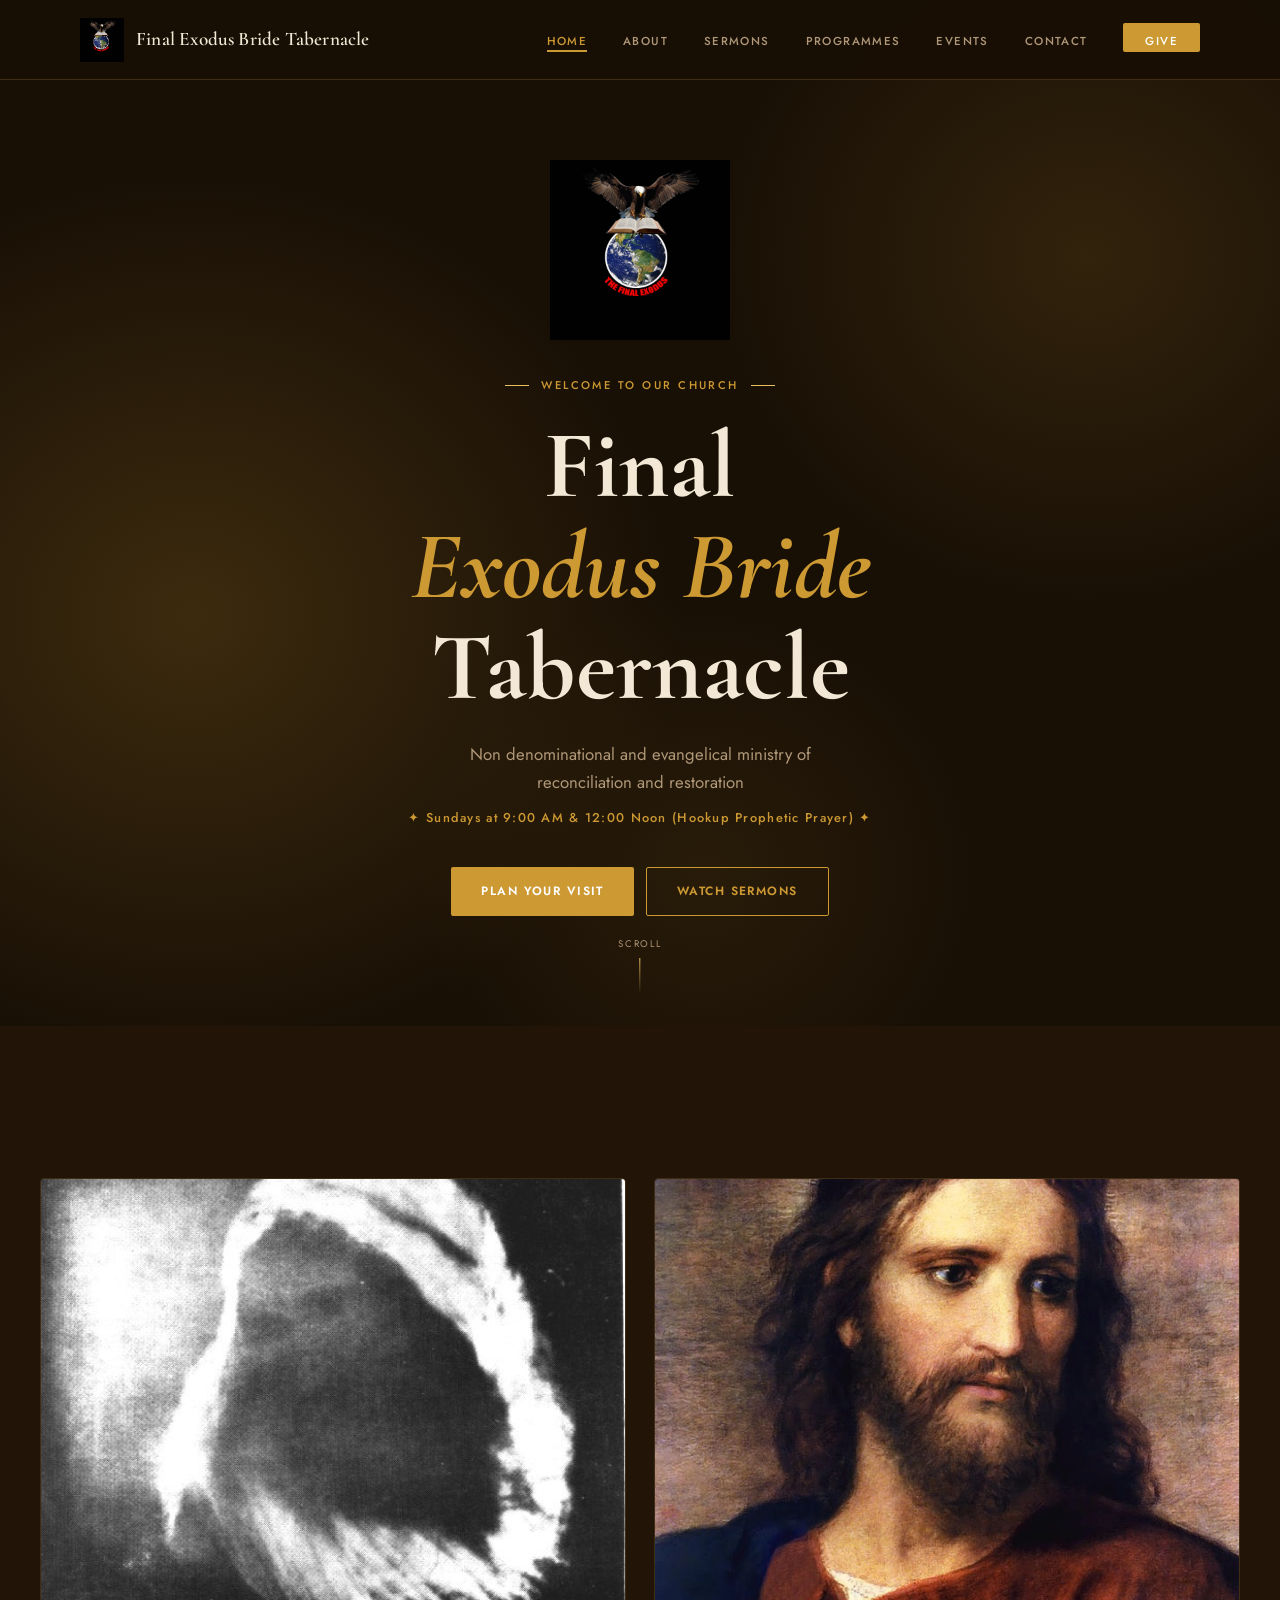
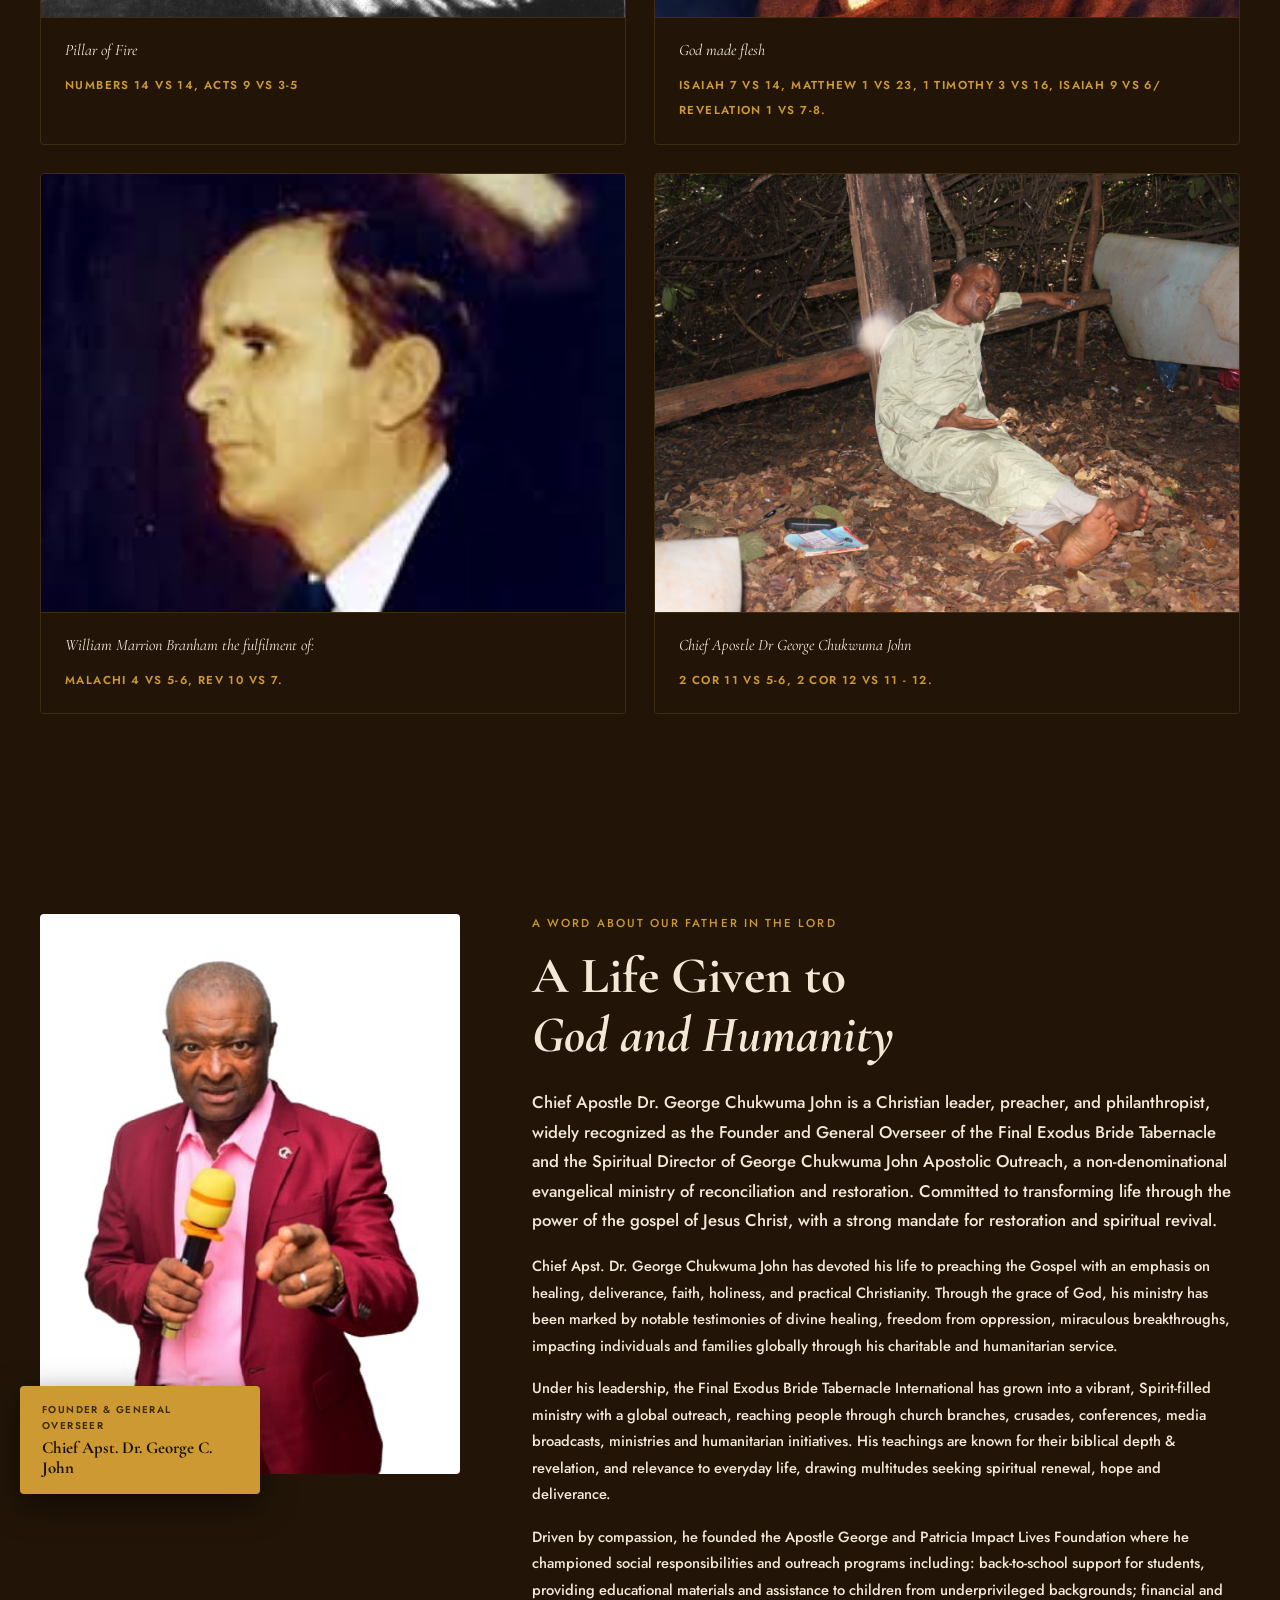
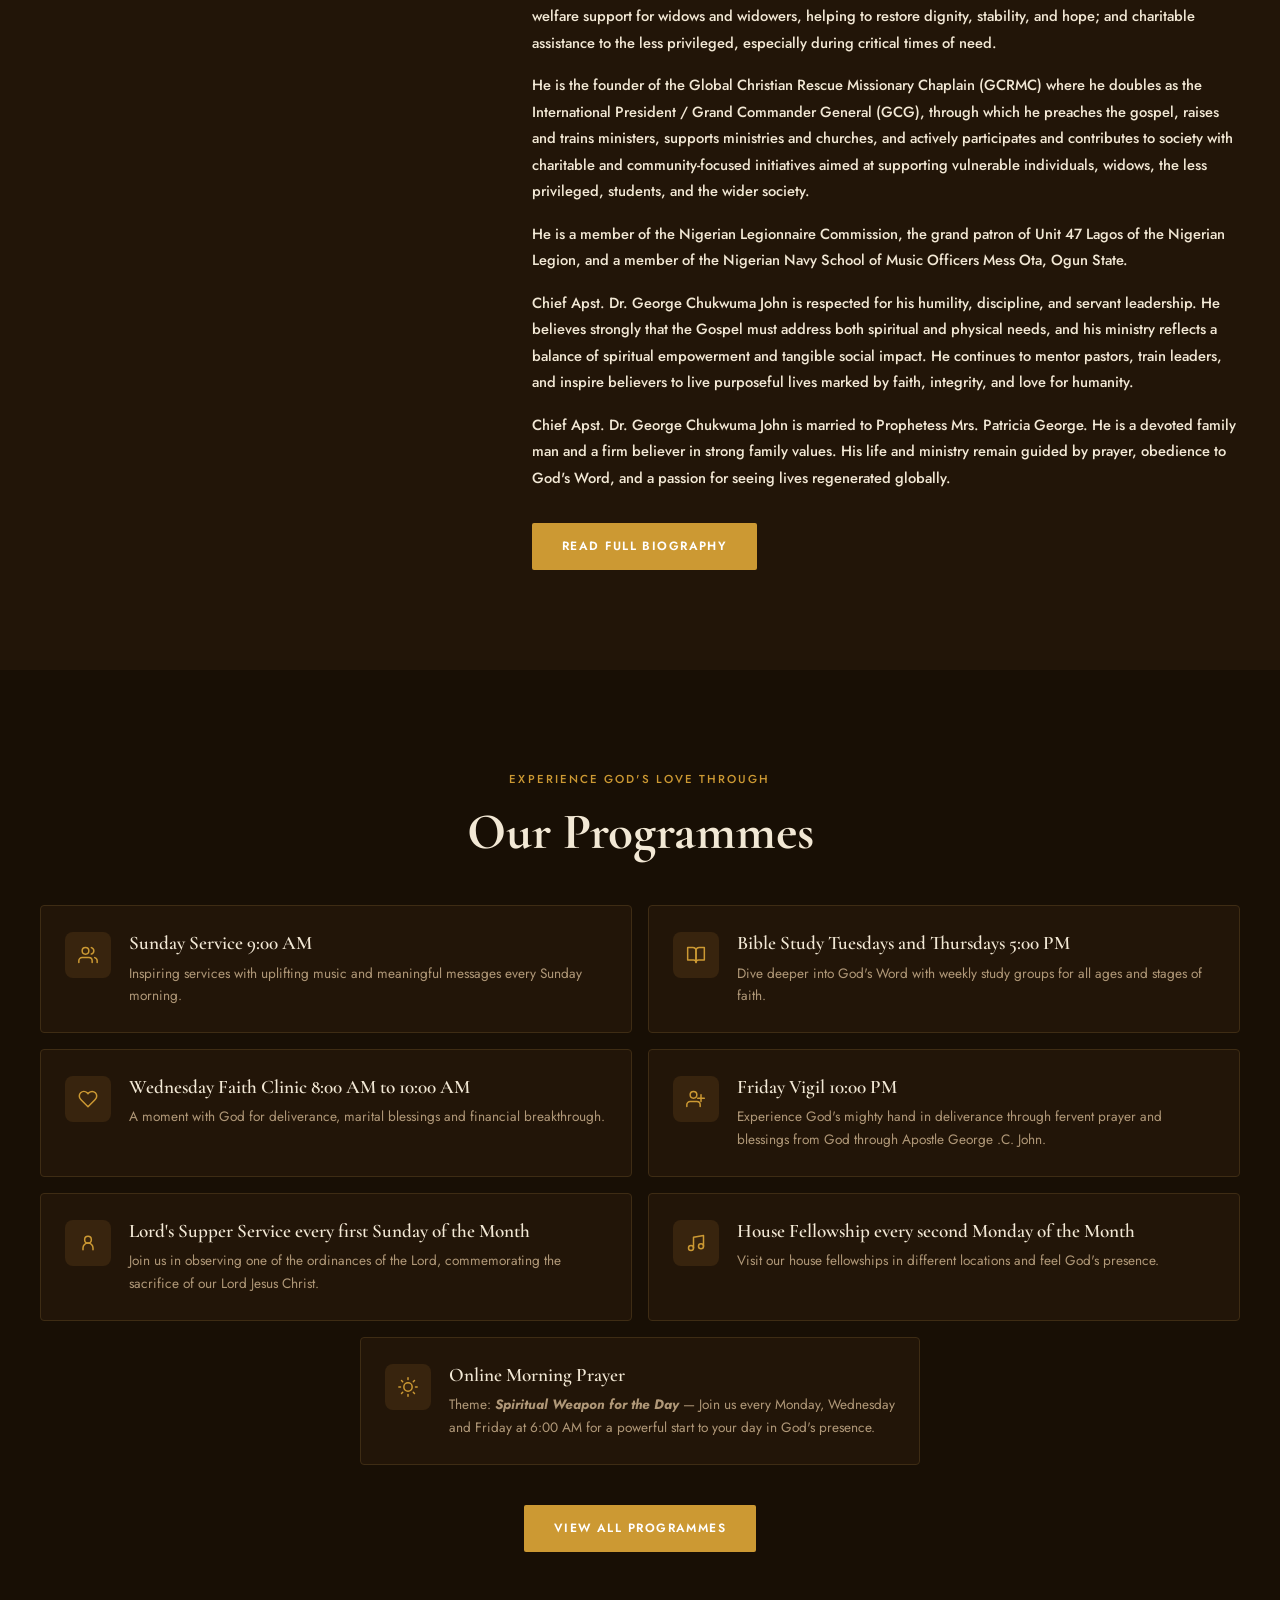
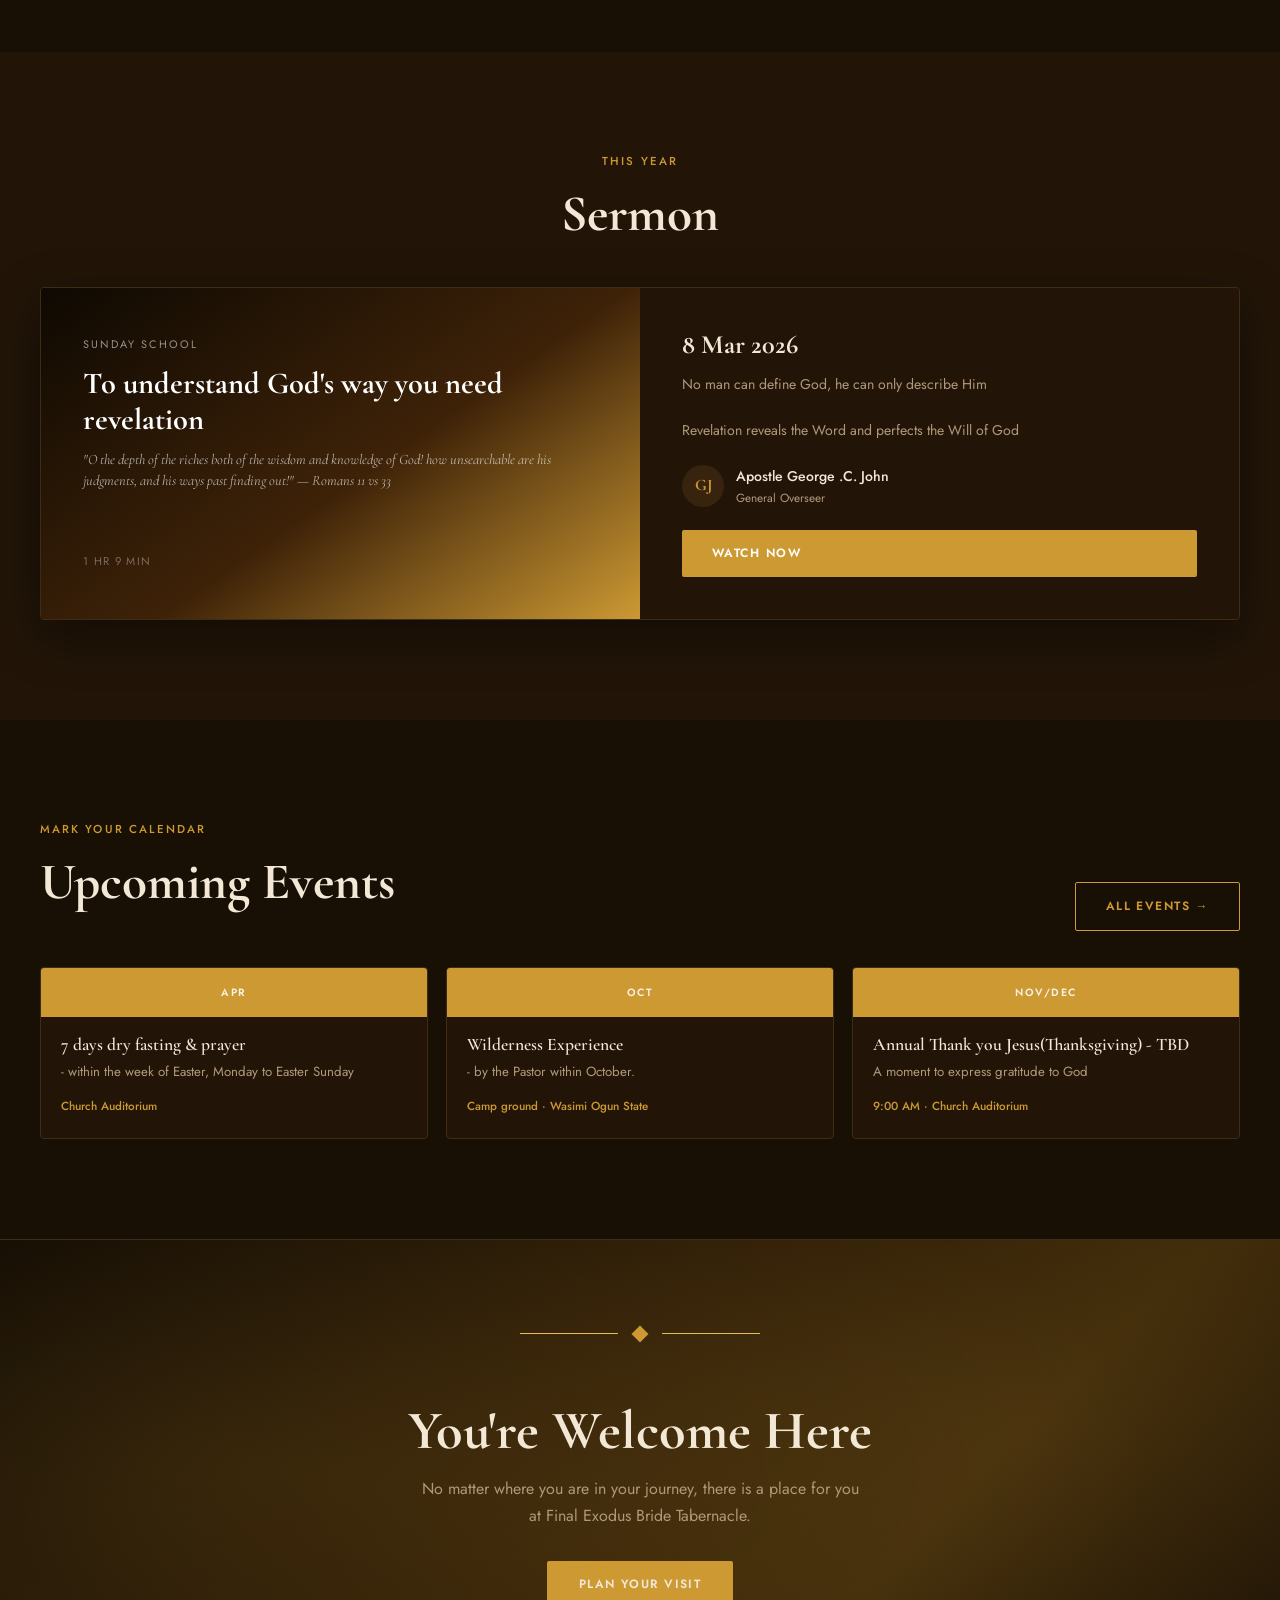
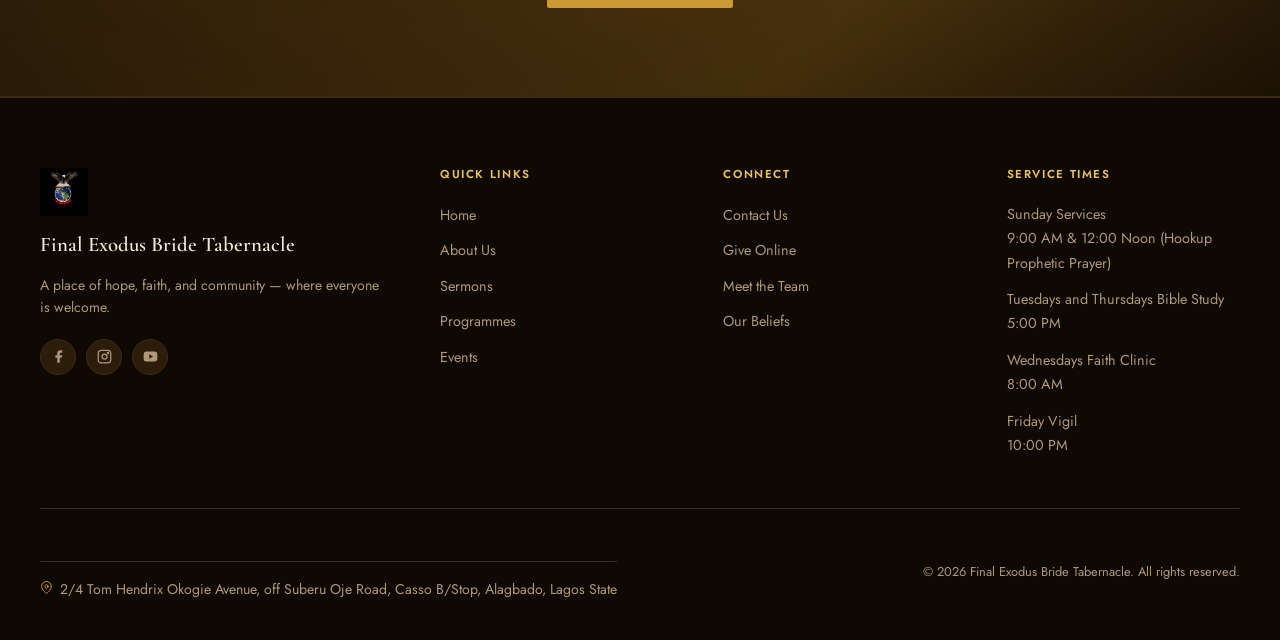
==== index.html @ 24d0efed "updates & fixes" ====
<!DOCTYPE html>
<html lang="en">
<head>
  <meta charset="UTF-8">
  <meta name="viewport" content="width=device-width, initial-scale=1.0">
  <title>Final Exodus Bride Tabernacle — Home</title>
  <link rel="preconnect" href="https://fonts.googleapis.com">
  <link rel="preconnect" href="https://fonts.gstatic.com" crossorigin>
  <link href="https://fonts.googleapis.com/css2?family=Cormorant+Garamond:ital,wght@0,400;0,500;0,600;0,700;1,400;1,600&family=Jost:wght@300;400;500;600&display=swap" rel="stylesheet">
  <link rel="icon" href="images/Logo.jpeg" type="image/jpeg">
  <link rel="stylesheet" href="assets/shared.css">
</head>
<body>

  <!-- ── NAVBAR ─────────────────────────────────────────── -->
  <nav id="navbar">
    <div class="nav-inner">
      <a href="index.html" class="nav-brand">
        <div class="nav-cross">
          <img src="images/Logo.jpeg" alt="Church Logo" class="nav-logo">
        </div>
        <span class="nav-brand-name">Final Exodus Bride Tabernacle</span>
      </a>
      <ul class="nav-links">
        <li><a href="index.html">Home</a></li>
        <li><a href="about.html">About</a></li>
        <li><a href="sermons.html">Sermons</a></li>
        <li><a href="programmes.html">Programmes</a></li>
        <li><a href="events.html">Events</a></li>
        <li><a href="contact.html">Contact</a></li>
        <li><a href="give.html" class="nav-give-btn">Give</a></li>
      </ul>
      <button class="hamburger" id="hamburger" aria-label="Toggle menu" aria-expanded="false">
        <span></span>
        <span></span>
        <span></span>
      </button>
    </div>
  </nav>

  <!-- ── MOBILE MENU ────────────────────────────────────── -->
  <div class="mobile-menu" id="mobile-menu">
    <a href="index.html">Home</a>
    <a href="about.html">About</a>
    <a href="sermons.html">Sermons</a>
    <a href="programmes.html">Programmes</a>
    <a href="events.html">Events</a>
    <a href="contact.html">Contact</a>
    <a href="give.html" class="mobile-give">Give</a>
  </div>

  <!-- ── HERO ───────────────────────────────────────────── -->
  <section class="hero">
    <div class="hero-content">
      <div class="hero-logo reveal">
        <img src="images/Logo.jpeg" alt="Final Exodus Bride Tabernacle Logo" class="hero-logo-img">
      </div>
      <p class="hero-eyebrow">Welcome to our Church</p>
      <h1 class="hero-title">Final<br><em>Exodus Bride</em><br>Tabernacle</h1>
      <p class="hero-sub">Non denominational and evangelical ministry of reconciliation and restoration</p>
      <p class="hero-times">✦ Sundays at 9:00 AM &amp; 12:00 Noon (Hookup  Prophetic Prayer) ✦</p>
      <div class="hero-ctas">
        <a href="about.html" class="btn btn-primary">Plan Your Visit</a>
        <a href="sermons.html" class="btn btn-outline">Watch Sermons</a>
      </div>
    </div>
    <div class="hero-scroll">
      <span>Scroll</span>
      <div class="scroll-line"></div>
    </div>
  </section>


 <!-- ── ABOUT TEASER ───────────────────────────────────── -->
<section class="section section-white">

    <div class="about-photo-grid">

      <div class="about-photo-tile reveal">
        <div class="about-photo-tile-img-wrap">
          <img src="images/Pillar of fire.jpeg" alt="Congregation in worship" class="about-photo-tile-img">
        </div>
        <div class="about-photo-tile-caption">
          <p class="caption-verse">Pillar of Fire</p>
          <span class="caption-ref">Numbers 14 vs 14, Acts 9 vs 3-5</span>
        </div>
      </div>

      <div class="about-photo-tile reveal">
        <div class="about-photo-tile-img-wrap">
          <img src="images/Hoffman pic of Jesus.jpeg" alt="Church community" class="about-photo-tile-img">
        </div>
        <div class="about-photo-tile-caption">
          <p class="caption-verse">God made flesh</p>
          <span class="caption-ref">Isaiah 7 vs 14, Matthew 1 vs 23, 1 Timothy 3 vs 16, Isaiah 9 vs 6/ Revelation 1 vs 7-8.</span>
        </div>
      </div>

      <div class="about-photo-tile reveal">
        <div class="about-photo-tile-img-wrap">
          <img src="images/WMB.jpeg" alt="Fellowship and community" class="about-photo-tile-img">
        </div>
        <div class="about-photo-tile-caption">
          <p class="caption-verse">William Marrion Branham the fulfilment of:</p>
          <span class="caption-ref">Malachi 4 vs 5-6, Rev 10 vs 7.</span>
        </div>
      </div>

      <div class="about-photo-tile reveal">
        <div class="about-photo-tile-img-wrap">
          <img src="images/Wilderness pic.jpeg" alt="Ministry in action" class="about-photo-tile-img">
        </div>
        <div class="about-photo-tile-caption">
          <p class="caption-verse">Chief Apostle Dr George Chukwuma John</p>
          <span class="caption-ref">2 cor 11 vs 5-6, 2 Cor 12 vs 11 - 12.</span>
        </div>
      </div>

    </div>
</section>

<!-- ── PASTOR INTRO ───────────────────────────────────── -->
<section class="section section-white">
  <div class="container">

    <div class="pastor-intro-grid">

      <!-- Image side -->
      <div class="pastor-intro-visual reveal">
        <div class="pastor-intro-img-wrap">
          <img src="images/Daddy Red suit.jpeg" alt="Chief Apostle Dr. George Chukwuma John" class="pastor-intro-img">
        </div>
        <div class="pastor-intro-badge">
          <span class="pib-role">Founder &amp; General Overseer</span>
          <span class="pib-name">Chief Apst. Dr. George C. John</span>
        </div>
      </div>

<!-- Text side -->
<div class="pastor-intro-body">

  <div class="reveal">
    <p class="section-label">A Word About Our Father in the Lord</p>
    <h2 class="section-title">A Life Given to<br><em>God and Humanity</em></h2>
  </div>

  <p class="pastor-intro-lead reveal">Chief Apostle Dr. George Chukwuma John is a Christian leader, preacher, and philanthropist, widely recognized as the Founder and General Overseer of the Final Exodus Bride Tabernacle and the Spiritual Director of George Chukwuma John Apostolic Outreach, a non-denominational evangelical ministry of reconciliation and restoration. Committed to transforming life through the power of the gospel of Jesus Christ, with a strong mandate for restoration and spiritual revival.</p>

  <p class="pastor-intro-text reveal">Chief Apst. Dr. George Chukwuma John has devoted his life to preaching the Gospel with an emphasis on healing, deliverance, faith, holiness, and practical Christianity. Through the grace of God, his ministry has been marked by notable testimonies of divine healing, freedom from oppression, miraculous breakthroughs, impacting individuals and families globally through his charitable and humanitarian service.</p>

  <p class="pastor-intro-text reveal">Under his leadership, the Final Exodus Bride Tabernacle International has grown into a vibrant, Spirit-filled ministry with a global outreach, reaching people through church branches, crusades, conferences, media broadcasts, ministries and humanitarian initiatives. His teachings are known for their biblical depth &amp; revelation, and relevance to everyday life, drawing multitudes seeking spiritual renewal, hope and deliverance.</p>

  <p class="pastor-intro-text reveal">Driven by compassion, he founded the Apostle George and Patricia Impact Lives Foundation where he championed social responsibilities and outreach programs including: back-to-school support for students, providing educational materials and assistance to children from underprivileged backgrounds; financial and welfare support for widows and widowers, helping to restore dignity, stability, and hope; and charitable assistance to the less privileged, especially during critical times of need.</p>

  <p class="pastor-intro-text reveal">He is the founder of the Global Christian Rescue Missionary Chaplain (GCRMC) where he doubles as the International President / Grand Commander General (GCG), through which he preaches the gospel, raises and trains ministers, supports ministries and churches, and actively participates and contributes to society with charitable and community-focused initiatives aimed at supporting vulnerable individuals, widows, the less privileged, students, and the wider society.</p>

  <p class="pastor-intro-text reveal">He is a member of the Nigerian Legionnaire Commission, the grand patron of Unit 47 Lagos of the Nigerian Legion, and a member of the Nigerian Navy School of Music Officers Mess Ota, Ogun State.</p>

  <p class="pastor-intro-text reveal">Chief Apst. Dr. George Chukwuma John is respected for his humility, discipline, and servant leadership. He believes strongly that the Gospel must address both spiritual and physical needs, and his ministry reflects a balance of spiritual empowerment and tangible social impact. He continues to mentor pastors, train leaders, and inspire believers to live purposeful lives marked by faith, integrity, and love for humanity.</p>

  <p class="pastor-intro-text reveal">Chief Apst. Dr. George Chukwuma John is married to Prophetess Mrs. Patricia George. He is a devoted family man and a firm believer in strong family values. His life and ministry remain guided by prayer, obedience to God's Word, and a passion for seeing lives regenerated globally.</p>

  <div class="reveal" style="margin-top: 32px;">
    <a href="about.html" class="btn btn-primary">Read Full Biography</a>
  </div>

</div>
    </div>

  </div>
</section>



  <!-- ── MINISTRIES ─────────────────────────────────────── -->
  <section class="section section-bg">
    <div class="container">

      <div class="section-header reveal">
        <p class="section-label">Experience God's Love through</p>
        <h2 class="section-title">Our Programmes</h2>
      </div>

      <div class="ministries-grid">

        <div class="ministry-card reveal">
          <div class="ministry-icon">
            <svg viewBox="0 0 24 24" fill="none" stroke="currentColor" stroke-width="1.8" stroke-linecap="round" stroke-linejoin="round" width="20" height="20">
              <path d="M17 21v-2a4 4 0 0 0-4-4H5a4 4 0 0 0-4 4v2"/>
              <circle cx="9" cy="7" r="4"/>
              <path d="M23 21v-2a4 4 0 0 0-3-3.87"/>
              <path d="M16 3.13a4 4 0 0 1 0 7.75"/>
            </svg>
          </div>
          <div class="ministry-text">
            <h3>Sunday Service 9:00 AM</h3>
            <p>Inspiring services with uplifting music and meaningful messages every Sunday morning.</p>
          </div>
        </div>

        <div class="ministry-card reveal">
          <div class="ministry-icon">
            <svg viewBox="0 0 24 24" fill="none" stroke="currentColor" stroke-width="1.8" stroke-linecap="round" stroke-linejoin="round" width="20" height="20">
              <path d="M2 3h6a4 4 0 0 1 4 4v14a3 3 0 0 0-3-3H2z"/>
              <path d="M22 3h-6a4 4 0 0 0-4 4v14a3 3 0 0 1 3-3h7z"/>
            </svg>
          </div>
          <div class="ministry-text">
            <h3>Bible Study Tuesdays and Thursdays 5:00 PM</h3>
            <p>Dive deeper into God's Word with weekly study groups for all ages and stages of faith.</p>
          </div>
        </div>

        <div class="ministry-card reveal">
          <div class="ministry-icon">
            <svg viewBox="0 0 24 24" fill="none" stroke="currentColor" stroke-width="1.8" stroke-linecap="round" stroke-linejoin="round" width="20" height="20">
              <path d="M20.84 4.61a5.5 5.5 0 0 0-7.78 0L12 5.67l-1.06-1.06a5.5 5.5 0 0 0-7.78 7.78l1.06 1.06L12 21.23l7.78-7.78 1.06-1.06a5.5 5.5 0 0 0 0-7.78z"/>
            </svg>
          </div>
          <div class="ministry-text">
            <h3>Wednesday Faith Clinic 8:00 AM to 10:00 AM</h3>
            <p>A moment with God for deliverance, marital blessings and financial breakthrough.</p>
          </div>
        </div>

        <div class="ministry-card reveal">
          <div class="ministry-icon">
            <svg viewBox="0 0 24 24" fill="none" stroke="currentColor" stroke-width="1.8" stroke-linecap="round" stroke-linejoin="round" width="20" height="20">
              <path d="M17 21v-2a4 4 0 0 0-4-4H5a4 4 0 0 0-4 4v2"/>
              <circle cx="9" cy="7" r="4"/>
              <line x1="14" y1="11" x2="22" y2="11"/>
              <line x1="18" y1="7"  x2="18" y2="15"/>
            </svg>
          </div>
          <div class="ministry-text">
            <h3>Friday Vigil 10:00 PM</h3>
            <p>Experience God's mighty hand in deliverance through fervent prayer and blessings from God through Apostle George .C. John.</p>
          </div>
        </div>

        <div class="ministry-card reveal">
          <div class="ministry-icon">
            <svg viewBox="0 0 24 24" fill="none" stroke="currentColor" stroke-width="1.8" stroke-linecap="round" stroke-linejoin="round" width="20" height="20">
              <circle cx="12" cy="8" r="4"/>
              <path d="M6 20v-2a6 6 0 0 1 12 0v2"/>
            </svg>
          </div>
          <div class="ministry-text">
            <h3>Lord's Supper Service every first Sunday of the Month</h3>
            <p>Join us in observing one of the ordinances of the Lord, commemorating the sacrifice of our Lord Jesus Christ.</p>
          </div>
        </div>

        <div class="ministry-card reveal">
          <div class="ministry-icon">
            <svg viewBox="0 0 24 24" fill="none" stroke="currentColor" stroke-width="1.8" stroke-linecap="round" stroke-linejoin="round" width="20" height="20">
              <path d="M9 18V5l12-2v13"/>
              <circle cx="6"  cy="18" r="3"/>
              <circle cx="18" cy="16" r="3"/>
            </svg>
          </div>
          <div class="ministry-text">
            <h3>House Fellowship every second Monday of the Month</h3>
            <p>Visit our house fellowships in different locations and feel God's presence.</p>
          </div>
        </div>

        <div class="ministry-card reveal ministry-card-center">
          <div class="ministry-icon">
            <svg viewBox="0 0 24 24" fill="none" stroke="currentColor" stroke-width="1.8" stroke-linecap="round" stroke-linejoin="round" width="20" height="20">
              <path d="M12 1v2M12 21v2M4.22 4.22l1.42 1.42M18.36 18.36l1.42 1.42M1 12h2M21 12h2M4.22 19.78l1.42-1.42M18.36 5.64l1.42-1.42"/>
              <circle cx="12" cy="12" r="5"/>
            </svg>
          </div>
          <div class="ministry-text">
            <h3>Online Morning Prayer</h3>
            <p>Theme: <em><b>Spiritual Weapon for the Day</b></em> — Join us every Monday, Wednesday and Friday at 6:00 AM for a powerful start to your day in God's presence.</p>
          </div>
        </div>

      </div>

      <div class="section-footer reveal">
        <a href="ministries.html" class="btn btn-primary">View All Programmes</a>
      </div>

    </div>
  </section>

  <!-- ── LATEST SERMON ──────────────────────────────────── -->
  <section class="section section-white">
    <div class="container">

      <div class="section-header reveal">
        <p class="section-label">This Year</p>
        <h2 class="section-title">Sermon</h2>
      </div>

      <div class="sermon-teaser reveal">
        <div class="sermon-visual">
          <div>
            <p class="series-label">Sunday School</p>
            <h3>To understand God's way you need revelation</h3>
            <p class="verse">"O the depth of the riches both of the wisdom and knowledge of God! how unsearchable are his judgments, and his ways past finding out!" — Romans 11 vs 33</p>
          </div>
          <p class="sermon-week">1 hr 9 min</p>
        </div>
        <div class="sermon-info">
          <h4>8 Mar 2026</h4>
          <p>No man can define God, he can only describe Him</p>
          <p>Revelation reveals the Word and perfects the Will of God</p>
          <div class="sermon-speaker">
            <div class="speaker-avatar">GJ</div>
            <div>
              <p class="speaker-name">Apostle George .C. John</p>
              <p class="speaker-role">General Overseer</p>
            </div>
          </div>
          <a href="sermons.html" class="btn btn-primary">Watch Now</a>
        </div>
      </div>

    </div>
  </section>

  <!-- ── EVENTS TEASER ──────────────────────────────────── -->
  <section class="section section-bg">
    <div class="container">

      <div class="events-header">
        <div class="reveal">
          <p class="section-label">Mark Your Calendar</p>
          <h2 class="section-title">Upcoming Events</h2>
        </div>
        <a href="events.html" class="btn btn-outline reveal">All Events →</a>
      </div>

      <div class="events-row">

        <div class="card clip event-card reveal">
          <div class="event-date-badge">
            <span class="day"></span>
            <span class="month">Apr</span>
          </div>
          <div class="event-body">
            <h3>7 days dry fasting & prayer</h3>
            <p>- within the week of Easter, Monday to Easter Sunday</p>
            <span class="event-meta">Church Auditorium</span>
          </div>
        </div>

        <div class="card clip event-card reveal">
          <div class="event-date-badge">
            <span class="day"></span>
            <span class="month">Oct</span>
          </div>
          <div class="event-body">
            <h3>Wilderness Experience</h3>
            <p>- by the Pastor within October.</p>
            <span class="event-meta">Camp ground · Wasimi Ogun State</span>
          </div>
        </div>

        <div class="card clip event-card reveal">
          <div class="event-date-badge">
            <span class="day"></span>
            <span class="month">Nov/Dec</span>
          </div>
          <div class="event-body">
            <h3>Annual Thank you Jesus(Thanksgiving) - TBD</h3>
            <p>A moment to express gratitude to God</p>
            <span class="event-meta">9:00 AM · Church Auditorium</span>
          </div>
        </div>

      </div>
    </div>
  </section>

  <!-- ── CTA BANNER ─────────────────────────────────────── -->
  <div class="cta-banner">
    <div class="ornament"><div class="ornament-cross"></div></div>
    <h2 class="reveal">You're Welcome Here</h2>
    <p class="reveal">No matter where you are in your journey, there is a place for you at Final Exodus Bride Tabernacle.</p>
    <a href="contact.html" class="btn-light reveal">Plan Your Visit</a>
  </div>

 <!-- ── FOOTER ──────────────────────────────────────────── -->
  <footer>
    <div class="footer-inner">
      <div class="footer-grid">

        <div class="footer-brand">
          <div class="nav-cross">
          <img src="images/Logo.jpeg" alt="Church Logo" class="nav-logo">
        </div>
          <p class="footer-brand-name">Final Exodus Bride Tabernacle</p>
          <p class="footer-tagline">A place of hope, faith, and community — where everyone is welcome.</p>
          <div class="footer-socials">

            <!-- PASTE FACEBOOK LINK BELOW -->
            <a href="https://www.facebook.com/share/1DDiYf6oc4/" target="_blank" rel="noopener" class="footer-social" aria-label="Facebook">
              <svg viewBox="0 0 24 24" fill="currentColor" width="15" height="15">
                <path d="M18 2h-3a5 5 0 0 0-5 5v3H7v4h3v8h4v-8h3l1-4h-4V7a1 1 0 0 1 1-1h3z"/>
              </svg>
            </a>

            <!-- PASTE INSTAGRAM LINK BELOW -->
            <a href="YOUR_INSTAGRAM_LINK_HERE" target="_blank" rel="noopener" class="footer-social" aria-label="Instagram">
              <svg viewBox="0 0 24 24" fill="none" stroke="currentColor" stroke-width="2" width="15" height="15">
                <rect x="2" y="2" width="20" height="20" rx="5"/>
                <circle cx="12" cy="12" r="4"/>
                <circle cx="17.5" cy="6.5" r="1" fill="currentColor"/>
              </svg>
            </a>

            <!-- PASTE YOUTUBE LINK BELOW -->
            <a href="http://www.youtube.com/@thefinalexodusbridetv6931" target="_blank" rel="noopener" class="footer-social" aria-label="YouTube">
              <svg viewBox="0 0 24 24" fill="currentColor" width="15" height="15">
                <path d="M22.54 6.42a2.78 2.78 0 0 0-1.95-1.96C18.88 4 12 4 12 4s-6.88 0-8.59.46A2.78 2.78 0 0 0 1.46 6.42 29 29 0 0 0 1 12a29 29 0 0 0 .46 5.58 2.78 2.78 0 0 0 1.95 1.95C5.12 20 12 20 12 20s6.88 0 8.59-.47a2.78 2.78 0 0 0 1.95-1.95A29 29 0 0 0 23 12a29 29 0 0 0-.46-5.58zM10 15.5v-7l6 3.5-6 3.5z"/>
              </svg>
            </a>

          </div>
        </div>

        <div class="footer-col">
          <h4>Quick Links</h4>
          <ul>
            <li><a href="index.html">Home</a></li>
            <li><a href="about.html">About Us</a></li>
            <li><a href="sermons.html">Sermons</a></li>
            <li><a href="ministries.html">Programmes</a></li>
            <li><a href="events.html">Events</a></li>
          </ul>
        </div>

        <div class="footer-col">
          <h4>Connect</h4>
          <ul>
            <li><a href="contact.html">Contact Us</a></li>
            <li><a href="give.html">Give Online</a></li>
            <li><a href="about.html#team">Meet the Team</a></li>
            <li><a href="about.html#beliefs">Our Beliefs</a></li>
          </ul>
        </div>

        <div class="footer-col">
          <h4>Service Times</h4>
          <p>Sunday Services<br>9:00 AM &amp; 12:00 Noon (Hookup Prophetic Prayer)</p>
          <p>Tuesdays and Thursdays Bible Study<br>5:00 PM</p>
          <p>Wednesdays Faith Clinic<br>8:00 AM</p>
          <p>Friday Vigil<br>10:00 PM</p>
        </div>

      </div>

      <div class="footer-bottom">
        <p class="footer-address">
          <svg viewBox="0 0 24 24" fill="none" stroke="currentColor" stroke-width="1.8" stroke-linecap="round" stroke-linejoin="round" width="13" height="13"><path d="M21 10c0 7-9 13-9 13s-9-6-9-13a9 9 0 0 1 18 0z"/><circle cx="12" cy="10" r="3"/></svg>
          2/4 Tom Hendrix Okogie Avenue, off Suberu Oje Road, Casso B/Stop, Alagbado, Lagos State
        </p>
        <span>© <span id="copyright-year"></span> Final Exodus Bride Tabernacle. All rights reserved.</span>
      </div>

    </div>
  </footer>

  <script src="assets/shared.js"></script>

</body>
</html>
---- assets/shared.css ----
@import url('https://fonts.googleapis.com/css2?family=Cormorant+Garamond:ital,wght@0,400;0,500;0,600;0,700;1,400;1,600&family=Jost:wght@300;400;500;600&display=swap');

:root {
  /* ── Backgrounds ──────────────────────────────── */
  --bg:         #180F05;   /* page background — deep espresso brown  */
  --surface:    #221508;   /* card / panel surface                   */
  --surface-2:  #2C1C0A;   /* nested panels, inputs                  */
  --overlay:    #38240E;   /* hover tints                            */

  /* ── Text ─────────────────────────────────────── */
  --text:       #F2E8D5;   /* warm cream — high contrast on dark     */
  --text-muted: #B09878;   /* warm taupe for secondary text          */
  --text-faint: #6E5438;   /* very muted, hints only                 */

  /* ── Gold accent ──────────────────────────────── */
  --gold:       #CC9933;   /* rich warm gold — pops on dark          */
  --gold-light: #E8C060;   /* bright gold for hovers / highlights    */
  --gold-pale:  #38240E;   /* dark amber tint for subtle backgrounds */
  --gold-glow:  rgba(204,153,51,.22);

  /* ── Borders ──────────────────────────────────── */
  --border:     #3E2C14;   /* dark brown border                      */
  --border-lit: #5C4020;   /* brighter border on hover               */

  --nav-h: 80px;
}

*, *::before, *::after { box-sizing: border-box; margin: 0; padding: 0; }

html { scroll-behavior: smooth; font-size: 16px; }

body {
  font-family: 'Jost', sans-serif;
  background-color: var(--bg);
  color: var(--text);
  line-height: 1.6;
}

h1, h2, h3, h4 {
  font-family: 'Cormorant Garamond', serif;
  line-height: 1.15;
}

a { text-decoration: none; color: inherit; }
img { max-width: 100%; display: block; }

/* ── NAVBAR ─────────────────────────────────────────── */
#navbar {
  position: fixed;
  top: 0; left: 0; right: 0;
  z-index: 1000;
  height: var(--nav-h);
  background: rgba(24,15,5,0.97);
  backdrop-filter: blur(12px);
  border-bottom: 1px solid var(--border);
  transition: box-shadow 0.3s;
}
#navbar.scrolled { box-shadow: 0 4px 30px rgba(0,0,0,0.35); }

.nav-inner {
  max-width: 1200px;
  margin: 0 auto;
  padding: 0 40px;
  height: 100%;
  display: flex;
  align-items: center;
  justify-content: space-between;
}

.nav-brand {
  display: flex;
  align-items: center;
  gap: 12px;
}

.nav-cross {
  display: flex;
  align-items: center;
  flex-shrink: 0;
}
.nav-logo {
  width: 44px;
  height: 44px;
  object-fit: contain;
  display: block;
  flex-shrink: 0;
}

.nav-brand-name {
  font-family: 'Cormorant Garamond', serif;
  font-size: 1.2rem;
  font-weight: 600;
  color: var(--text);
  letter-spacing: 0.01em;
}

.nav-links {
  display: flex;
  align-items: center;
  gap: 36px;
  list-style: none;
}

.nav-links a {
  font-size: 0.72rem;
  font-weight: 500;
  letter-spacing: 0.12em;
  text-transform: uppercase;
  color: var(--text-muted);
  position: relative;
  padding-bottom: 3px;
  transition: color 0.25s;
}
.nav-links a::after {
  content: '';
  position: absolute;
  bottom: 0; left: 0;
  width: 0; height: 1.5px;
  background: var(--gold);
  transition: width 0.3s ease;
}
.nav-links a:hover,
.nav-links a.active { color: var(--gold); }
.nav-links a:hover::after,
.nav-links a.active::after { width: 100%; }

.nav-give-btn {
  font-size: 0.72rem;
  font-weight: 600;
  letter-spacing: 0.12em;
  text-transform: uppercase;
  padding: 10px 22px;
  background: var(--gold);
  color: white !important;
  border-radius: 2px;
  transition: background 0.25s, transform 0.2s !important;
}
.nav-give-btn:hover { background: var(--gold-light) !important; transform: translateY(-1px); }
.nav-give-btn::after { display: none !important; }

.hamburger {
  display: none;
  flex-direction: column;
  gap: 5px;
  cursor: pointer;
  background: none;
  border: none;
  padding: 10px;
  margin: -10px;
  min-width: 44px;
  min-height: 44px;
  align-items: center;
  justify-content: center;
  -webkit-tap-highlight-color: transparent;
}
.hamburger span {
  display: block;
  width: 24px; height: 2px;
  background: var(--text);
  transition: 0.3s;
  pointer-events: none;
}

.mobile-menu {
  display: none;
  position: fixed;
  top: var(--nav-h); left: 0; right: 0;
  background: var(--bg);
  border-bottom: 1px solid var(--border);
  padding: 20px 40px 30px;
  z-index: 999;
  flex-direction: column;
  gap: 18px;
  box-shadow: 0 8px 32px rgba(0,0,0,0.5);
}
.mobile-menu a {
  font-size: 0.9rem;
  font-weight: 500;
  letter-spacing: 0.1em;
  text-transform: uppercase;
  color: var(--text-muted);
  transition: color 0.2s;
  padding: 8px 0;
  border-bottom: 1px solid var(--border);
  display: block;
}
.mobile-menu a:last-child { border-bottom: none; }
.mobile-menu a:hover,
.mobile-menu a.active { color: var(--gold); }
.mobile-menu.open { display: flex; }

/* ── PAGE HEADER BANNER ──────────────────────────────── */
.page-header {
  padding-top: calc(var(--nav-h) + 80px);
  padding-bottom: 80px;
  text-align: center;
  position: relative;
  overflow: hidden;
}
.page-header::before {
  content: '';
  position: absolute;
  inset: 0;
  background:
    radial-gradient(ellipse 60% 80% at 20% 50%, rgba(204,153,51,0.14), transparent),
    radial-gradient(ellipse 50% 70% at 80% 30%, rgba(204,153,51,0.09), transparent);
}
.page-header-label {
  font-size: 0.72rem;
  font-weight: 500;
  letter-spacing: 0.18em;
  text-transform: uppercase;
  color: var(--gold);
  margin-bottom: 14px;
}
.page-header h1 {
  font-size: clamp(2.8rem, 6vw, 5rem);
  font-weight: 700;
  color: var(--text);
  margin-bottom: 18px;
}
.page-header p {
  font-size: 1.1rem;
  color: var(--text-muted);
  max-width: 520px;
  margin: 0 auto;
}

/* ── DIVIDER ─────────────────────────────────────────── */
.ornament {
  display: flex;
  align-items: center;
  gap: 16px;
  margin: 0 auto 60px;
  max-width: 240px;
}
.ornament::before, .ornament::after {
  content: '';
  flex: 1;
  height: 1px;
  background: var(--gold-light);
}
.ornament-cross {
  width: 12px; height: 12px;
  background: var(--gold);
  transform: rotate(45deg);
  flex-shrink: 0;
}

/* ── SECTION ─────────────────────────────────────────── */
.section { padding: 100px 40px; }
.section-white { background: var(--surface); }
.section-tinted { background: var(--gold-pale); }

.container { max-width: 1200px; margin: 0 auto; }

.section-label {
  font-size: 0.72rem;
  font-weight: 500;
  letter-spacing: 0.18em;
  text-transform: uppercase;
  color: var(--gold);
  margin-bottom: 14px;
}
.section-title {
  font-size: clamp(2rem, 4vw, 3.2rem);
  font-weight: 700;
  color: var(--text);
  margin-bottom: 20px;
}
.section-body {
  font-size: 1.05rem;
  color: var(--text-muted);
  line-height: 1.75;
  max-width: 580px;
}
.section-header .section-body {
  text-align: center;
  margin: 0 auto;
}

/* ── BUTTONS ─────────────────────────────────────────── */
.btn {
  display: inline-flex;
  align-items: center;
  gap: 8px;
  font-family: 'Jost', sans-serif;
  font-size: 0.75rem;
  font-weight: 600;
  letter-spacing: 0.12em;
  text-transform: uppercase;
  padding: 14px 30px;
  border-radius: 2px;
  transition: all 0.25s;
  cursor: pointer;
  border: none;
}
.btn-primary {
  background: var(--gold);
  color: white;
}
.btn-primary:hover { background: var(--gold-light); transform: translateY(-2px); box-shadow: 0 8px 24px var(--gold-glow); }

.btn-outline {
  background: transparent;
  color: var(--gold);
  border: 1.5px solid var(--gold);
}
.btn-outline:hover { background: var(--gold); color: white; transform: translateY(-2px); }

/* ── CARD ────────────────────────────────────────────── */
.card {
  background: var(--surface);
  border: 1px solid var(--border);
  border-radius: 4px;
  overflow: visible; /* don't clip icon backgrounds */
  transition: transform 0.3s, box-shadow 0.3s;
}
.card:hover { transform: translateY(-6px); box-shadow: 0 20px 50px rgba(0,0,0,0.5); }
/* Cards that need clipping (event cards with date badge flush to edge) */
.card.clip { overflow: hidden; }

/* ── FOOTER ──────────────────────────────────────────── */
footer {
  background: #0E0902;
  color: var(--text);
  padding: 70px 40px 40px;
  border-top: 1px solid var(--border);
}
.footer-bottom {
  display: flex;
  align-items: center;
  justify-content: space-between;
  flex-wrap: wrap;
  gap: 12px;
  font-size: 0.8rem;
  color: var(--text-muted);
  border-top: none;
}

.footer-bottom span,
.footer-bottom .footer-address {
  color: var(--text-muted);
}
.footer-inner {
  max-width: 1200px;
  margin: 0 auto;
}
.footer-grid {
  display: grid;
  grid-template-columns: 1.5fr 1fr 1fr 1fr;
  gap: 50px;
  padding-bottom: 50px;
  border-bottom: 1px solid var(--border);
  margin-bottom: 36px;
}
.footer-brand-name {
  font-family: 'Cormorant Garamond', serif;
  font-size: 1.3rem;
  font-weight: 600;
  margin: 16px 0 12px;
}
.footer-tagline {
  font-size: 0.88rem;
  color: var(--text-muted);
  line-height: 1.6;
  margin-bottom: 20px;
}
.footer-socials { display: flex; gap: 10px; }
.footer-social {
  width: 36px; height: 36px;
  border-radius: 50%;
  background: var(--surface-2);
  border: 1px solid var(--border);
  display: flex; align-items: center; justify-content: center;
  transition: background 0.2s, border-color 0.2s;
  cursor: pointer;
}
.footer-social:hover { background: var(--gold); border-color: var(--gold); }
.footer-social svg { width: 15px; height: 15px; color: var(--text-muted); }
.footer-social:hover svg { color: white; }

.footer-col h4 {
  font-family: 'Jost', sans-serif;
  font-size: 0.72rem;
  font-weight: 600;
  letter-spacing: 0.14em;
  text-transform: uppercase;
  color: var(--gold-light);
  margin-bottom: 20px;
}
.footer-col ul { list-style: none; }
.footer-col ul li { margin-bottom: 10px; }
.footer-col ul li a {
  font-size: 0.9rem;
  color: var(--text-muted);
  transition: color 0.2s;
}
.footer-col ul li a:hover { color: var(--gold-light); }
.footer-col p {
  font-size: 0.9rem;
  color: var(--text-muted);
  line-height: 1.7;
}
.footer-address {
  display: flex;
  align-items: flex-start;
  gap: 7px;
  margin-top: 16px;
  padding-top: 16px;
  border-top: 1px solid var(--border);
  font-size: 0.88rem;
  color: var(--text-muted);
  line-height: 1.6;
}
.footer-address svg {
  stroke: var(--gold);
  flex-shrink: 0;
  margin-top: 3px;
}


/* ── FADE IN ─────────────────────────────────────────── */
.reveal {
  opacity: 0;
  transform: translateY(24px);
  transition: opacity 0.7s ease, transform 0.7s ease;
}
.reveal.visible { opacity: 1; transform: none; }

/* ── RESPONSIVE ──────────────────────────────────────── */
@media (max-width: 900px) {
  .nav-links { display: none; }
  .hamburger { display: flex; }
  .footer-grid { grid-template-columns: 1fr 1fr; }
}
@media (max-width: 600px) {
  .section { padding: 70px 24px; }
  .nav-inner { padding: 0 24px; }
  .footer-grid { grid-template-columns: 1fr; }
  .mobile-menu { padding: 20px 24px 30px; }
  .page-header { padding: calc(var(--nav-h) + 50px) 24px 60px; }
}

/* ════════════════════════════════════════════════════════════
   HOME PAGE  (index.html)
   ════════════════════════════════════════════════════════════ */

/* ── Utility classes ─────────────────────────────────────── */
.section-bg     { background: var(--bg); }
.section-header { text-align: center; margin-bottom: 44px; }
.section-header .section-title { margin-bottom: 0; }
.section-footer { text-align: center; margin-top: 40px; }
.about-ctas     { display: flex; gap: 12px; flex-wrap: wrap; margin-top: 30px; }
.mobile-give    { color: var(--gold) !important; font-weight: 600; }
.footer-brand .footer-brand-name { margin-top: 12px; }
.footer-brand .nav-logo { width: 48px; height: 48px; }
.footer-col p   { margin-bottom: 12px; }
.footer-col p:last-child { margin-bottom: 0; }

/* ── Global resets ───────────────────────────────────────── */
a            { color: inherit; text-decoration: none; }
button       { font-family: 'Jost', sans-serif; cursor: pointer; border: none; background: none; }
svg          { display: block; overflow: visible; }
:focus       { outline: 2px solid var(--gold); outline-offset: 3px; }

/* ── Hero ────────────────────────────────────────────────── */
.hero {
  min-height: 100vh;
  display: flex;
  align-items: center;
  justify-content: center;
  text-align: center;
  padding: calc(var(--nav-h) + 80px) 24px 110px;
  position: relative;
  overflow: hidden;
  background-color: var(--bg);
}
.hero::before {
  content: '';
  position: absolute;
  inset: 0;
  pointer-events: none;
  background:
    radial-gradient(ellipse 70% 80% at 15% 60%, rgba(204,153,51,.20), transparent 55%),
    radial-gradient(ellipse 60% 70% at 85% 25%, rgba(204,153,51,.14), transparent 50%),
    radial-gradient(ellipse 50% 60% at 55% 85%, rgba(204,153,51,.09), transparent 45%);
}
.hero-content { position: relative; max-width: 700px; margin: 0 auto; width: 100%; }

.hero-logo {
  margin-bottom: 28px;
  opacity: 0;
  animation: fadeUp .9s .05s ease forwards;
}
.hero-logo-img {
  width: 180px;
  height: 180px;
  object-fit: contain;
  border-radius: 0;
  margin: 0 auto;
  display: block;
}

.hero-eyebrow {
  display: inline-flex;
  align-items: center;
  gap: 12px;
  font-size: .7rem;
  font-weight: 500;
  letter-spacing: .22em;
  text-transform: uppercase;
  color: var(--gold);
  margin-bottom: 22px;
  opacity: 0;
  animation: fadeUp .9s .2s ease forwards;
}
.hero-eyebrow::before,
.hero-eyebrow::after {
  content: '';
  width: 24px; height: 1px;
  background: var(--gold-light);
  flex-shrink: 0;
}
.hero-title {
  font-family: 'Cormorant Garamond', serif;
  font-size: clamp(2.8rem, 9vw, 6rem);
  font-weight: 700;
  color: var(--text);
  line-height: 1.05;
  margin-bottom: 22px;
  opacity: 0;
  animation: fadeUp .9s .35s ease forwards;
}
.hero-title em { font-style: italic; color: var(--gold); }

.hero-sub {
  font-size: 1.05rem;
  color: var(--text-muted);
  max-width: 420px;
  margin: 0 auto 12px;
  line-height: 1.65;
  opacity: 0;
  animation: fadeUp .9s .5s ease forwards;
}
.hero-times {
  font-size: .8rem;
  font-weight: 500;
  letter-spacing: .1em;
  color: var(--gold);
  margin-bottom: 38px;
  opacity: 0;
  animation: fadeUp .9s .62s ease forwards;
}
.hero-ctas {
  display: flex;
  gap: 12px;
  justify-content: center;
  flex-wrap: wrap;
  opacity: 0;
  animation: fadeUp .9s .76s ease forwards;
}
.hero-scroll {
  position: absolute;
  bottom: 32px;
  left: 50%;
  transform: translateX(-50%);
  display: flex;
  flex-direction: column;
  align-items: center;
  gap: 6px;
  opacity: 0;
  animation: fadeIn 1s 1.3s ease forwards;
}
.hero-scroll span {
  font-size: .6rem;
  letter-spacing: .18em;
  text-transform: uppercase;
  color: var(--text-muted);
}
.scroll-line {
  width: 1px; height: 36px;
  background: linear-gradient(to bottom, var(--gold-light), transparent);
  animation: scrollPulse 2s infinite;
}
@keyframes fadeUp        { from { opacity:0; transform:translateY(18px); } to { opacity:1; transform:none; } }
@keyframes fadeIn        { to   { opacity:1; } }
@keyframes scrollPulse   { 0%,100% { opacity:.3; } 50% { opacity:1; } }

/* ── Welcome strip ───────────────────────────────────────── */
.welcome-strip {
  background: var(--gold);
  padding: 16px 24px;
  text-align: center;
}
.welcome-strip p {
  font-size: .78rem;
  font-weight: 500;
  letter-spacing: .12em;
  text-transform: uppercase;
  color: #fff;
  margin: 0;
}
.welcome-strip a { color: #fff; text-decoration: underline; text-underline-offset: 3px; }

/* ── About teaser ────────────────────────────────────────── */
.about-grid {
  display: grid;
  grid-template-columns: 1fr 1fr;
  gap: 70px;
  align-items: center;
}
.about-visual {
  position: relative;
  aspect-ratio: 4/5;
}
.about-visual-main {
  width: 100%;
  height: 100%;
  border-radius: 4px;
  overflow: hidden;
}
.about-img {
  width: 100%;
  height: 100%;
  object-fit: cover;
  object-position: center top;
  display: block;
}
.about-stat {
  position: absolute;
  bottom: -22px; right: -22px;
  background: var(--surface);
  border: 1px solid var(--border);
  padding: 20px 26px;
  border-radius: 4px;
  box-shadow: 0 12px 40px rgba(0,0,0,0.6);
  max-width: 220px;
}
.about-stat-num {
  font-family: 'Cormorant Garamond', serif;
  font-size: 2.8rem; font-weight: 700;
  color: var(--gold); line-height: 1;
}
.about-stat-label {
  font-size: .72rem;
  color: var(--text-muted);
  margin-top: 6px;
  line-height: 1.4;
  text-transform: uppercase;
  letter-spacing: .05em;
}
/* ── About photo grid (home page 2×2) ───────────────────────── */
.about-photo-grid {
  display: grid;
  grid-template-columns: 1fr 1fr;
  gap: 28px;
  margin-top: 52px;
}

.about-photo-tile {
  display: flex;
  flex-direction: column;
  background: var(--surface);
  border: 1px solid var(--border);
  border-radius: 4px;
  overflow: hidden;
  transition: transform 0.3s, box-shadow 0.3s;
}
.about-photo-tile:hover {
  transform: translateY(-5px);
  box-shadow: 0 20px 50px rgba(0,0,0,0.45);
}

.about-photo-tile-img-wrap {
  width: 100%;
  aspect-ratio: 4/3;
  overflow: hidden;
}
.about-photo-tile-img {
  width: 100%;
  height: 100%;
  object-fit: cover;
  object-position: center;
  display: block;
  transition: transform 0.5s ease;
}
.about-photo-tile:hover .about-photo-tile-img {
  transform: scale(1.04);
}

.about-photo-tile-caption {
  padding: 20px 24px 22px;
  border-top: 1px solid var(--border);
}
.caption-verse {
  font-family: 'Cormorant Garamond', serif;
  font-style: italic;
  font-size: 1rem;
  color: var(--text);
  line-height: 1.55;
  margin-bottom: 8px;
}
.caption-ref {
  font-size: 0.72rem;
  font-weight: 600;
  letter-spacing: 0.12em;
  text-transform: uppercase;
  color: var(--gold);
}

/* Responsive */
@media (max-width: 640px) {
  .about-photo-grid {
    grid-template-columns: 1fr;
    gap: 20px;
  }
}

/* ── Pastor Intro Section (home page) ───────────────────────── */
.pastor-intro-grid {
  display: grid;
  grid-template-columns: 420px 1fr;
  gap: 72px;
  align-items: start;
}

.pastor-intro-visual {
  position: relative;
}
.pastor-intro-img-wrap {
  border-radius: 4px;
  overflow: hidden;
  aspect-ratio: 3/4;
}
.pastor-intro-img {
  width: 100%;
  height: 100%;
  object-fit: cover;
  object-position: center top;
  display: block;
  transition: transform 0.5s ease;
}
.pastor-intro-visual:hover .pastor-intro-img {
  transform: scale(1.03);
}

.pastor-intro-badge {
  position: absolute;
  bottom: -20px;
  left: -20px;
  background: var(--gold);
  color: #180F05;
  padding: 16px 22px;
  border-radius: 4px;
  box-shadow: 0 10px 32px rgba(0,0,0,0.55);
  display: flex;
  flex-direction: column;
  gap: 4px;
  max-width: 240px;
}
.pib-role {
  font-family: 'Jost', sans-serif;
  font-size: 0.62rem;
  font-weight: 600;
  letter-spacing: 0.14em;
  text-transform: uppercase;
  opacity: 0.8;
}
.pib-name {
  font-family: 'Cormorant Garamond', serif;
  font-size: 1.05rem;
  font-weight: 700;
  line-height: 1.2;
}

.pastor-intro-lead {
  font-size: 1.05rem;
  color: var(--text);
  font-weight: 500;
  line-height: 1.75;
  margin-bottom: 18px;
  margin-top: 24px;
}

.pastor-intro-text {
  font-size: 0.92rem;
  color: var(--text);
  font-weight: 500;
  line-height: 1.8;
  margin-bottom: 16px;
}

/* Highlight items */
.pastor-highlights {
  display: flex;
  flex-direction: column;
  gap: 20px;
  margin: 30px 0 28px;
}
.pastor-highlight-item {
  display: flex;
  align-items: flex-start;
  gap: 16px;
}
.phi-icon {
  width: 42px;
  height: 42px;
  min-width: 42px;
  background: var(--gold-pale);
  border-radius: 8px;
  display: flex;
  align-items: center;
  justify-content: center;
}
.phi-icon svg {
  stroke: var(--gold);
}
.pastor-highlight-item h4 {
  font-family: 'Cormorant Garamond', serif;
  font-size: 1.1rem;
  font-weight: 600;
  color: var(--text);
  margin-bottom: 5px;
  line-height: 1.2;
}
.pastor-highlight-item p {
  font-size: 0.85rem;
  color: var(--text-muted);
  line-height: 1.65;
  margin: 0;
}

/* Pull quote */
.pastor-intro-quote {
  background: var(--gold-pale);
  border-left: 3px solid var(--gold);
  border-radius: 2px;
  padding: 22px 26px;
  margin: 0;
}
.pastor-intro-quote p {
  font-family: 'Cormorant Garamond', serif;
  font-style: italic;
  font-size: 1.15rem;
  color: var(--text);
  line-height: 1.55;
  margin-bottom: 10px;
}
.pastor-intro-quote cite {
  font-size: 0.72rem;
  font-weight: 600;
  letter-spacing: 0.12em;
  text-transform: uppercase;
  color: var(--gold);
  font-style: normal;
}

/* Responsive */
@media (max-width: 960px) {
  .pastor-intro-grid {
    grid-template-columns: 1fr;
    gap: 60px;
  }
  .pastor-intro-img-wrap {
    aspect-ratio: 4/3;
    max-width: 480px;
  }
  .pastor-intro-badge {
    bottom: -16px;
    left: 16px;
  }
}
@media (max-width: 480px) {
  .pastor-intro-badge {
    padding: 12px 16px;
    max-width: 200px;
  }
  .pib-name { font-size: 0.9rem; }
  .pastor-intro-lead { font-size: 0.97rem; }
}

.values-list { list-style: none; margin-top: 26px; display: flex; flex-direction: column; gap: 11px; }
.values-list li {
  display: flex; align-items: flex-start; gap: 11px;
  font-size: .92rem; color: var(--text-muted); line-height: 1.5;
}
.val-dot {
  width: 7px; height: 7px;
  background: var(--gold); border-radius: 50%;
  flex-shrink: 0; margin-top: 6px;
}

/* ── Ministry cards (horizontal: icon left, text right) ─── */
.ministries-grid {
  display: grid;
  grid-template-columns: repeat(2, 1fr);
  gap: 16px;
}
.ministry-card-center {
  grid-column: 1 / -1;
  max-width: 560px;
  margin: 0 auto;
  width: 100%;
}
.ministry-card {
  display: flex;
  align-items: flex-start;
  gap: 18px;
  padding: 26px 24px;
  background: var(--surface);
  border: 1px solid var(--border);
  border-radius: 4px;
  transition: transform .3s, box-shadow .3s;
}
.ministry-card:hover { transform: translateY(-5px); box-shadow: 0 16px 40px rgba(0,0,0,0.35); }
.ministry-icon {
  width: 46px; height: 46px;
  min-width: 46px;
  background: var(--gold-pale);
  border-radius: 8px;
  display: flex; align-items: center; justify-content: center;
}
.ministry-icon svg {
  width: 20px; height: 20px;
  stroke: var(--gold);
  fill: none;
  color: var(--gold);
  flex-shrink: 0;
}
.ministry-text { flex: 1; min-width: 0; }
.ministry-text h3 {
  font-family: 'Cormorant Garamond', serif;
  font-size: 1.2rem; font-weight: 600;
  color: var(--text); margin-bottom: 6px; line-height: 1.2;
}
.ministry-text p {
  font-size: .85rem; color: var(--text-muted);
  line-height: 1.65; margin: 0;
}

/* ── Sermon teaser ───────────────────────────────────────── */
.sermon-teaser {
  display: grid;
  grid-template-columns: 1fr 1fr;
  border-radius: 4px;
  overflow: hidden;
  box-shadow: 0 16px 50px rgba(0,0,0,0.45);
  border: 1px solid var(--border);
}
.sermon-visual {
  background: linear-gradient(145deg, #0E0902 0%, #3E2208 55%, var(--gold) 100%);
  padding: 48px 42px;
  display: flex; flex-direction: column; justify-content: space-between;
  min-height: 300px;
}
.series-label {
  font-size: .68rem; letter-spacing: .2em; text-transform: uppercase;
  color: rgba(255,255,255,.55); margin-bottom: 12px;
}
.sermon-visual h3 {
  font-family: 'Cormorant Garamond', serif;
  font-size: 1.9rem; font-weight: 700;
  color: #fff; line-height: 1.2; margin-bottom: 10px;
}
.sermon-visual .verse {
  font-family: 'Cormorant Garamond', serif;
  font-style: italic; font-size: .9rem;
  color: rgba(255,255,255,.65); line-height: 1.5;
}
.sermon-week {
  font-size: .7rem; letter-spacing: .12em; text-transform: uppercase;
  color: rgba(255,255,255,.35);
}
.sermon-info {
  background: var(--surface);
  padding: 42px;
  display: flex; flex-direction: column; justify-content: center;
}
.sermon-info h4 {
  font-family: 'Cormorant Garamond', serif;
  font-size: 1.65rem; font-weight: 700;
  color: var(--text); margin-bottom: 10px; line-height: 1.2;
}
.sermon-info > p {
  font-size: .88rem; color: var(--text-muted);
  line-height: 1.72; margin-bottom: 22px;
}
.sermon-speaker { display: flex; align-items: center; gap: 12px; margin-bottom: 22px; }
.speaker-avatar {
  width: 42px; height: 42px; border-radius: 50%;
  background: var(--gold-pale);
  display: flex; align-items: center; justify-content: center;
  font-family: 'Cormorant Garamond', serif;
  font-size: 1rem; font-weight: 700; color: var(--gold);
  flex-shrink: 0;
}
.speaker-name { font-size: .88rem; font-weight: 500; color: var(--text); }
.speaker-role { font-size: .74rem; color: var(--text-muted); margin-top: 2px; }
/* ── Stream & Social Section ─────────────────────────────── */
.stream-grid {
  display: grid;
  grid-template-columns: 1fr 1fr;
  gap: 28px;
  margin-top: 52px;
}

.stream-card {
  background: var(--surface);
  border: 1px solid var(--border);
  border-radius: 4px;
  overflow: hidden;
  transition: transform 0.3s, box-shadow 0.3s;
}
.stream-card:hover {
  transform: translateY(-5px);
  box-shadow: 0 20px 50px rgba(0,0,0,0.45);
}

.stream-card-top {
  padding: 36px 32px;
  display: flex;
  flex-direction: column;
  align-items: center;
  gap: 14px;
}
.stream-facebook {
  background: linear-gradient(135deg, #1a1a2e 0%, #1877F2 100%);
}
.stream-youtube {
  background: linear-gradient(135deg, #1a0a0a 0%, #FF0000 100%);
}
.stream-card-top svg {
  color: white;
  opacity: 0.95;
}
.stream-platform-name {
  font-family: 'Cormorant Garamond', serif;
  font-size: 1.6rem;
  font-weight: 700;
  color: white;
  letter-spacing: 0.02em;
}

.stream-card-body {
  padding: 28px 32px 32px;
}
.stream-card-body h3 {
  font-family: 'Cormorant Garamond', serif;
  font-size: 1.4rem;
  font-weight: 600;
  color: var(--text);
  margin-bottom: 10px;
}
.stream-card-body p {
  font-size: 0.88rem;
  color: var(--text-muted);
  line-height: 1.7;
  margin-bottom: 22px;
}

.stream-note {
  display: flex;
  align-items: flex-start;
  gap: 10px;
  margin-top: 32px;
  padding: 18px 24px;
  background: var(--gold-pale);
  border: 1px solid var(--border-lit);
  border-radius: 4px;
}
.stream-note svg {
  stroke: var(--gold);
  flex-shrink: 0;
  margin-top: 2px;
}
.stream-note p {
  font-size: 0.85rem;
  color: var(--text-muted);
  line-height: 1.65;
  margin: 0;
}

@media (max-width: 640px) {
  .stream-grid { grid-template-columns: 1fr; }
}

/* ── Events teaser ───────────────────────────────────────── */
.events-header {
  display: flex; align-items: flex-end;
  justify-content: space-between;
  margin-bottom: 36px; flex-wrap: wrap; gap: 14px;
}
.events-row { display: grid; grid-template-columns: repeat(3, 1fr); gap: 18px; }
.event-card { padding: 0; overflow: hidden; border-radius: 4px; }
.event-date-badge {
  background: var(--gold); color: #fff;
  padding: 15px 20px;
  display: flex; flex-direction: column; align-items: center;
}
.event-date-badge .day {
  font-family: 'Cormorant Garamond', serif;
  font-size: 2.1rem; font-weight: 700; line-height: 1; color: #fff;
}
.event-date-badge .month {
  font-size: .66rem; font-weight: 600;
  letter-spacing: .14em; text-transform: uppercase;
  color: rgba(255,255,255,.85); margin-top: 2px;
}
.event-body { padding: 18px 20px 20px; }
.event-body h3 {
  font-family: 'Cormorant Garamond', serif;
  font-size: 1.1rem; font-weight: 600; color: var(--text); margin-bottom: 6px;
}
.event-body p { font-size: .83rem; color: var(--text-muted); margin-bottom: 10px; line-height: 1.55; }
.event-meta   { font-size: .73rem; font-weight: 500; color: var(--gold); }

/* ── CTA banner ──────────────────────────────────────────── */
.cta-banner {
  background:
    linear-gradient(135deg, #0E0902 0%, #2A1A06 40%, #3E2A0A 70%, #1A1005 100%);
  border-top: 1px solid var(--border);
  border-bottom: 1px solid var(--border);
  text-align: center;
  padding: 88px 24px;
  position: relative;
  overflow: hidden;
}
.cta-banner::before {
  content: '';
  position: absolute;
  inset: 0;
  background:
    radial-gradient(ellipse 70% 80% at 20% 50%, rgba(204,153,51,.14), transparent),
    radial-gradient(ellipse 60% 70% at 80% 40%, rgba(204,153,51,.08), transparent);
  pointer-events: none;
}
.cta-banner h2 {
  font-family: 'Cormorant Garamond', serif;
  font-size: clamp(2rem, 5vw, 3.4rem); font-weight: 700;
  color: var(--text); margin-bottom: 14px;
  position: relative;
}
.cta-banner > p {
  font-size: 1rem; color: var(--text-muted);
  max-width: 450px; margin: 0 auto 32px; line-height: 1.65;
  position: relative;
}
.btn-light {
  display: inline-block;
  background: var(--gold); color: #F2E8D5;
  font-size: .75rem; font-weight: 600;
  letter-spacing: .12em; text-transform: uppercase;
  padding: 14px 32px; border-radius: 2px;
  transition: all .25s;
  position: relative;
}
.btn-light:hover {
  background: var(--gold-light);
  color: #180F05;
  transform: translateY(-2px);
  box-shadow: 0 8px 28px rgba(204,153,51,.35);
}

/* ── Home page responsive ────────────────────────────────── */
@media (max-width: 960px) {
  .about-grid     { grid-template-columns: 1fr; }
  .about-visual   { max-width: 480px; margin: 0 auto 40px; }
  .sermon-teaser  { grid-template-columns: 1fr; }
  .sermon-visual  { min-height: 220px; padding: 32px 28px; }
  .sermon-info    { padding: 32px 28px; }
  .events-row     { grid-template-columns: repeat(2, 1fr); }
}
@media (max-width: 640px) {
  .hero           { padding-top: calc(var(--nav-h) + 44px); padding-bottom: 90px; }
  .hero-logo-img  { width: 130px; height: 130px; }
  .hero-title     { font-size: clamp(2.4rem, 12vw, 3.6rem); }
  .hero-ctas      { flex-direction: column; align-items: center; }
  .hero-ctas .btn { width: 100%; max-width: 260px; justify-content: center; }
  .ministries-grid { grid-template-columns: 1fr; }
  .events-row     { grid-template-columns: 1fr; }
  .events-header  { flex-direction: column; align-items: flex-start; }
  .sermon-visual  { padding: 26px 22px; }
  .sermon-visual h3 { font-size: 1.55rem; }
  .sermon-info    { padding: 26px 22px; }
  .cta-banner     { padding: 68px 22px; }
}
@media (max-width: 380px) {
  .hero-title     { font-size: 2.2rem; }
  .ministry-card  { padding: 20px 18px; gap: 14px; }
}


/* ════════════════════════════════════════════════════════════
   ABOUT PAGE  (about.html)
   ════════════════════════════════════════════════════════════ */

.mission-grid {
  display: grid;
  grid-template-columns: 1fr 1fr;
  gap: 60px;
  align-items: start;
}
.scripture-block {
  background: var(--gold-pale);
  border-radius: 4px;
  padding: 40px;
  border-left: 4px solid var(--gold);
  margin-bottom: 24px;
}
.scripture-block blockquote {
  font-family: 'Cormorant Garamond', serif;
  font-size: 1.5rem;
  font-style: italic;
  color: var(--text);
  line-height: 1.5;
  margin-bottom: 16px;
}
.scripture-block cite {
  font-size: .8rem;
  font-weight: 600;
  letter-spacing: .1em;
  text-transform: uppercase;
  color: var(--gold);
  font-style: normal;
}
.scripture-intro {
  font-family: 'Jost', sans-serif;
  font-size: 0.88rem;
  font-weight: 500;
  color: var(--gold);
  letter-spacing: 0.04em;
  line-height: 1.6;
  margin-bottom: 14px;
  font-style: normal;
}
.stats-row {
  display: grid;
  grid-template-columns: repeat(4, 1fr);
  gap: 1px;
  background: var(--border);
  border: 1px solid var(--border);
  border-radius: 4px;
  overflow: hidden;
  margin-top: 24px;
}
.stat-cell {
  background: var(--surface);
  padding: 40px 30px;
  text-align: center;
}
.stat-cell .num {
  font-family: 'Cormorant Garamond', serif;
  font-size: 3.2rem;
  font-weight: 700;
  color: var(--gold);
  line-height: 1;
}
.stat-cell .label {
  font-size: .8rem;
  color: var(--text-muted);
  margin-top: 8px;
  letter-spacing: .05em;
}

/* About page photo pair */
.about-photo-pair {
  display: grid;
  grid-template-columns: 1fr 1fr;
  gap: 28px;
  max-width: 1200px;
  margin: 0 auto;
}
.about-photo-item {
  overflow: hidden;
  aspect-ratio: 4/3;
  border-radius: 4px;
  transition: transform 0.3s, box-shadow 0.3s;
}
.about-photo-item:hover {
  transform: translateY(-5px);
  box-shadow: 0 20px 50px rgba(0,0,0,0.45);
}
.about-photo-img {
  width: 100%;
  height: 100%;
  object-fit: cover;
  object-position: center;
  display: block;
  transition: transform .5s ease;
}
.about-photo-item:hover .about-photo-img {
  transform: scale(1.03);
}
@media (max-width: 600px) {
  .about-photo-pair { grid-template-columns: 1fr; }
}

/* Pastor biography */
.pastor-grid {
  display: grid;
  grid-template-columns: 380px 1fr;
  gap: 70px;
  align-items: start;
}
.pastor-img-wrap {
  position: relative;
  flex-shrink: 0;
}
.pastor-img {
  width: 100%;
  aspect-ratio: 3/4;
  object-fit: cover;
  object-position: center top;
  border-radius: 4px;
  display: block;
}
.pastor-img-badge {
  position: absolute;
  bottom: -18px; left: -18px;
  background: var(--gold);
  color: #180F05;
  padding: 14px 20px;
  border-radius: 4px;
  font-family: 'Cormorant Garamond', serif;
  font-size: 1rem;
  font-weight: 700;
  line-height: 1.2;
  box-shadow: 0 8px 28px rgba(0,0,0,0.5);
}
.pastor-img-badge span {
  display: block;
  font-family: 'Jost', sans-serif;
  font-size: .65rem;
  font-weight: 500;
  letter-spacing: .1em;
  text-transform: uppercase;
  margin-top: 3px;
  opacity: .8;
}
.pastor-bio h3 {
  font-family: 'Cormorant Garamond', serif;
  font-size: 2rem;
  font-weight: 700;
  color: var(--text);
  margin-bottom: 6px;
  line-height: 1.15;
}
.pastor-title {
  font-size: .72rem;
  font-weight: 600;
  letter-spacing: .16em;
  text-transform: uppercase;
  color: var(--gold);
  margin-bottom: 28px;
}
.pastor-bio p {
  font-size: .92rem;
  color: var(--text-muted);
  line-height: 1.8;
  margin-bottom: 16px;
}
.pastor-bio p:last-of-type { margin-bottom: 0; }
.pastor-divider {
  width: 48px; height: 2px;
  background: var(--gold);
  border-radius: 2px;
  margin: 24px 0;
}

@media (max-width: 900px) {
  .pastor-grid { grid-template-columns: 1fr; }
  .pastor-img  { aspect-ratio: 4/3; }
  .pastor-img-badge { bottom: -14px; left: 14px; }
}
.tl-item { position: relative; margin-bottom: 40px; }
.tl-dot {
  position: absolute;
  left: -38px; top: 4px;
  width: 14px; height: 14px;
  border-radius: 50%;
  background: var(--gold);
  border: 3px solid var(--bg);
  box-shadow: 0 0 0 2px var(--gold);
}
.tl-year {
  font-size: .72rem;
  font-weight: 600;
  letter-spacing: .14em;
  color: var(--gold);
  text-transform: uppercase;
  margin-bottom: 6px;
}
.tl-item h4 { font-size: 1.15rem; margin-bottom: 6px; }
.tl-item p  { font-size: .9rem; color: var(--text-muted); }

/* Core beliefs */
.belief-grid {
  display: grid;
  grid-template-columns: 1fr 1fr;
  gap: 20px;
  margin-top: 40px;
}
.belief-item {
  padding: 28px 30px;
  background: var(--surface);
  border: 1px solid var(--border);
  border-left: 3px solid var(--gold);
  border-radius: 2px;
}
.belief-item h4 { font-size: 1.1rem; margin-bottom: 8px; }
.belief-item p  { font-size: .88rem; color: var(--text-muted); line-height: 1.65; }

/* Team */
.team-grid {
  display: grid;
  grid-template-columns: repeat(3, 1fr);
  gap: 30px;
  margin-top: 50px;
}
.team-card { text-align: center; padding: 40px 24px 32px; }
.team-avatar {
  width: 80px; height: 80px;
  border-radius: 50%;
  margin: 0 auto 18px;
  background: var(--gold-pale);
  display: flex; align-items: center; justify-content: center;
  font-family: 'Cormorant Garamond', serif;
  font-size: 2rem;
  font-weight: 700;
  color: var(--gold);
}
.team-card h3 { font-size: 1.3rem; margin-bottom: 6px; }
.team-role {
  font-size: .75rem;
  font-weight: 500;
  letter-spacing: .12em;
  text-transform: uppercase;
  color: var(--gold);
  margin-bottom: 14px;
}
.team-card p { font-size: .88rem; color: var(--text-muted); line-height: 1.65; }

/* Visit CTA banner (gold) */
.cta-gold {
  background: var(--gold);
  padding: 80px 40px;
  text-align: center;
}
.cta-gold h2 {
  font-family: 'Cormorant Garamond', serif;
  font-size: clamp(2rem, 4vw, 3rem);
  color: white;
  margin-bottom: 16px;
}
.cta-gold p {
  color: rgba(242,232,213,.9);
  max-width: 440px;
  margin: 0 auto 32px;
  font-size: .95rem;
}
.btn-white {
  display: inline-block;
  background: var(--gold-light);
  color: #180F05;
  font-size: .75rem;
  font-weight: 600;
  letter-spacing: .12em;
  text-transform: uppercase;
  padding: 14px 32px;
  border-radius: 2px;
  transition: all .25s;
}
.btn-white:hover { background: var(--overlay); transform: translateY(-2px); }

/* About responsive */
@media (max-width: 900px) {
  .mission-grid  { grid-template-columns: 1fr; }
  .history-grid  { grid-template-columns: 1fr; gap: 0; }
  .team-grid     { grid-template-columns: 1fr 1fr; }
  .stats-row     { grid-template-columns: 1fr 1fr; }
  .belief-grid   { grid-template-columns: 1fr; }
  .cta-gold      { padding: 60px 24px; }
}
@media (max-width: 600px) {
  .team-grid     { grid-template-columns: 1fr; }
}


/* ════════════════════════════════════════════════════════════
   SERMONS PAGE  (sermons.html)
   ════════════════════════════════════════════════════════════ */

.filter-bar {
  display: flex;
  gap: 10px;
  flex-wrap: wrap;
  justify-content: center;
  margin-bottom: 60px;
}
.filter-btn {
  font-family: 'Jost', sans-serif;
  font-size: .72rem;
  font-weight: 500;
  letter-spacing: .1em;
  text-transform: uppercase;
  padding: 9px 20px;
  border-radius: 2px;
  border: 1.5px solid var(--border);
  background: transparent;
  color: var(--text-muted);
  cursor: pointer;
  transition: all .2s;
}
.filter-btn:hover,
.filter-btn.active {
  border-color: var(--gold);
  background: var(--gold);
  color: white;
}

.featured-sermon {
  display: grid;
  grid-template-columns: 1fr 1fr;
  border-radius: 4px;
  overflow: hidden;
  border: 1px solid var(--border);
  margin-bottom: 70px;
}
.featured-left {
  background: linear-gradient(140deg, #0E0902 0%, #3E2208 60%, var(--gold) 100%);
  padding: 60px 50px;
  display: flex;
  flex-direction: column;
  justify-content: space-between;
  min-height: 380px;
}
.featured-tag {
  display: inline-block;
  font-size: .68rem;
  font-weight: 600;
  letter-spacing: .16em;
  text-transform: uppercase;
  color: var(--gold-light);
  border: 1px solid rgba(204,153,51,.4);
  padding: 5px 12px;
  border-radius: 2px;
  width: fit-content;
  margin-bottom: 24px;
}
.featured-left h2 {
  font-family: 'Cormorant Garamond', serif;
  font-size: 2.4rem;
  color: white;
  line-height: 1.2;
  margin-bottom: 14px;
}
.featured-left .verse {
  font-family: 'Cormorant Garamond', serif;
  font-style: italic;
  color: rgba(255,255,255,.65);
  font-size: .95rem;
}
.featured-meta {
  display: flex;
  align-items: center;
  gap: 12px;
  flex-wrap: wrap;
  margin-top: 28px;
}
.featured-meta span {
  font-size: .8rem;
  color: rgba(255,255,255,.55);
}
.featured-right {
  background: var(--surface);
  padding: 50px;
  display: flex;
  flex-direction: column;
  justify-content: center;
}
.featured-right > p {
  font-size: .95rem;
  color: var(--text-muted);
  line-height: 1.75;
  margin-bottom: 28px;
}
.sermon-speaker-row {
  display: flex;
  align-items: center;
  gap: 14px;
  margin-bottom: 28px;
}
.speaker-av {
  width: 46px; height: 46px;
  border-radius: 50%;
  background: var(--gold-pale);
  display: flex; align-items: center; justify-content: center;
  font-family: 'Cormorant Garamond', serif;
  font-size: 1.1rem;
  font-weight: 700;
  color: var(--gold);
  flex-shrink: 0;
}
.featured-ctas { display: flex; gap: 12px; flex-wrap: wrap; }

.sermons-grid {
  display: grid;
  grid-template-columns: repeat(3, 1fr);
  gap: 24px;
}
.sermon-card { overflow: hidden; }
.sermon-thumb {
  height: 160px;
  display: flex; align-items: center; justify-content: center;
  position: relative;
}
.play-btn {
  width: 50px; height: 50px;
  border-radius: 50%;
  background: rgba(204,153,51,.2);
  border: 2px solid rgba(204,153,51,.5);
  display: flex; align-items: center; justify-content: center;
  transition: all .25s;
  cursor: pointer;
}
.sermon-card:hover .play-btn {
  background: white;
  border-color: white;
  transform: scale(1.1);
}
.play-btn svg { width: 18px; height: 18px; color: white; margin-left: 3px; }
.sermon-card:hover .play-btn svg { color: var(--gold); }

.sermon-card-body { padding: 24px; }
.sermon-series-tag {
  font-size: .68rem;
  font-weight: 600;
  letter-spacing: .12em;
  text-transform: uppercase;
  color: var(--gold);
  margin-bottom: 8px;
}
.sermon-card-body h3 { font-size: 1.2rem; margin-bottom: 8px; color: var(--text); }
.s-meta { font-size: .8rem; color: var(--text-muted); margin-bottom: 14px; }
.s-actions { display: flex; gap: 10px; }
.s-btn {
  font-family: 'Jost', sans-serif;
  font-size: .7rem;
  font-weight: 600;
  letter-spacing: .1em;
  text-transform: uppercase;
  padding: 7px 14px;
  border-radius: 2px;
  cursor: pointer;
  transition: all .2s;
  border: 1.5px solid var(--border);
  background: transparent;
  color: var(--text-muted);
  display: inline-flex;
  align-items: center;
  text-decoration: none;
}
.s-btn.primary {
  background: var(--gold);
  color: white;
  border-color: var(--gold);
}
.s-btn:hover             { border-color: var(--gold); color: var(--gold); }
.s-btn.primary:hover     { background: var(--gold-light); color: white; }

.load-more-row { text-align: center; margin-top: 44px; }

.series-grid {
  display: grid;
  grid-template-columns: 1fr 1fr;
  gap: 20px;
}
.series-item {
  display: flex;
  gap: 20px;
  align-items: center;
  padding: 24px;
  background: var(--surface);
  border: 1px solid var(--border);
  border-radius: 4px;
  transition: all .25s;
  cursor: pointer;
}
.series-item:hover { border-color: var(--gold); transform: translateY(-3px); box-shadow: 0 10px 30px rgba(0,0,0,0.35); }
.series-badge {
  width: 56px; height: 56px;
  border-radius: 4px;
  flex-shrink: 0;
  display: flex; align-items: center; justify-content: center;
  font-family: 'Cormorant Garamond', serif;
  font-size: 1.5rem;
  font-weight: 700;
  color: white;
}
.series-item h4 { font-size: 1.05rem; margin-bottom: 4px; }
.series-item p  { font-size: .8rem; color: var(--text-muted); }

/* Gradient helpers used across sermons & series */
.g1 { background: linear-gradient(135deg, #0E0902, var(--gold)); }
.g2 { background: linear-gradient(135deg, #0A1A18, #1E5048); }
.g3 { background: linear-gradient(135deg, #150A18, #4A2050); }
.g4 { background: linear-gradient(135deg, #180F05, #52361A); }

/* Sermons responsive */
@media (max-width: 900px) {
  .featured-sermon  { grid-template-columns: 1fr; }
  .featured-left    { min-height: 260px; padding: 36px 32px; }
  .featured-right   { padding: 36px 32px; }
  .sermons-grid     { grid-template-columns: 1fr 1fr; }
  .series-grid      { grid-template-columns: 1fr; }
}
@media (max-width: 600px) {
  .sermons-grid     { grid-template-columns: 1fr; }
}


/* ════════════════════════════════════════════════════════════
   EVENTS PAGE  (events.html)
   ════════════════════════════════════════════════════════════ */

.events-layout {
  display: grid;
  grid-template-columns: 1fr 320px;
  gap: 50px;
  align-items: start;
}
.month-header {
  display: flex;
  align-items: center;
  gap: 16px;
  margin-bottom: 20px;
  margin-top: 40px;
}
.month-header:first-child { margin-top: 0; }
.month-header h3 {
  font-family: 'Cormorant Garamond', serif;
  font-size: 1.6rem;
  font-weight: 700;
  color: var(--text);
  white-space: nowrap;
}
.month-line { flex: 1; height: 1px; background: var(--border); }

.event-row {
  display: flex;
  gap: 24px;
  padding: 24px;
  background: var(--surface);
  border: 1px solid var(--border);
  border-radius: 4px;
  margin-bottom: 14px;
  transition: all .25s;
  align-items: flex-start;
}
.event-row:hover {
  border-color: var(--gold);
  box-shadow: 0 8px 28px rgba(0,0,0,0.35);
  transform: translateX(4px);
}
.event-date-col {
  flex-shrink: 0;
  width: 64px; height: 64px;
  background: var(--gold);
  border-radius: 4px;
  display: flex; flex-direction: column;
  align-items: center; justify-content: center;
  color: white;
}
.event-date-col .day {
  font-family: 'Cormorant Garamond', serif;
  font-size: 2rem;
  font-weight: 700;
  line-height: 1;
}
.event-date-col .dow {
  font-size: .65rem;
  font-weight: 600;
  letter-spacing: .1em;
  text-transform: uppercase;
  opacity: .8;
}
.event-main { flex: 1; }
.event-category {
  font-size: .68rem;
  font-weight: 600;
  letter-spacing: .12em;
  text-transform: uppercase;
  color: var(--gold);
  margin-bottom: 6px;
}
.event-main h3 { font-size: 1.2rem; margin-bottom: 8px; }
.event-main p  { font-size: .88rem; color: var(--text-muted); line-height: 1.6; margin-bottom: 12px; }
.event-details { display: flex; gap: 16px; flex-wrap: wrap; }
.event-detail  {
  display: flex;
  align-items: center;
  gap: 5px;
  font-size: .78rem;
  color: var(--text-muted);
}
.event-detail svg { width: 13px; height: 13px; color: var(--gold); flex-shrink: 0; }

/* Sidebar widgets */
.sidebar-widget {
  background: var(--surface);
  border: 1px solid var(--border);
  border-radius: 4px;
  padding: 28px;
  margin-bottom: 24px;
}
.sidebar-widget h4 {
  font-family: 'Jost', sans-serif;
  font-size: .72rem;
  font-weight: 600;
  letter-spacing: .14em;
  text-transform: uppercase;
  color: var(--gold);
  margin-bottom: 18px;
}
.sidebar-widget.tinted {
  background: var(--gold-pale);
  border-color: var(--gold-light);
}
.sidebar-widget p {
  font-size: .88rem;
  color: var(--text-muted);
  margin-bottom: 16px;
}

/* Mini calendar */
.mini-cal-grid {
  display: grid;
  grid-template-columns: repeat(7, 1fr);
  gap: 2px;
  text-align: center;
}
.cal-day-name {
  font-size: .65rem;
  font-weight: 600;
  letter-spacing: .08em;
  text-transform: uppercase;
  color: var(--text-muted);
  padding: 4px 0;
}
.cal-day {
  font-size: .82rem;
  padding: 6px 4px;
  border-radius: 2px;
  cursor: pointer;
  transition: background .15s;
}
.cal-day:hover     { background: var(--gold-pale); }
.cal-day.has-event { color: var(--gold); font-weight: 600; }
.cal-day.today     { background: var(--gold); color: white; }
.cal-day.other-month { color: var(--border); }

/* Service times */
.service-times-list { list-style: none; }
.service-times-list li {
  display: flex;
  justify-content: space-between;
  padding: 10px 0;
  border-bottom: 1px solid var(--border);
  font-size: .88rem;
}
.service-times-list li:last-child { border-bottom: none; }
.service-times-list .time { color: var(--gold); font-weight: 500; }

/* Events responsive */
@media (max-width: 960px) {
  .events-layout { grid-template-columns: 1fr; }
}


/* ════════════════════════════════════════════════════════════
   MINISTRIES PAGE  (ministries.html)
   ════════════════════════════════════════════════════════════ */

.ministry-feature {
  display: grid;
  grid-template-columns: 1fr 1fr;
  border-radius: 4px;
  overflow: hidden;
  border: 1px solid var(--border);
  margin-bottom: 24px;
}
.ministry-feature.reverse { direction: rtl; }
.ministry-feature.reverse > * { direction: ltr; }

.mf-visual {
  min-height: 360px;
  overflow: hidden;
  position: relative;
  align-self: stretch;   /* stretch to match mf-body height */
}
.mf-img {
  position: absolute;
  inset: 0;
  width: 100%;
  height: 100%;
  object-fit: cover;
  object-position: center top;
  display: block;
}
.mf-body {
  background: var(--surface);
  padding: 50px;
  display: flex;
  flex-direction: column;
  justify-content: center;
}
.mf-body h3 { font-size: 2rem; margin-bottom: 14px; }
.mf-body > p {
  font-size: .95rem;
  color: var(--text-muted);
  line-height: 1.75;
  margin-bottom: 20px;
}
.mf-detail {
  font-size: .8rem;
  color: var(--text-muted);
  margin-bottom: 6px;
  display: flex;
  align-items: center;
  gap: 8px;
}
.mf-detail::before {
  content: '';
  width: 6px; height: 6px;
  background: var(--gold);
  border-radius: 50%;
  flex-shrink: 0;
}
.mf-cta { margin-top: 20px; }

.get-involved-block {
  background: var(--gold-pale);
  border: 1px solid var(--gold-light);
  border-radius: 4px;
  padding: 50px;
  text-align: center;
  margin-top: 60px;
}
.get-involved-block h3 { font-size: 2rem; margin-bottom: 14px; }
.get-involved-block p  {
  font-size: .95rem;
  color: var(--text-muted);
  max-width: 480px;
  margin: 0 auto 28px;
}

/* Ministries responsive */
@media (max-width: 800px) {
  .ministry-feature         { grid-template-columns: 1fr; }
  .ministry-feature.reverse { direction: ltr; }
  .mf-visual                { min-height: 200px; }
  .mf-body                  { padding: 32px; }
}


/* ════════════════════════════════════════════════════════════
   CONTACT PAGE  (contact.html)
   ════════════════════════════════════════════════════════════ */

.contact-grid {
  display: grid;
  grid-template-columns: 1fr 1.3fr;
  gap: 70px;
  align-items: start;
}
.contact-info-item {
  display: flex;
  gap: 18px;
  align-items: flex-start;
  margin-bottom: 32px;
}
.ci-icon {
  width: 48px; height: 48px;
  background: var(--gold-pale);
  border-radius: 4px;
  display: flex; align-items: center; justify-content: center;
  flex-shrink: 0;
}
.ci-icon svg { width: 20px; height: 20px; color: var(--gold); }
.ci-label {
  font-size: .7rem;
  font-weight: 600;
  letter-spacing: .14em;
  text-transform: uppercase;
  color: var(--gold);
  margin-bottom: 6px;
}
.ci-value { font-size: .95rem; color: var(--text); line-height: 1.6; }
.ci-value a { color: var(--gold); }
.ci-value a:hover { text-decoration: underline; }

.map-placeholder {
  background: var(--gold-pale);
  border: 1px solid var(--gold-light);
  border-radius: 4px;
  height: 280px;
  display: flex;
  flex-direction: column;
  align-items: center;
  justify-content: center;
  gap: 12px;
  margin-top: 40px;
}
.map-placeholder svg { width: 40px; height: 40px; color: var(--gold); opacity: .6; }
.map-placeholder p   { font-size: .88rem; color: var(--text-muted); }
.map-placeholder a   { font-size: .8rem; color: var(--gold); text-decoration: underline; }

.contact-form-wrap {
  background: var(--surface);
  border: 1px solid var(--border);
  border-radius: 4px;
  padding: 50px;
}
.contact-form-wrap h3 { font-size: 1.8rem; margin-bottom: 28px; }
.form-row {
  display: grid;
  grid-template-columns: 1fr 1fr;
  gap: 16px;
}
.form-group { margin-bottom: 20px; }
.form-group label {
  display: block;
  font-size: .75rem;
  font-weight: 500;
  letter-spacing: .08em;
  text-transform: uppercase;
  color: var(--text-muted);
  margin-bottom: 8px;
}
.form-group input,
.form-group select,
.form-group textarea {
  width: 100%;
  padding: 12px 16px;
  background: var(--bg);
  border: 1.5px solid var(--border);
  border-radius: 2px;
  font-family: 'Jost', sans-serif;
  font-size: .92rem;
  color: var(--text);
  transition: border-color .2s;
  outline: none;
  appearance: none;
}
.form-group input:focus,
.form-group select:focus,
.form-group textarea:focus { border-color: var(--gold); }
.form-group textarea { resize: vertical; min-height: 120px; }
.btn-full { width: 100%; justify-content: center; }

.visit-cards {
  display: grid;
  grid-template-columns: 1fr 1fr;
  gap: 20px;
  margin-top: 60px;
}
.visit-card { padding: 30px; text-align: center; }
.visit-card .vc-emoji { font-size: 2rem; margin-bottom: 10px; }
.visit-card h4 { font-size: 1.2rem; margin-bottom: 10px; }
.visit-card p  { font-size: .88rem; color: var(--text-muted); line-height: 1.65; }

/* Contact responsive */
@media (max-width: 900px) {
  .contact-grid      { grid-template-columns: 1fr; }
  .visit-cards       { grid-template-columns: 1fr; }
  .form-row          { grid-template-columns: 1fr; }
  .contact-form-wrap { padding: 32px; }
}


/* ════════════════════════════════════════════════════════════
   GIVE PAGE  (give.html)
   ════════════════════════════════════════════════════════════ */

.scripture-strip {
  background: var(--gold-pale);
  border-top: 1px solid var(--gold-light);
  border-bottom: 1px solid var(--gold-light);
  padding: 30px 40px;
  text-align: center;
}
.scripture-strip blockquote {
  font-family: 'Cormorant Garamond', serif;
  font-size: 1.25rem;
  font-style: italic;
  color: var(--text);
  margin-bottom: 8px;
}
.scripture-strip cite {
  font-size: .78rem;
  font-weight: 600;
  letter-spacing: .12em;
  color: var(--gold);
  text-transform: uppercase;
  font-style: normal;
}

.give-grid {
  display: grid;
  grid-template-columns: 1.2fr 1fr;
  gap: 70px;
  align-items: start;
}
.give-form {
  background: var(--surface);
  border: 1px solid var(--border);
  border-radius: 4px;
  padding: 44px;
}
.give-form h3 { font-size: 1.8rem; margin-bottom: 24px; }

.freq-toggle {
  display: flex;
  background: var(--bg);
  border: 1px solid var(--border);
  border-radius: 2px;
  padding: 4px;
  margin-bottom: 28px;
}
.freq-btn {
  flex: 1;
  padding: 10px;
  text-align: center;
  font-family: 'Jost', sans-serif;
  font-size: .75rem;
  font-weight: 600;
  letter-spacing: .1em;
  text-transform: uppercase;
  border-radius: 1px;
  cursor: pointer;
  transition: all .2s;
  border: none;
  background: transparent;
  color: var(--text-muted);
}
.freq-btn.active { background: var(--gold); color: white; }

.amount-label {
  font-size: .72rem;
  font-weight: 500;
  letter-spacing: .1em;
  text-transform: uppercase;
  color: var(--text-muted);
  margin-bottom: 10px;
}
.amount-grid {
  display: grid;
  grid-template-columns: repeat(3, 1fr);
  gap: 10px;
  margin-bottom: 16px;
}
.amount-btn {
  padding: 14px;
  text-align: center;
  background: var(--bg);
  border: 1.5px solid var(--border);
  border-radius: 2px;
  font-family: 'Cormorant Garamond', serif;
  font-size: 1.3rem;
  font-weight: 600;
  color: var(--text);
  cursor: pointer;
  transition: all .2s;
}
.amount-btn:hover,
.amount-btn.selected {
  border-color: var(--gold);
  background: var(--gold-pale);
  color: var(--gold);
}

.custom-amount { position: relative; }
.custom-amount .currency {
  position: absolute;
  left: 14px; top: 50%;
  transform: translateY(-50%);
  color: var(--text-muted);
  font-size: 1rem;
  pointer-events: none;
}
.custom-amount input { padding-left: 28px; }

.secure-badge {
  display: flex;
  align-items: center;
  gap: 8px;
  justify-content: center;
  margin-top: 16px;
  font-size: .75rem;
  color: var(--text-muted);
}
.secure-badge svg { width: 14px; height: 14px; color: var(--gold); }

/* Why give sidebar */
.why-give-highlight {
  background: var(--gold-pale);
  border-left: 3px solid var(--gold);
  padding: 24px 28px;
  border-radius: 2px;
  margin-bottom: 24px;
}
.why-give-highlight p { font-size: .95rem; color: var(--text); line-height: 1.7; }

.give-section-sub {
  font-size: .72rem;
  font-weight: 600;
  letter-spacing: .14em;
  text-transform: uppercase;
  color: var(--gold);
  margin-bottom: 6px;
}
.give-org-name {
  font-family: 'Cormorant Garamond', serif;
  font-size: 1.2rem;
  font-weight: 700;
  color: var(--text);
  margin-bottom: 16px !important;
}
.bank-entries {
  display: flex;
  flex-direction: column;
  gap: 10px;
}
.bank-entry {
  display: flex;
  align-items: center;
  gap: 10px;
  padding: 10px 14px;
  background: var(--surface-2);
  border: 1px solid var(--border);
  border-radius: 3px;
}
.bank-name {
  font-size: .7rem;
  font-weight: 600;
  letter-spacing: .1em;
  text-transform: uppercase;
  color: var(--text-muted);
  min-width: 90px;
}
.bank-acct {
  font-family: 'Cormorant Garamond', serif;
  font-size: 1.3rem;
  font-weight: 700;
  color: var(--gold);
  letter-spacing: .04em;
  flex: 1;
}
.bank-currency {
  font-size: .8rem;
  font-weight: 600;
  color: var(--text-muted);
  background: var(--overlay);
  padding: 3px 8px;
  border-radius: 2px;
}
.give-tagline {
  font-family: 'Cormorant Garamond', serif;
  font-size: 1.05rem;
  color: var(--text-muted);
  line-height: 1.6;
  margin-top: 28px;
  text-align: center;
  display: block;
}

.other-ways-header { text-align: center; margin-bottom: 50px; margin-top: 90px; }
.other-ways {
  display: grid;
  grid-template-columns: repeat(3, 1fr);
  gap: 20px;
}
.way-card { padding: 28px 24px; text-align: center; }
.way-card .way-emoji { font-size: 2rem; margin-bottom: 12px; }
.way-card h4 { font-size: 1.1rem; margin-bottom: 10px; }
.way-card p  { font-size: .85rem; color: var(--text-muted); line-height: 1.65; }

/* Give responsive */
@media (max-width: 900px) {
  .give-grid    { grid-template-columns: 1fr; }
  .other-ways   { grid-template-columns: 1fr; }
}
@media (max-width: 600px) {
  .amount-grid  { grid-template-columns: 1fr 1fr; }
  .give-form    { padding: 28px; }
  .scripture-strip { padding: 24px 20px; }
}


/* ════════════════════════════════════════════════════════════
   GLOBAL RESPONSIVE — fills gaps across all pages
   ════════════════════════════════════════════════════════════ */

/* ── Tablet (≤ 768px) ──────────────────────────────────────── */
@media (max-width: 768px) {

  /* Nav */
  .nav-logo          { width: 36px; height: 36px; }
  .nav-brand-name    { font-size: 1rem; }

  /* Page headers */
  .page-header h1    { font-size: clamp(2rem, 8vw, 3.2rem); }
  .page-header p     { font-size: 1rem; padding: 0 16px; }

  /* Give page bank details */
  .bank-entry        { flex-wrap: wrap; gap: 6px; }
  .bank-name         { min-width: unset; width: 100%; }
  .bank-acct         { font-size: 1.1rem; }

  /* Contact */
  .contact-form-wrap { padding: 32px 24px; }

  /* Pastor bio */
  .pastor-bio h3     { font-size: 1.65rem; }
  .pastor-img-badge  { padding: 10px 14px; font-size: .9rem; }

  /* Ministry features */
  .mf-body           { padding: 36px 28px; }

  /* Footer */
  .footer-grid       { gap: 36px; }
}

/* ── Mobile (≤ 480px) ──────────────────────────────────────── */
@media (max-width: 480px) {

  /* Base */
  .section           { padding: 60px 18px; }
  .container         { padding: 0 4px; }

  /* Nav */
  .nav-inner         { padding: 0 18px; }
  .nav-brand-name    { font-size: .9rem; }
  .nav-logo          { width: 32px; height: 32px; }

  /* Buttons */
  .btn               { padding: 12px 22px; font-size: .7rem; }
  .about-ctas        { flex-direction: column; }
  .about-ctas .btn   { width: 100%; text-align: center; justify-content: center; }

  /* Hero */
  .hero-sub          { font-size: .95rem; padding: 0 8px; }

  /* Give form */
  .give-form         { padding: 24px 18px; }
  .freq-toggle       { flex-wrap: wrap; }
  .freq-btn          { flex: 1; min-width: 80px; }
  .amount-grid       { grid-template-columns: repeat(3, 1fr); }

  /* Bank details */
  .bank-entries      { gap: 8px; }
  .bank-entry        { padding: 10px 12px; }
  .bank-acct         { font-size: 1rem; letter-spacing: .01em; }
  .give-section-sub  { font-size: .68rem; }
  .give-org-name     { font-size: 1rem; }

  /* Ministry features */
  .ministry-feature  { grid-template-columns: 1fr; }
  .ministry-feature.reverse { direction: ltr; }
  .mf-visual         { min-height: 240px; }
  .mf-body           { padding: 28px 20px; }
  .mf-body h3        { font-size: 1.5rem; }

  /* Sermon cards */
  .sermon-card-body  { padding: 18px; }
  .s-actions         { flex-wrap: wrap; gap: 8px; }

  /* Events */
  .event-row         { flex-direction: column; gap: 12px; }
  .event-date-col    { flex-direction: row; align-items: center; gap: 12px; }

  /* Contact */
  .contact-form-wrap { padding: 24px 16px; }
  .ci-icon           { width: 40px; height: 40px; }

  /* About stat card */
  .about-stat        { right: -10px; bottom: -10px; padding: 14px 18px; }
  .about-stat-num    { font-size: 2.2rem; }

  /* Footer */
  .footer-socials    { gap: 8px; }
  .footer-social     { width: 32px; height: 32px; }
  .footer-bottom     { flex-direction: column; gap: 8px; text-align: center; }
}

/* ── Very small (≤ 360px) ──────────────────────────────────── */
@media (max-width: 360px) {
  .nav-brand-name    { display: none; }  /* logo only on tiny screens */
  .amount-grid       { grid-template-columns: 1fr 1fr; }
  .bank-acct         { font-size: .9rem; }
  .hero-title        { font-size: 2rem; }
}
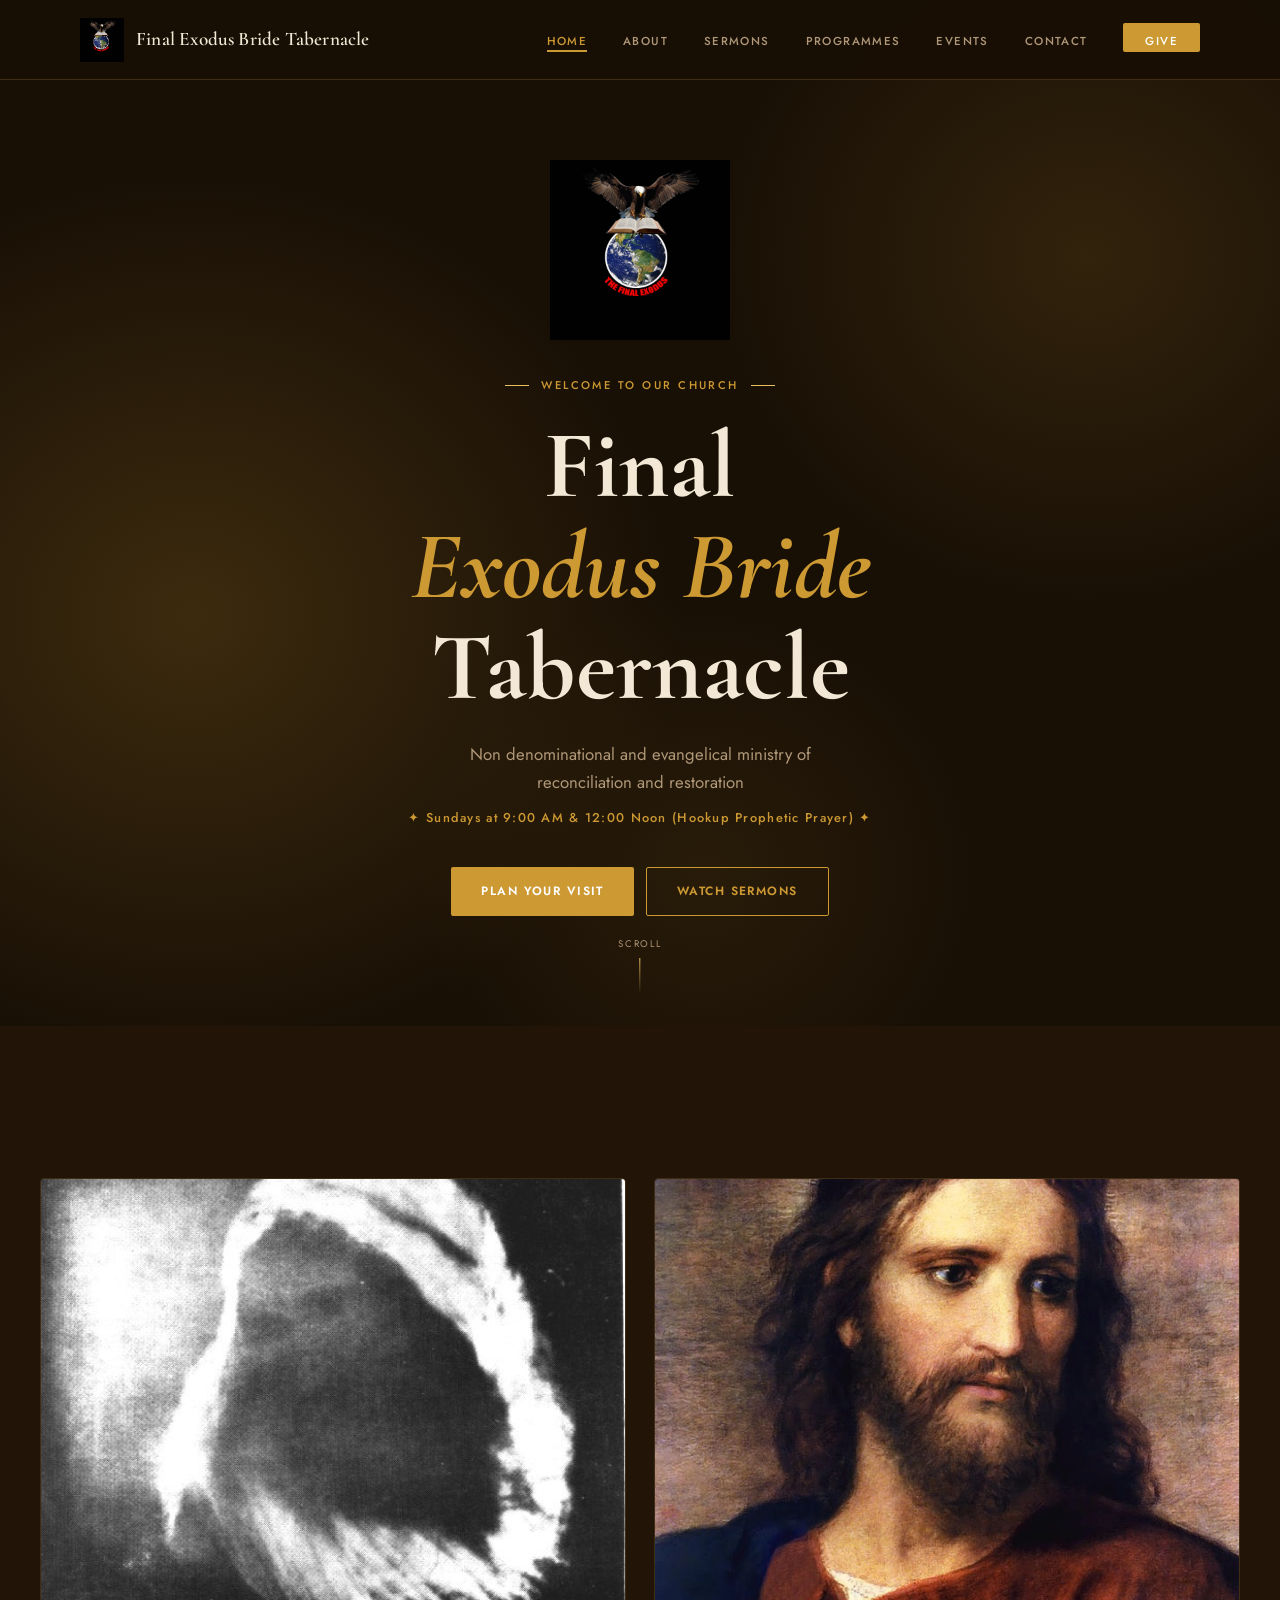
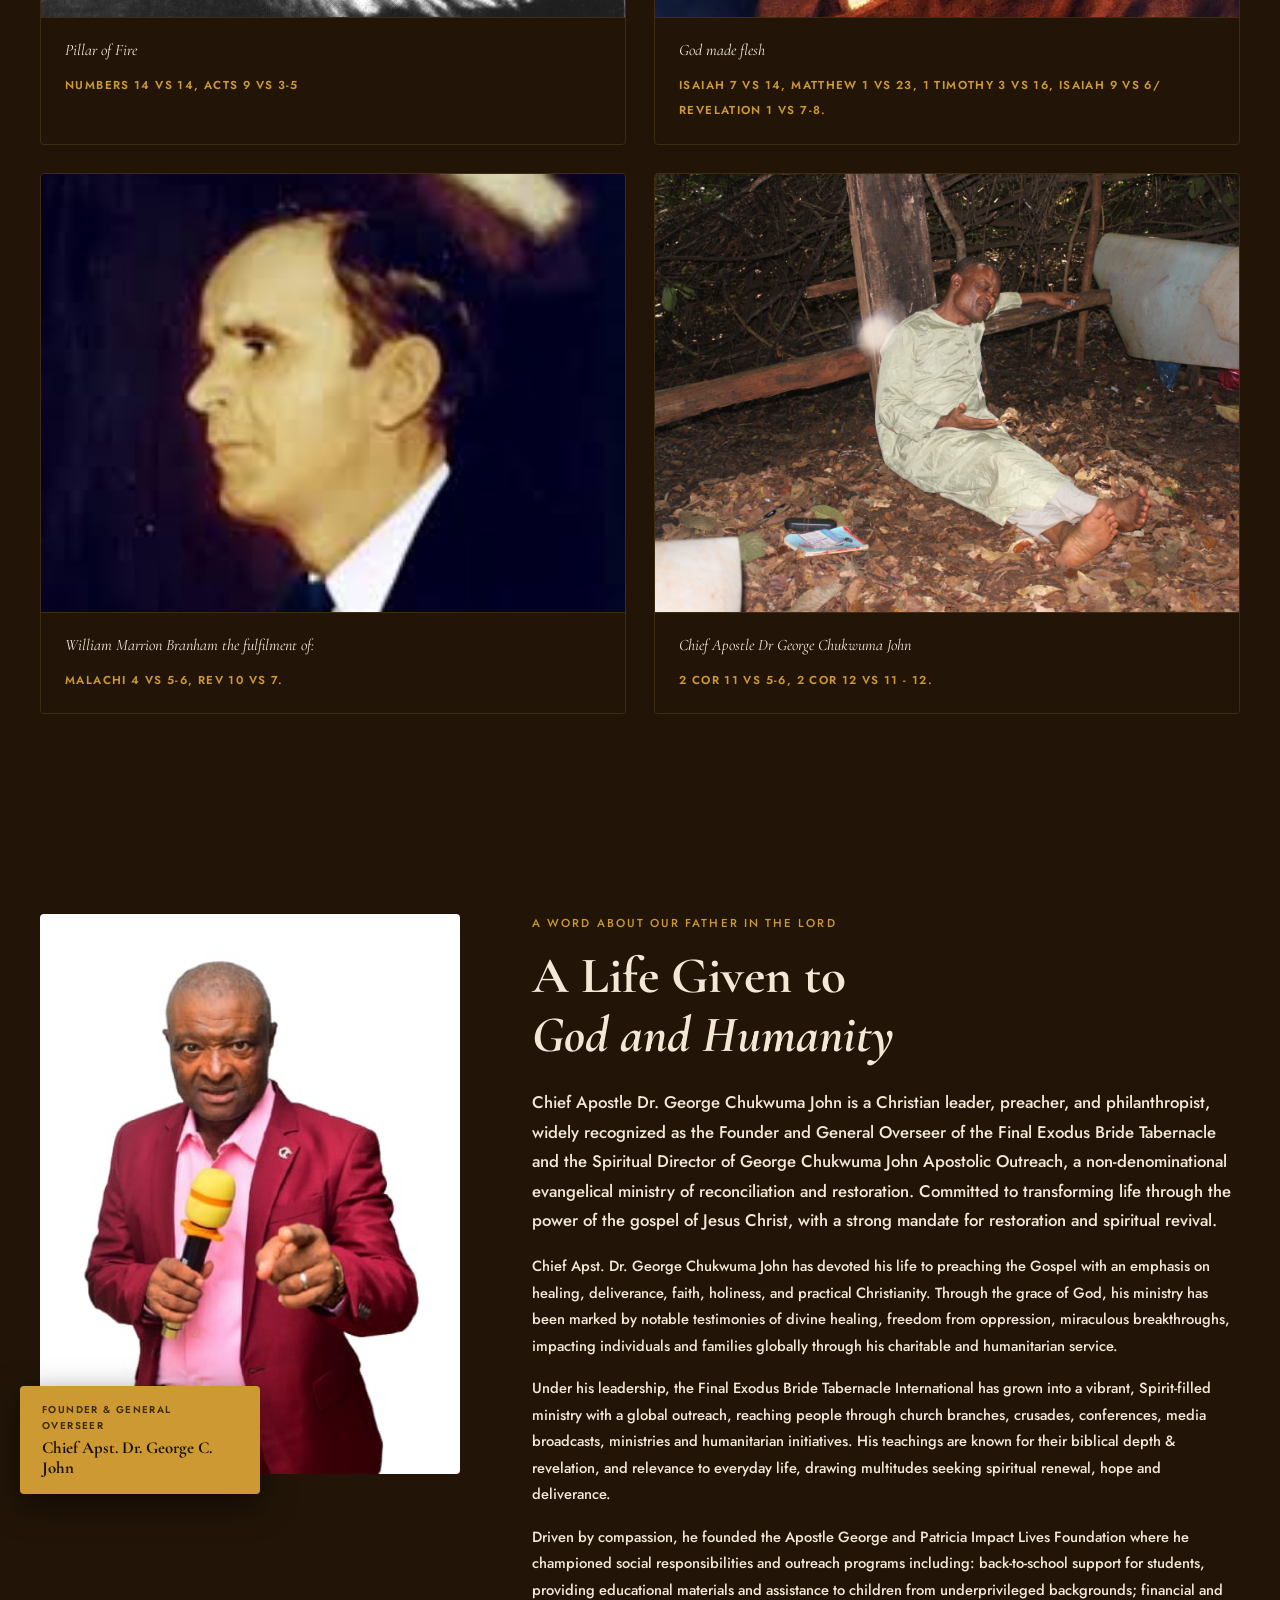
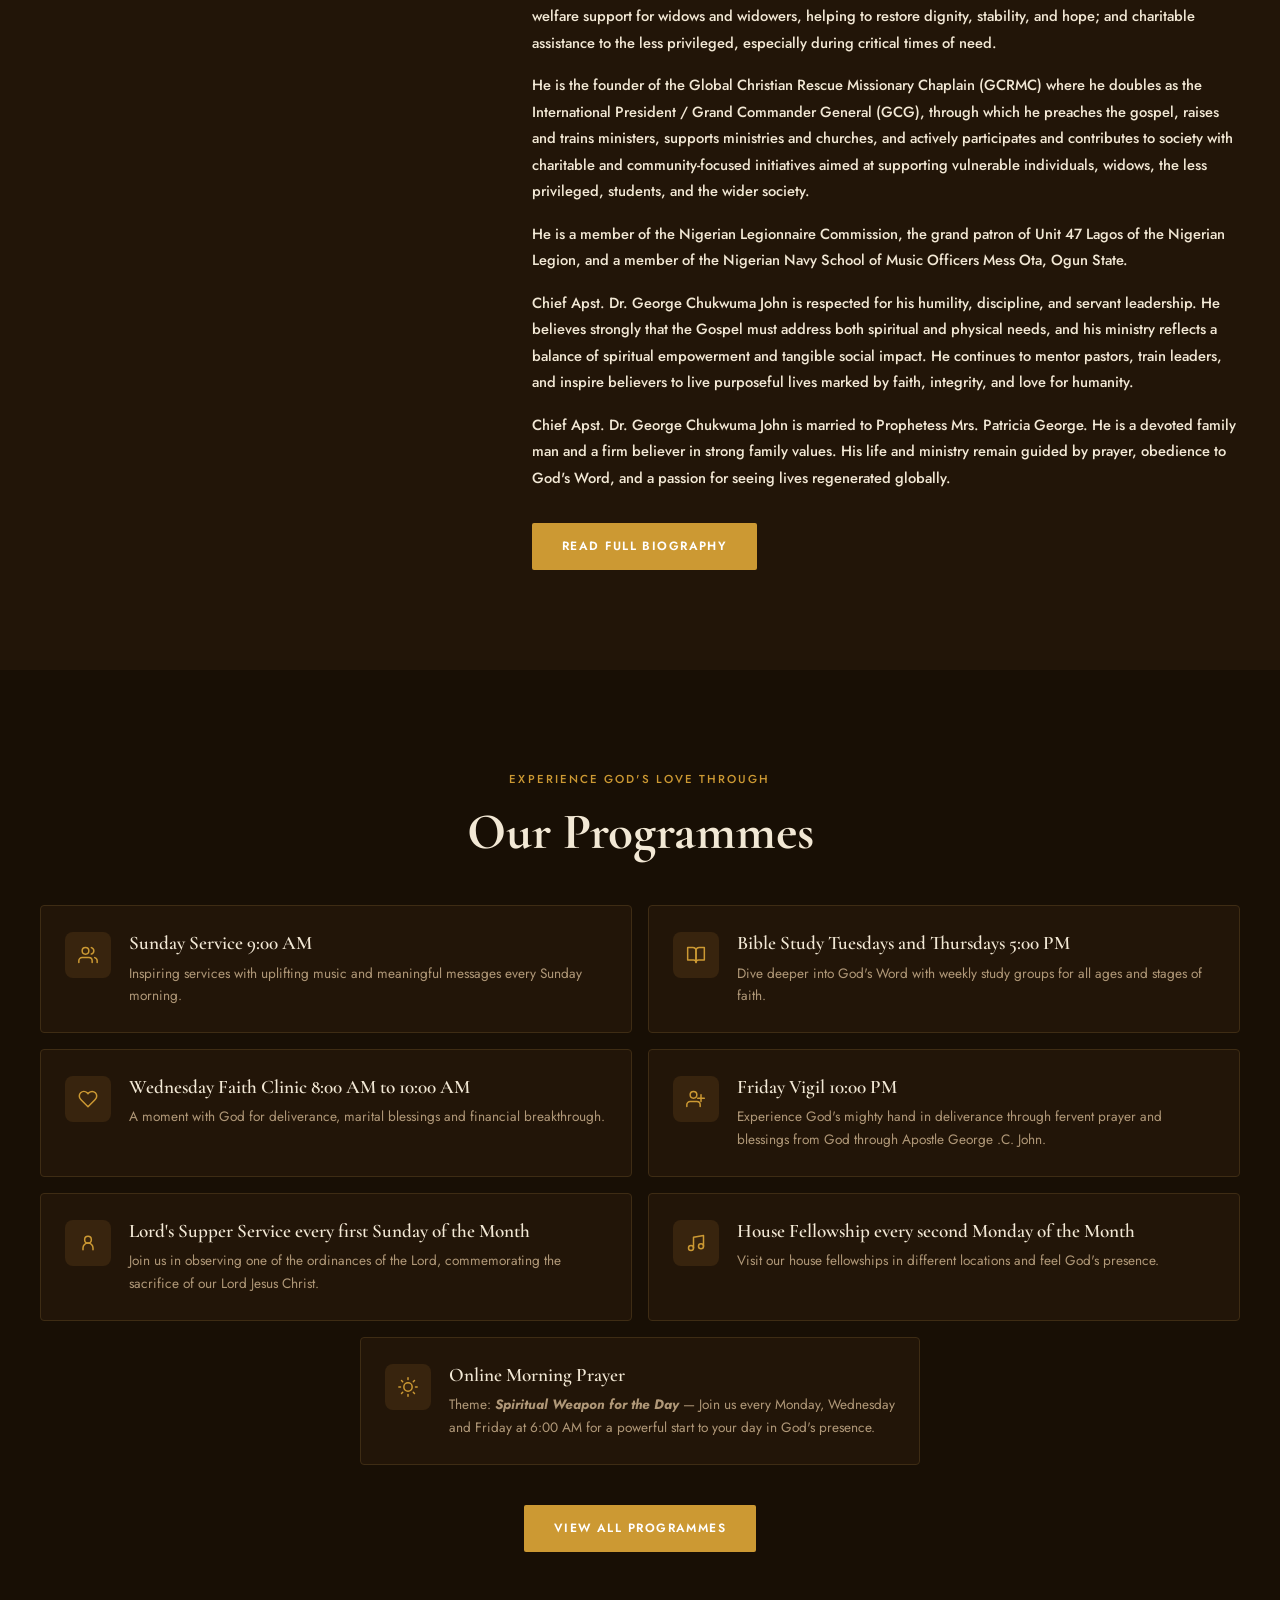
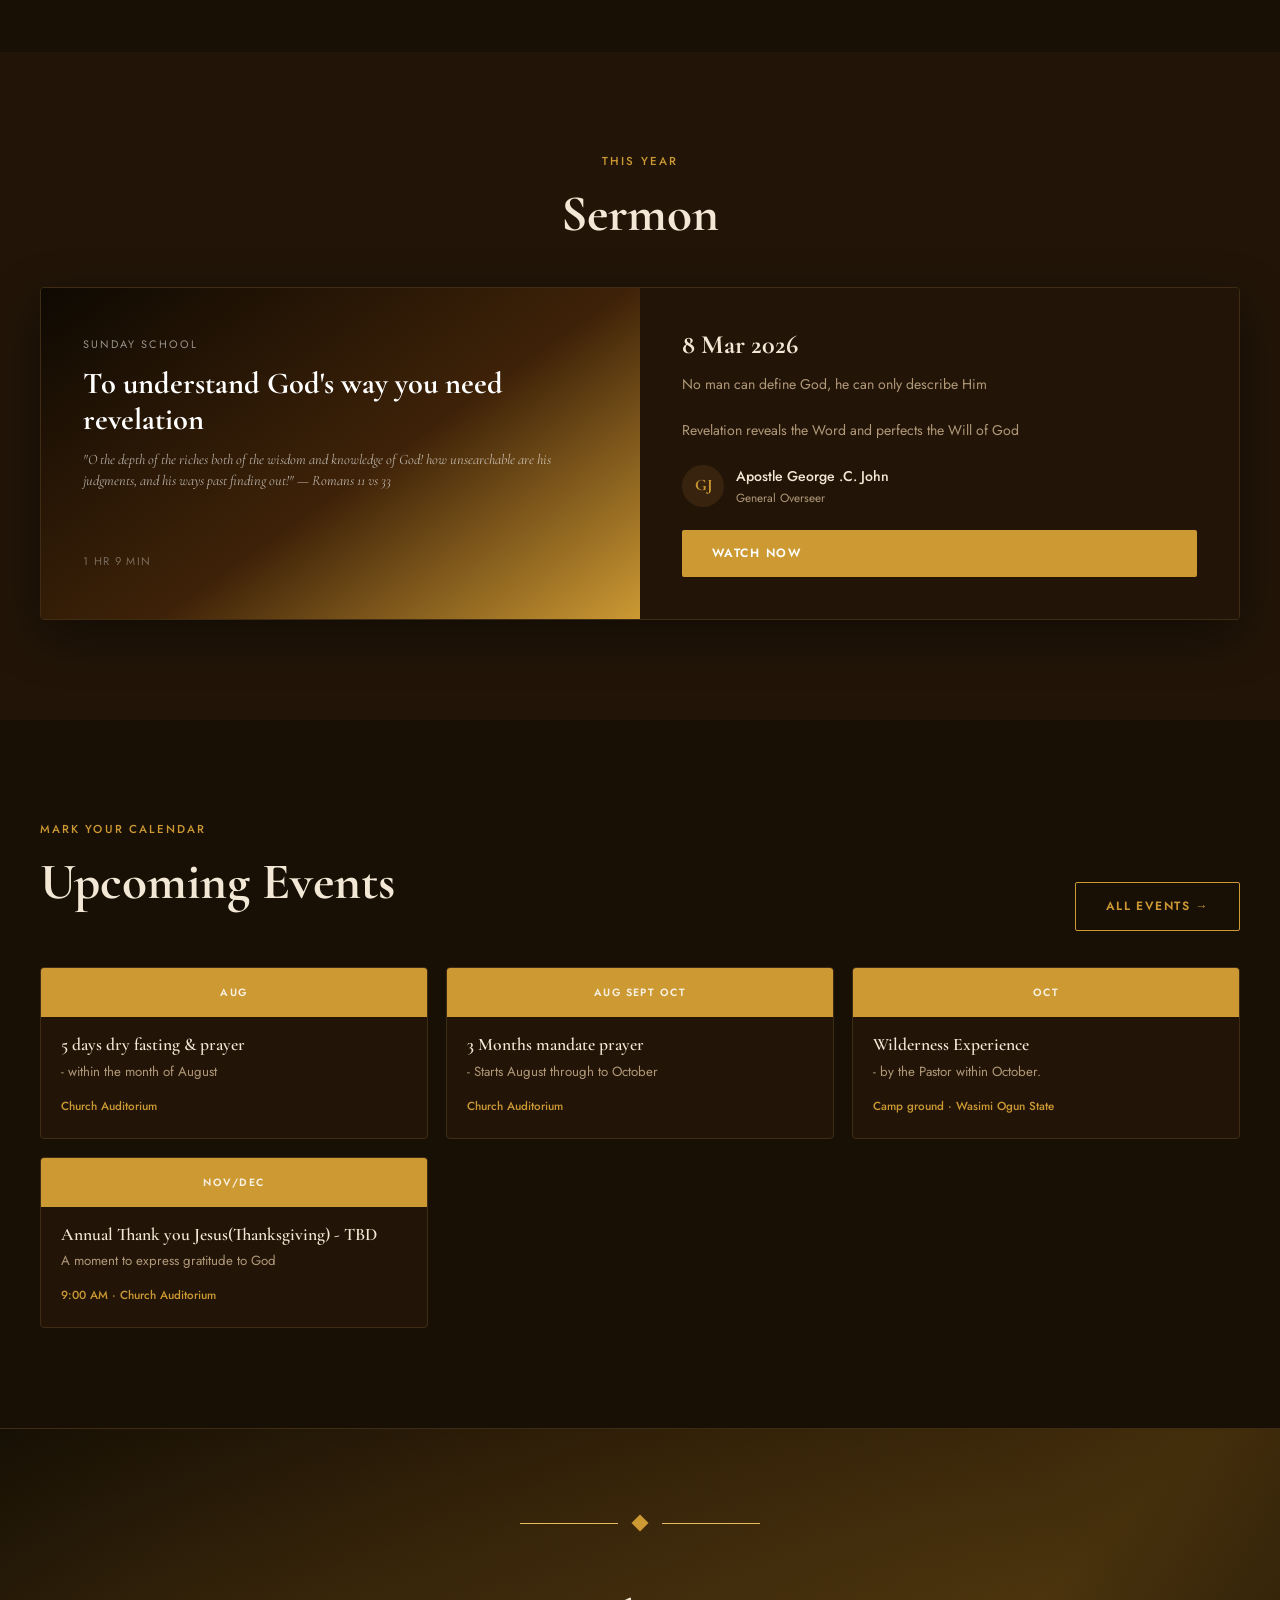
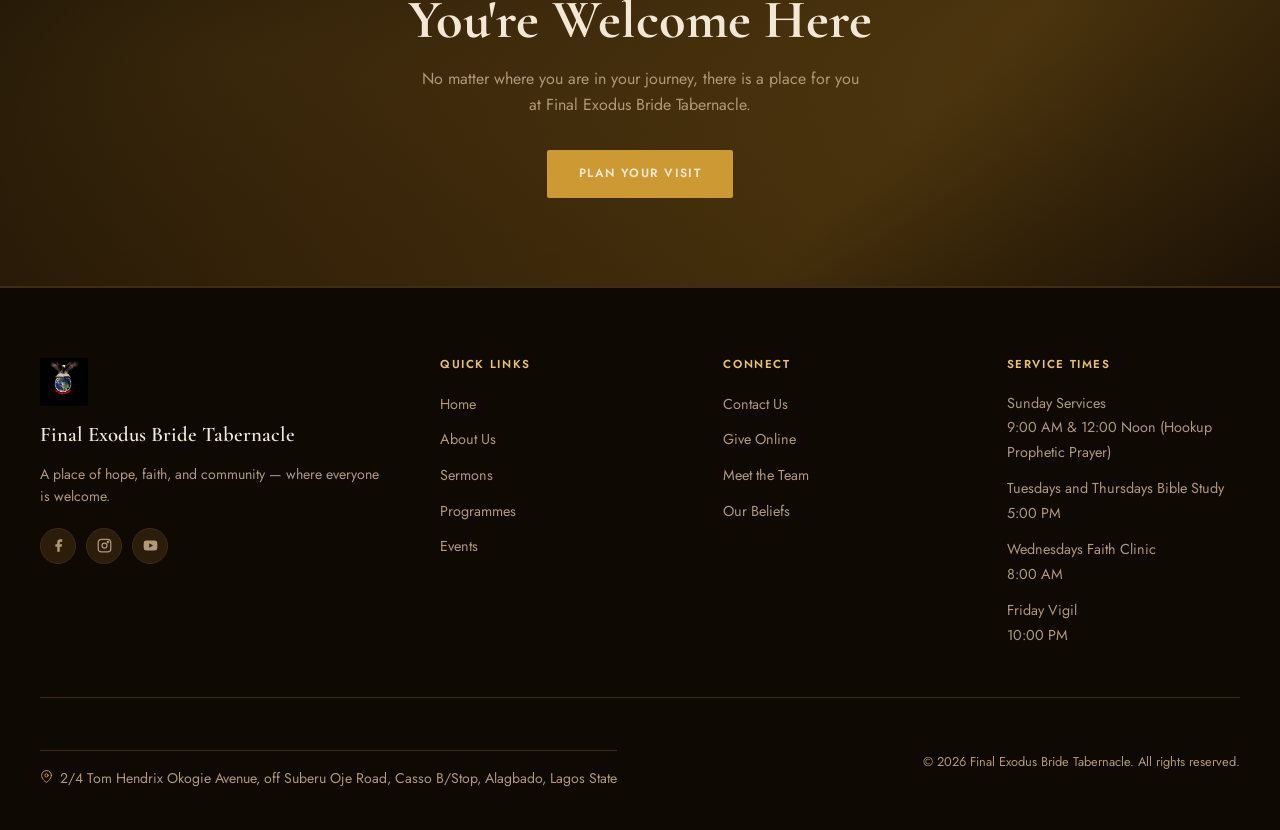
==== commit e3229e7a: "fixes" ====
--- a/index.html
+++ b/index.html
@@ -340,11 +340,23 @@
         <div class="card clip event-card reveal">
           <div class="event-date-badge">
             <span class="day"></span>
-            <span class="month">Apr</span>
+            <span class="month">Aug</span>
           </div>
           <div class="event-body">
-            <h3>7 days dry fasting & prayer</h3>
-            <p>- within the week of Easter, Monday to Easter Sunday</p>
+            <h3>5 days dry fasting & prayer</h3>
+            <p>- within the month of August</p>
+            <span class="event-meta">Church Auditorium</span>
+          </div>
+        </div>
+
+        <div class="card clip event-card reveal">
+          <div class="event-date-badge">
+            <span class="day"></span>
+            <span class="month">Aug Sept Oct</span>
+          </div>
+          <div class="event-body">
+            <h3>3 Months mandate prayer</h3>
+            <p>- Starts August through to October</p>
             <span class="event-meta">Church Auditorium</span>
           </div>
         </div>
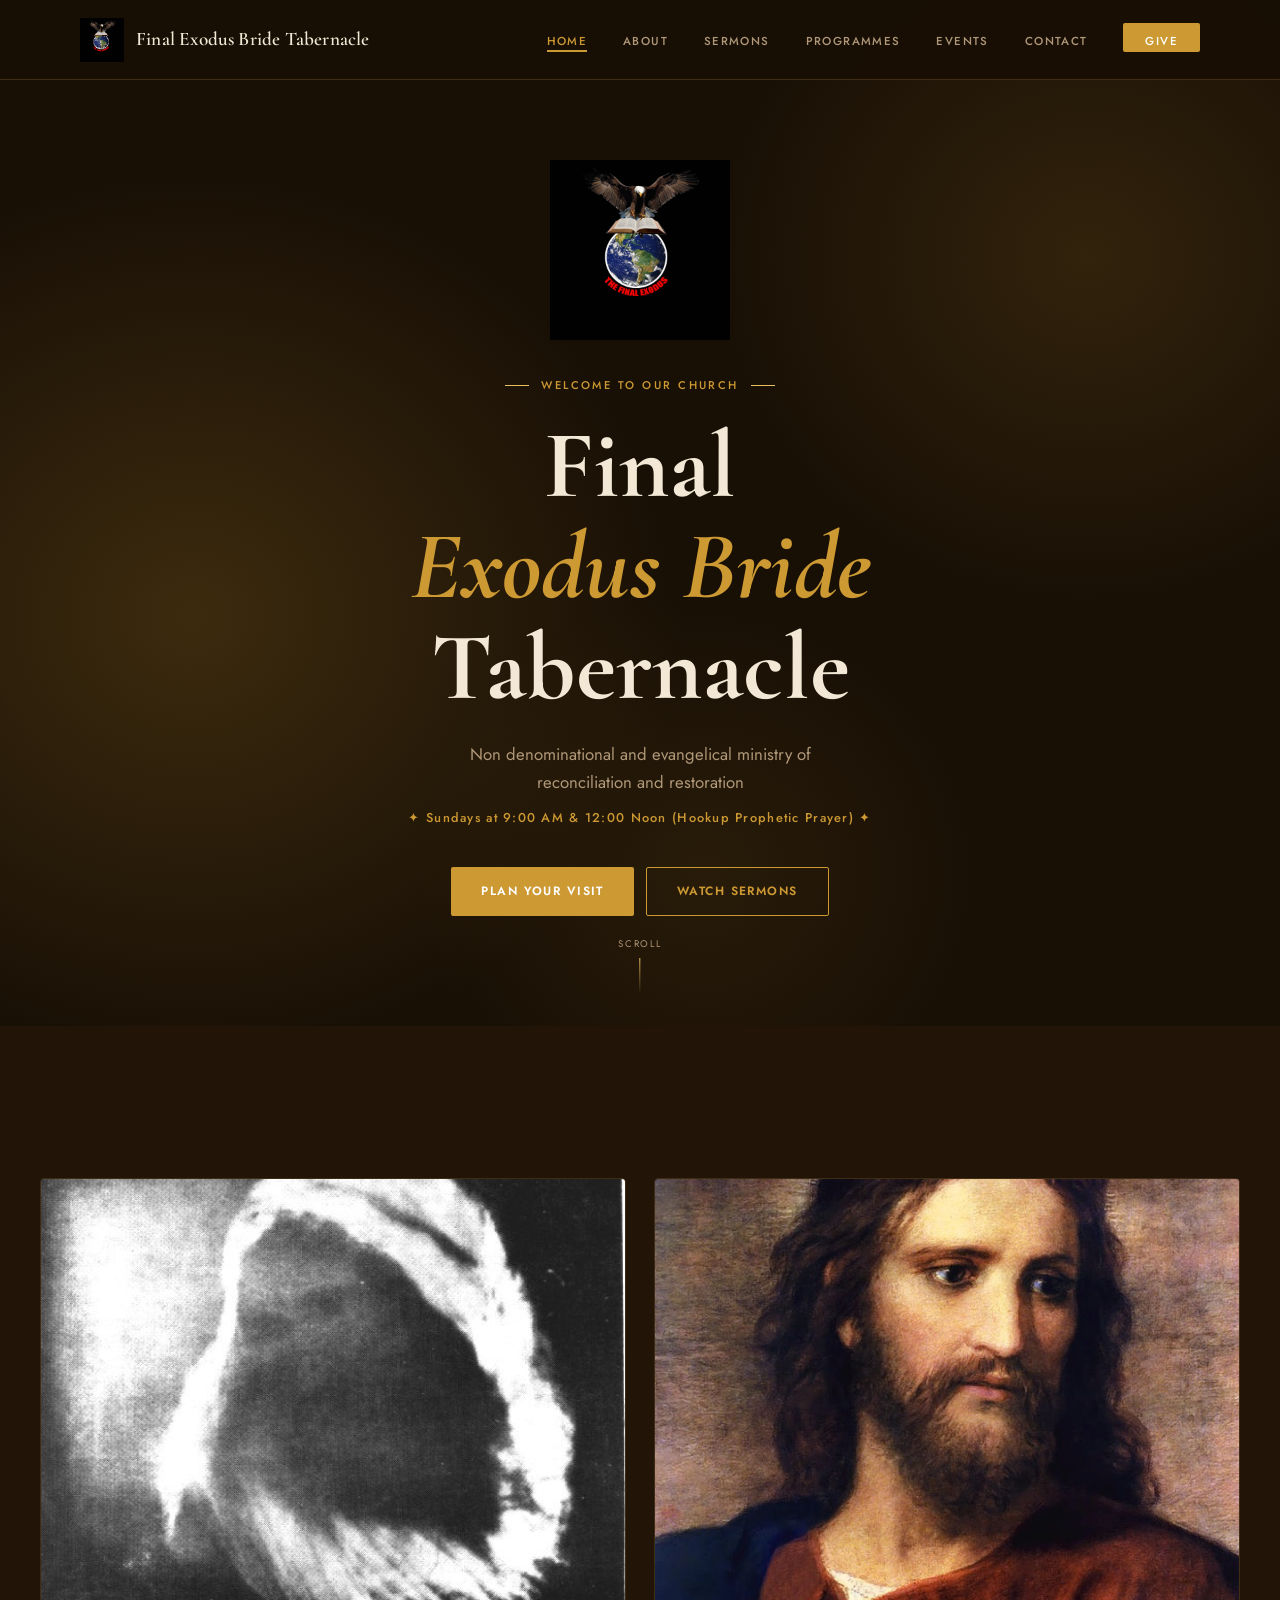
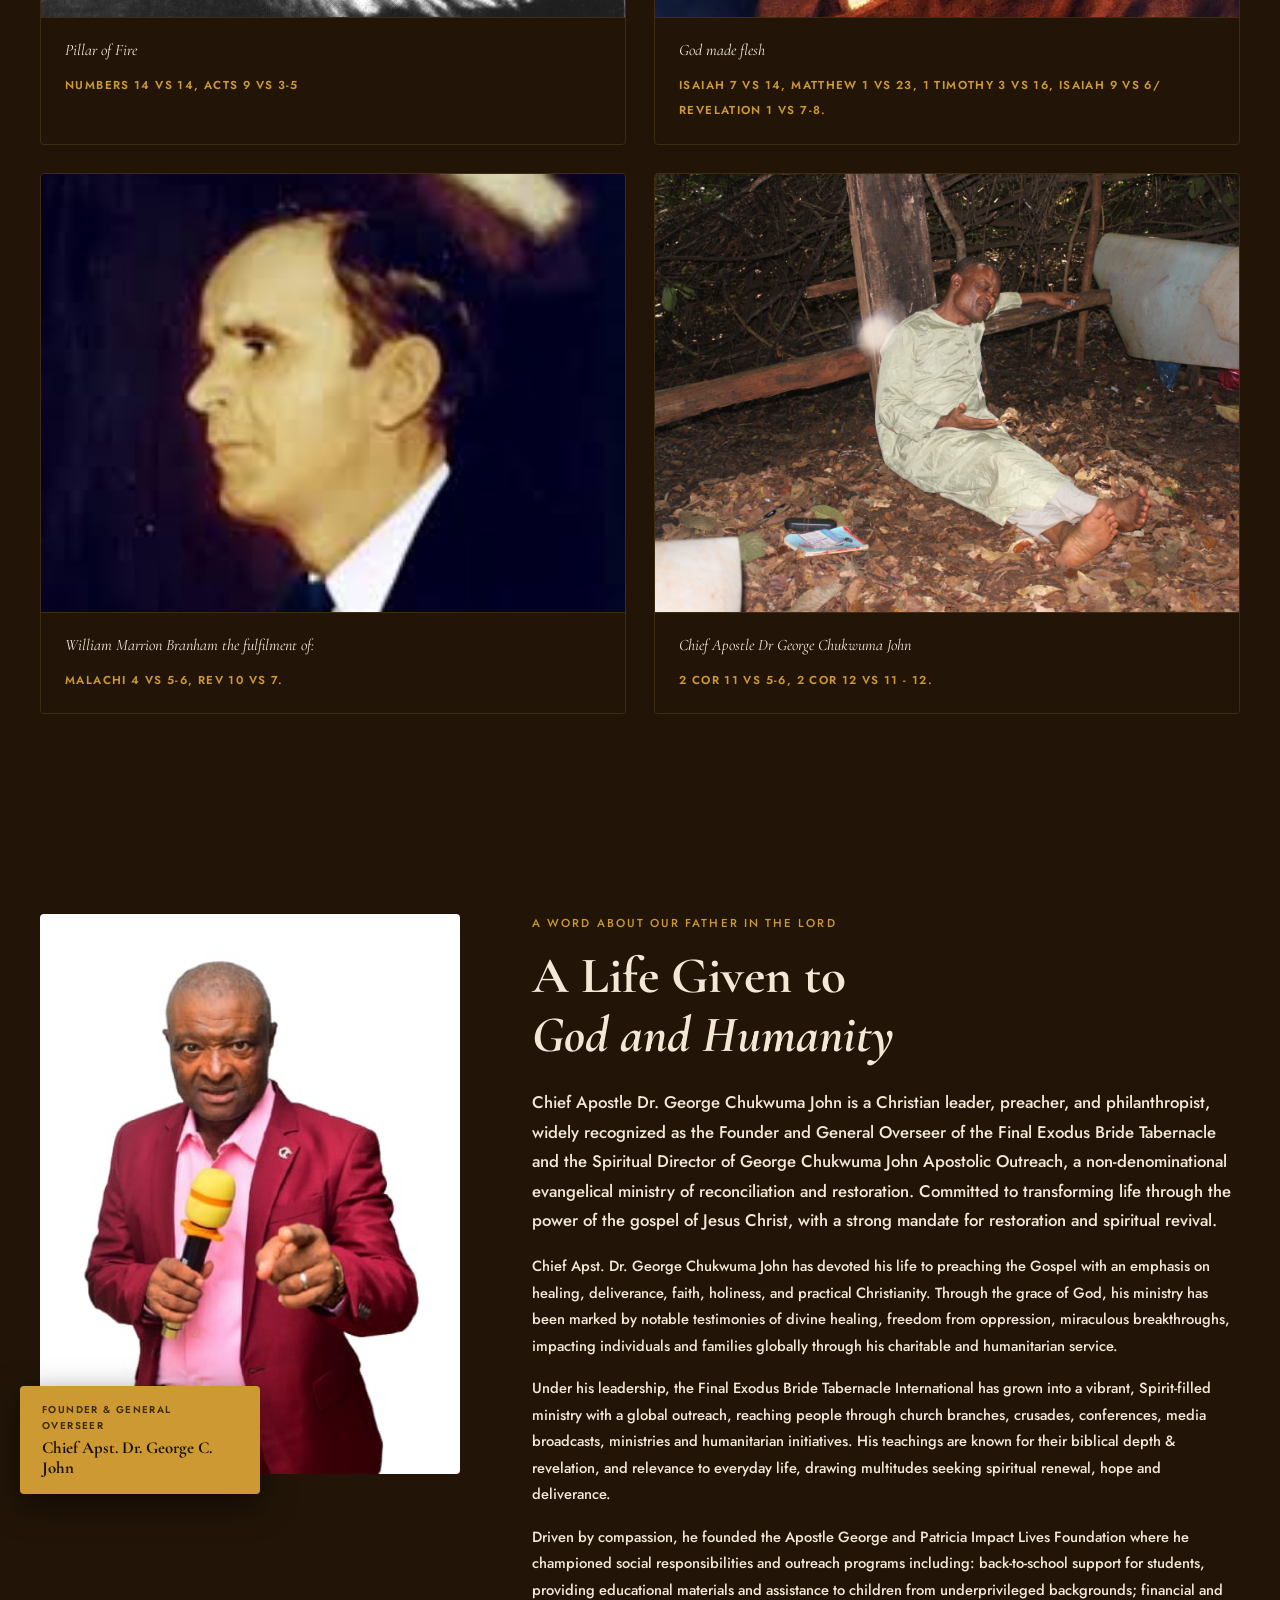
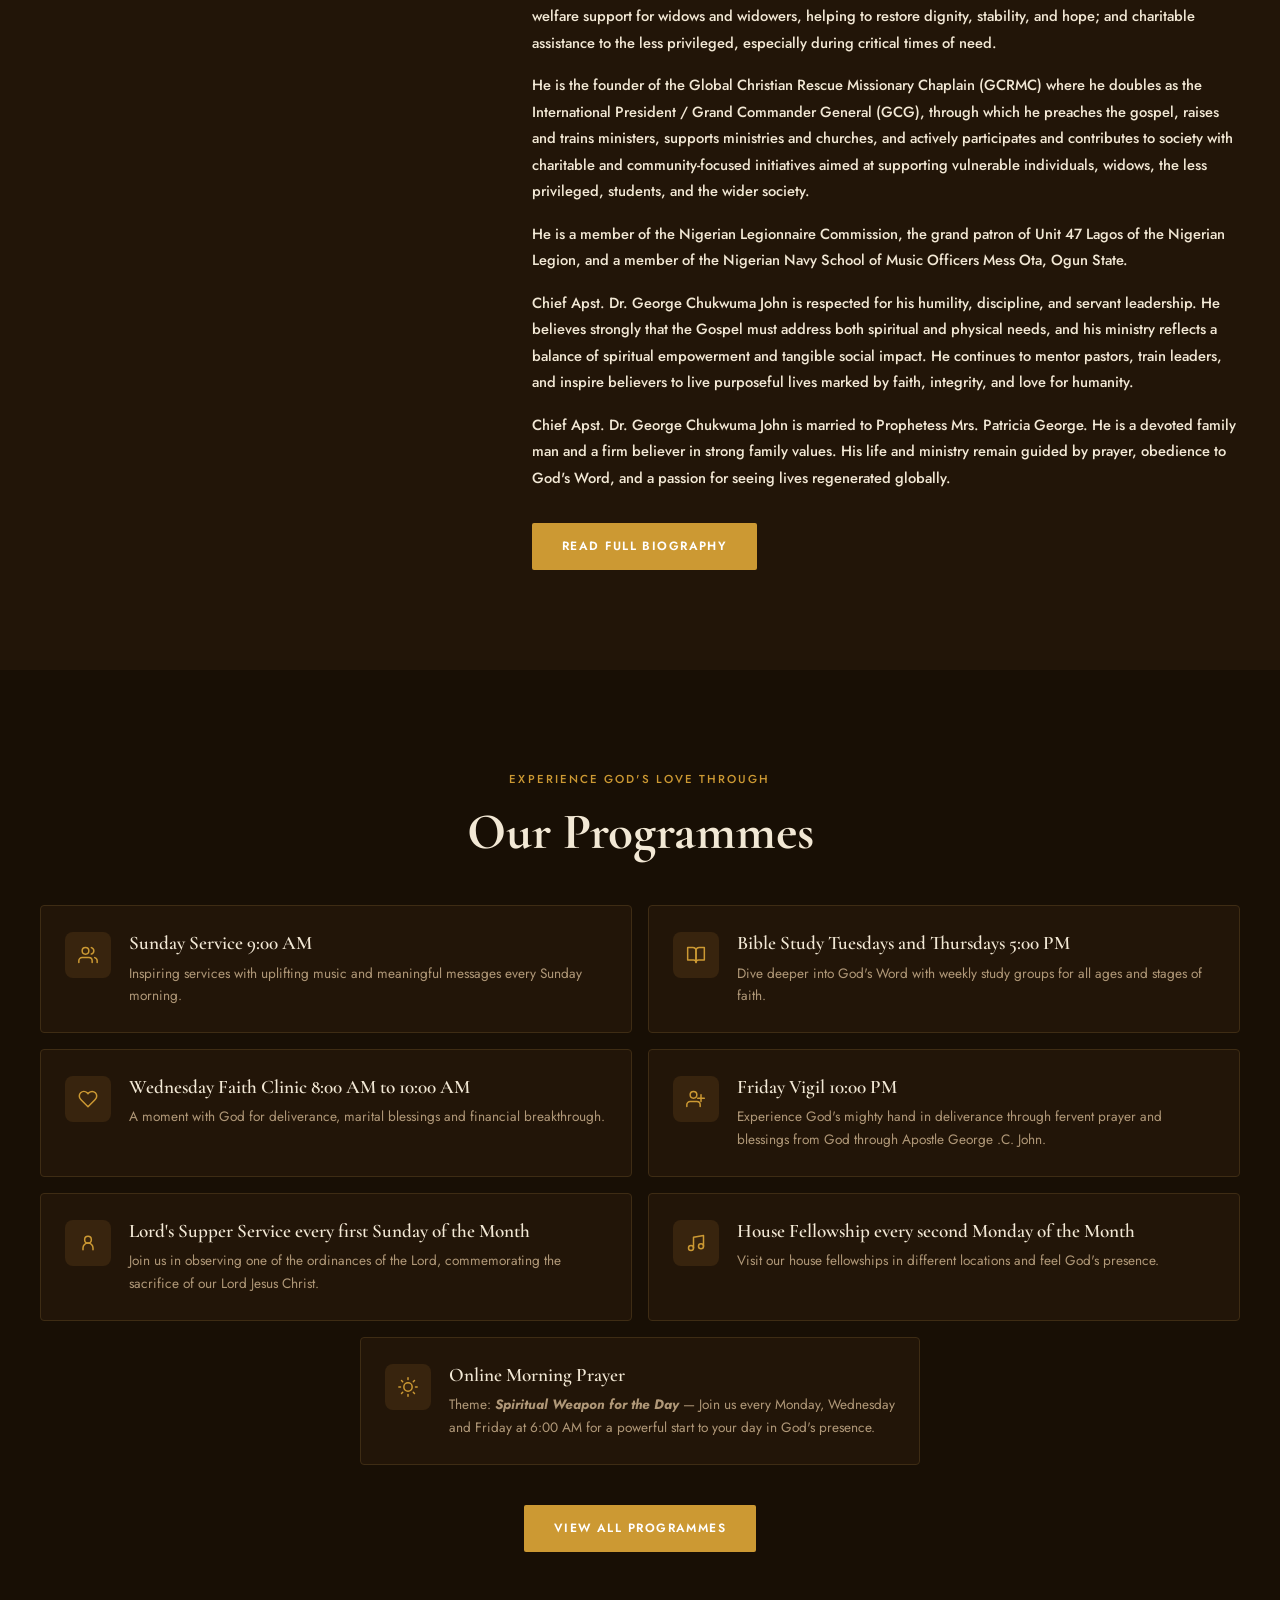
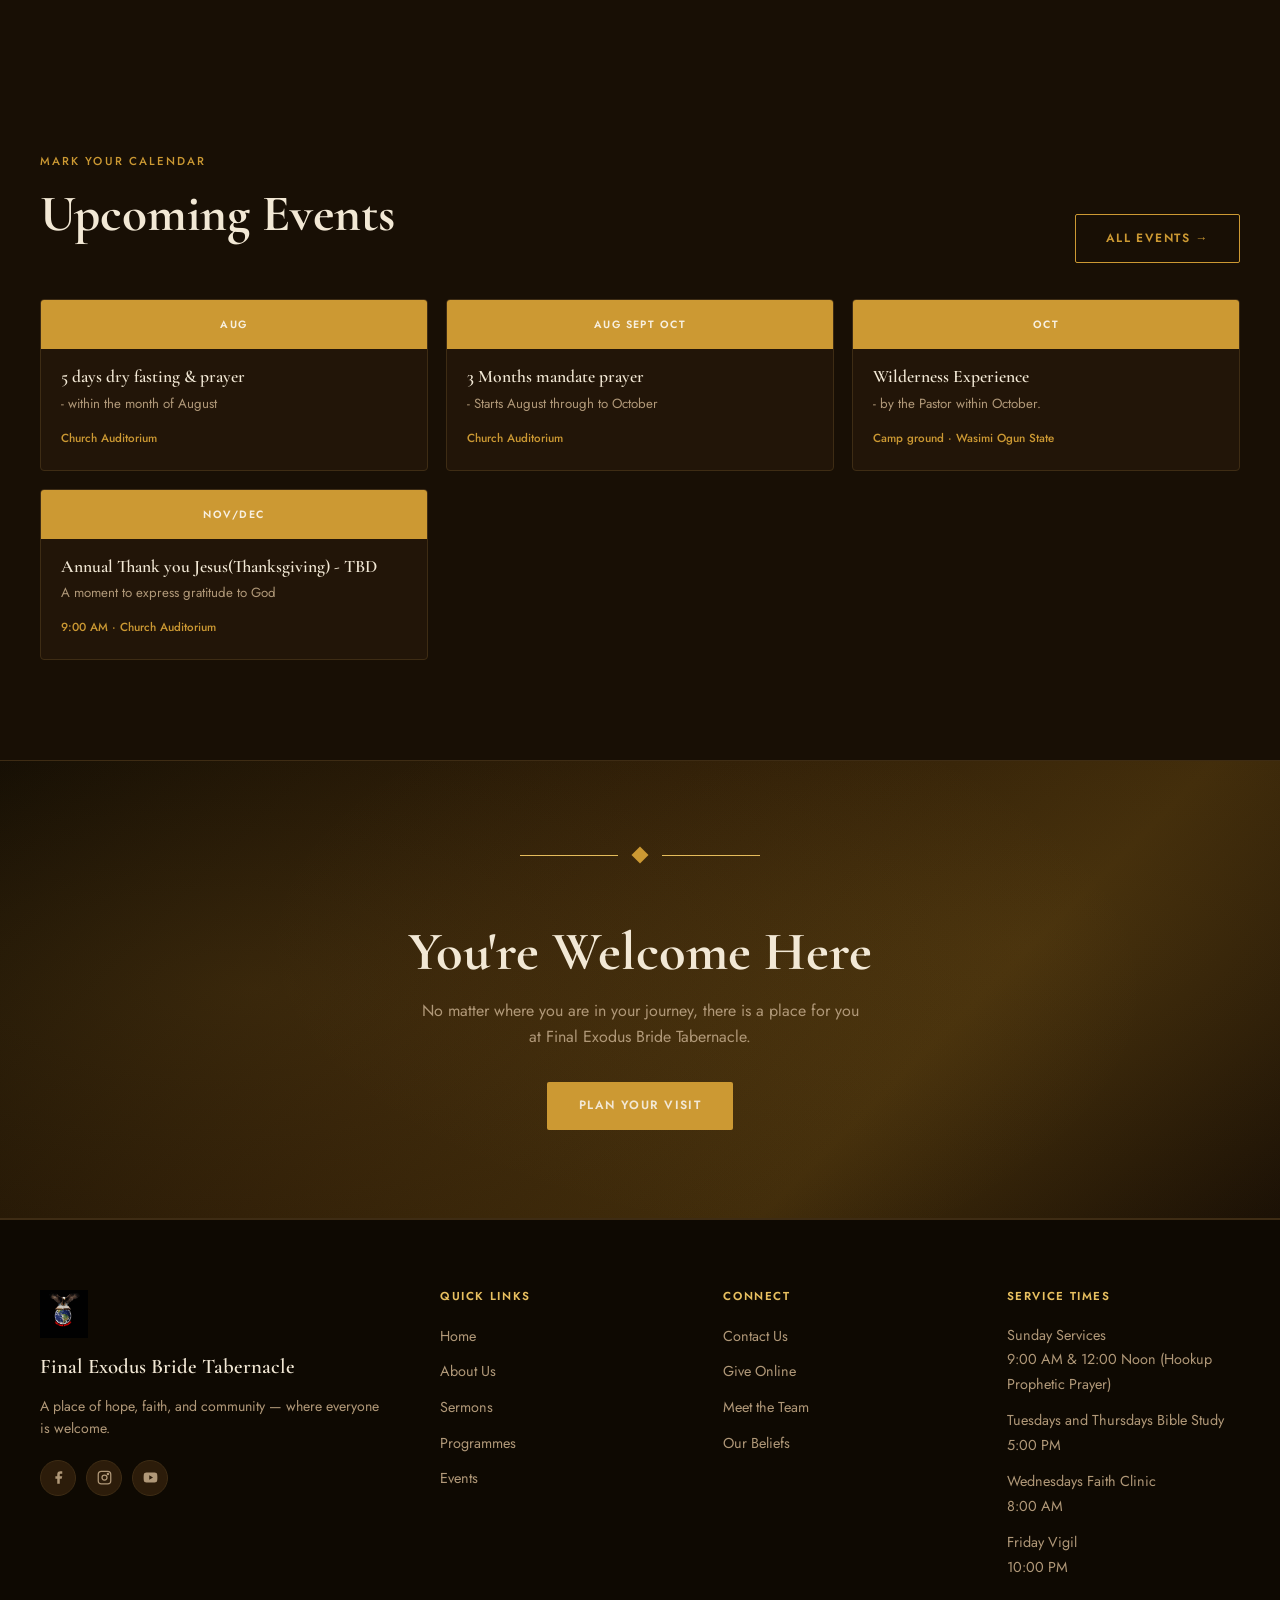
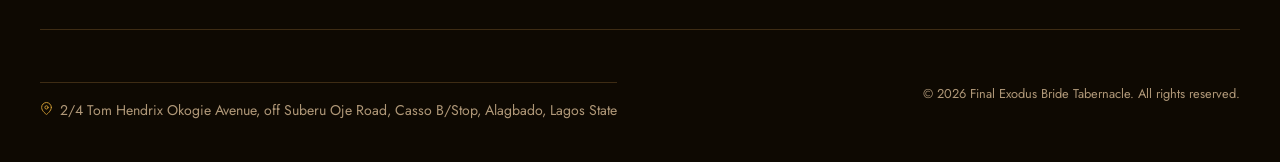
==== commit 894ef524: "fixes" ====
--- a/index.html
+++ b/index.html
@@ -281,47 +281,12 @@
       </div>
 
       <div class="section-footer reveal">
-        <a href="ministries.html" class="btn btn-primary">View All Programmes</a>
+        <a href="programmes.html" class="btn btn-primary">View All Programmes</a>
       </div>
 
     </div>
   </section>
 
-  <!-- ── LATEST SERMON ──────────────────────────────────── -->
-  <section class="section section-white">
-    <div class="container">
-
-      <div class="section-header reveal">
-        <p class="section-label">This Year</p>
-        <h2 class="section-title">Sermon</h2>
-      </div>
-
-      <div class="sermon-teaser reveal">
-        <div class="sermon-visual">
-          <div>
-            <p class="series-label">Sunday School</p>
-            <h3>To understand God's way you need revelation</h3>
-            <p class="verse">"O the depth of the riches both of the wisdom and knowledge of God! how unsearchable are his judgments, and his ways past finding out!" — Romans 11 vs 33</p>
-          </div>
-          <p class="sermon-week">1 hr 9 min</p>
-        </div>
-        <div class="sermon-info">
-          <h4>8 Mar 2026</h4>
-          <p>No man can define God, he can only describe Him</p>
-          <p>Revelation reveals the Word and perfects the Will of God</p>
-          <div class="sermon-speaker">
-            <div class="speaker-avatar">GJ</div>
-            <div>
-              <p class="speaker-name">Apostle George .C. John</p>
-              <p class="speaker-role">General Overseer</p>
-            </div>
-          </div>
-          <a href="sermons.html" class="btn btn-primary">Watch Now</a>
-        </div>
-      </div>
-
-    </div>
-  </section>
 
   <!-- ── EVENTS TEASER ──────────────────────────────────── -->
   <section class="section section-bg">
@@ -442,7 +407,7 @@
             <li><a href="index.html">Home</a></li>
             <li><a href="about.html">About Us</a></li>
             <li><a href="sermons.html">Sermons</a></li>
-            <li><a href="ministries.html">Programmes</a></li>
+            <li><a href="programmes.html">Programmes</a></li>
             <li><a href="events.html">Events</a></li>
           </ul>
         </div>
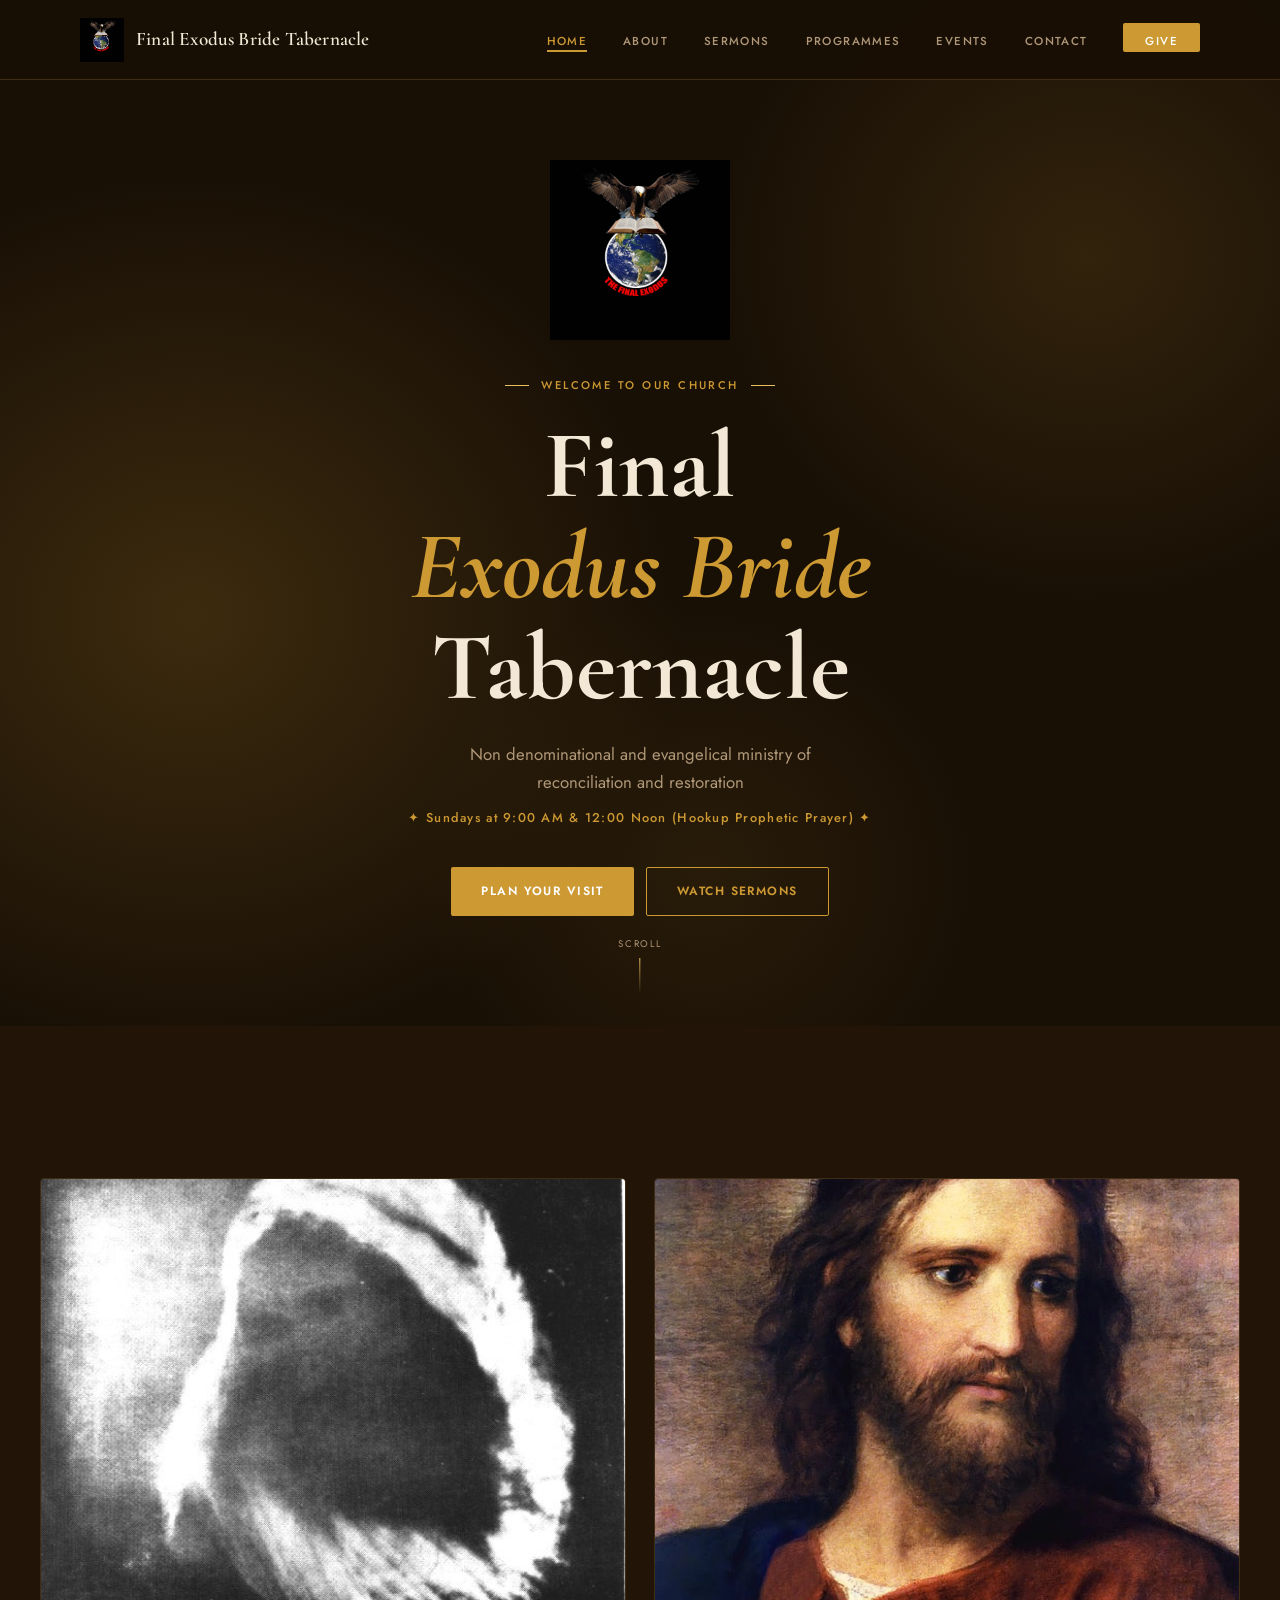
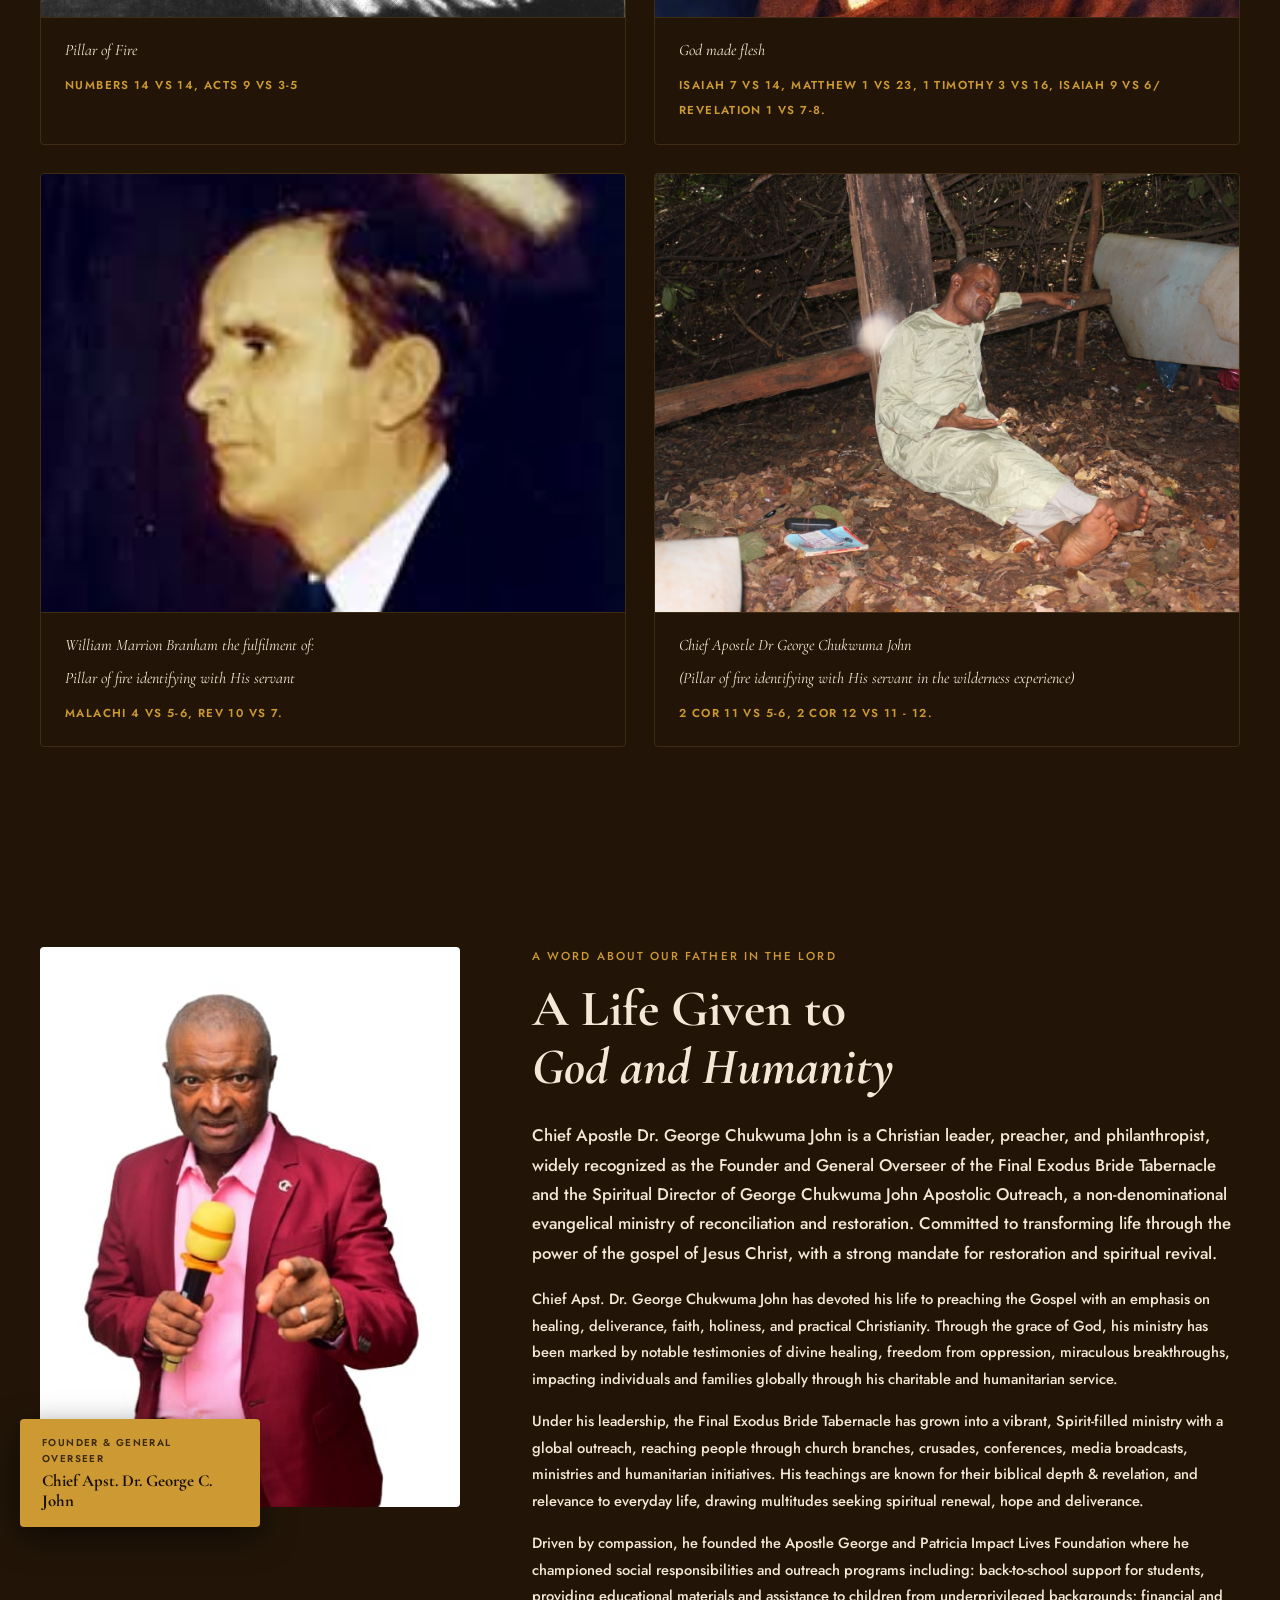
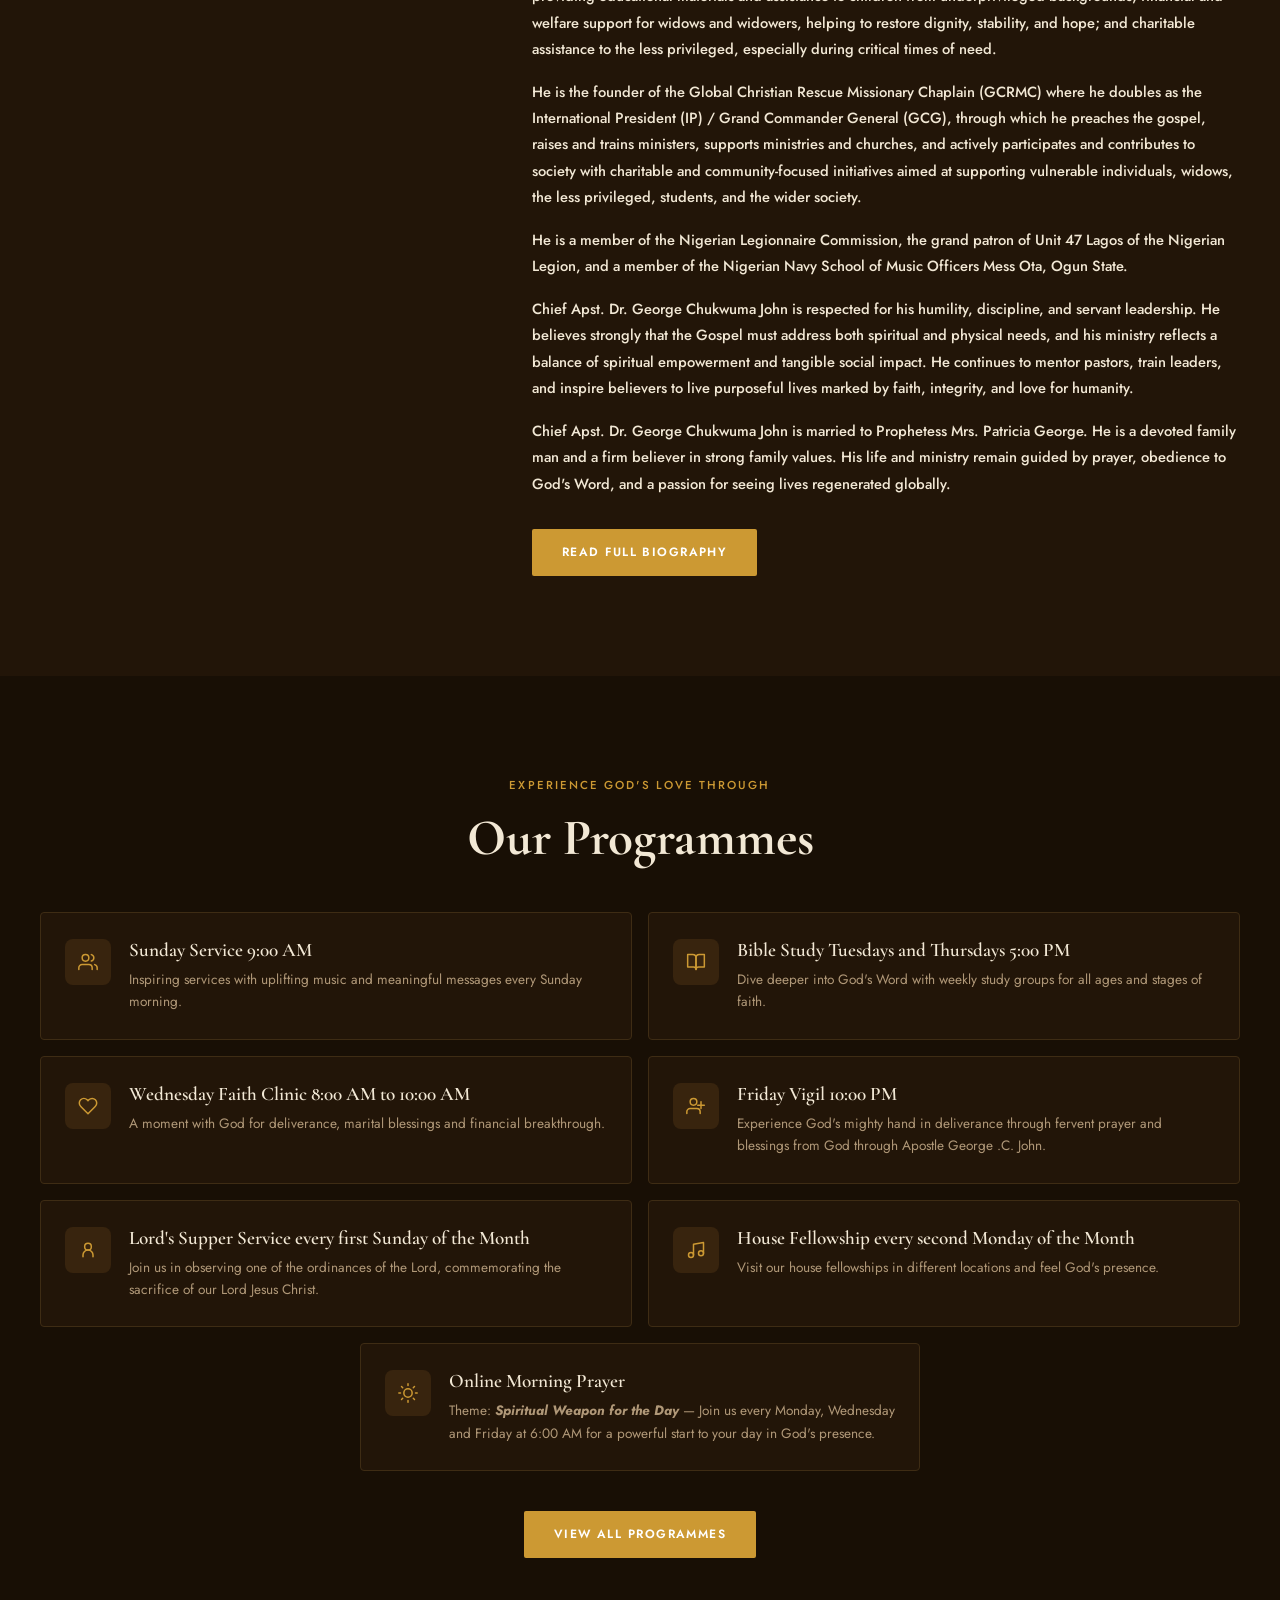
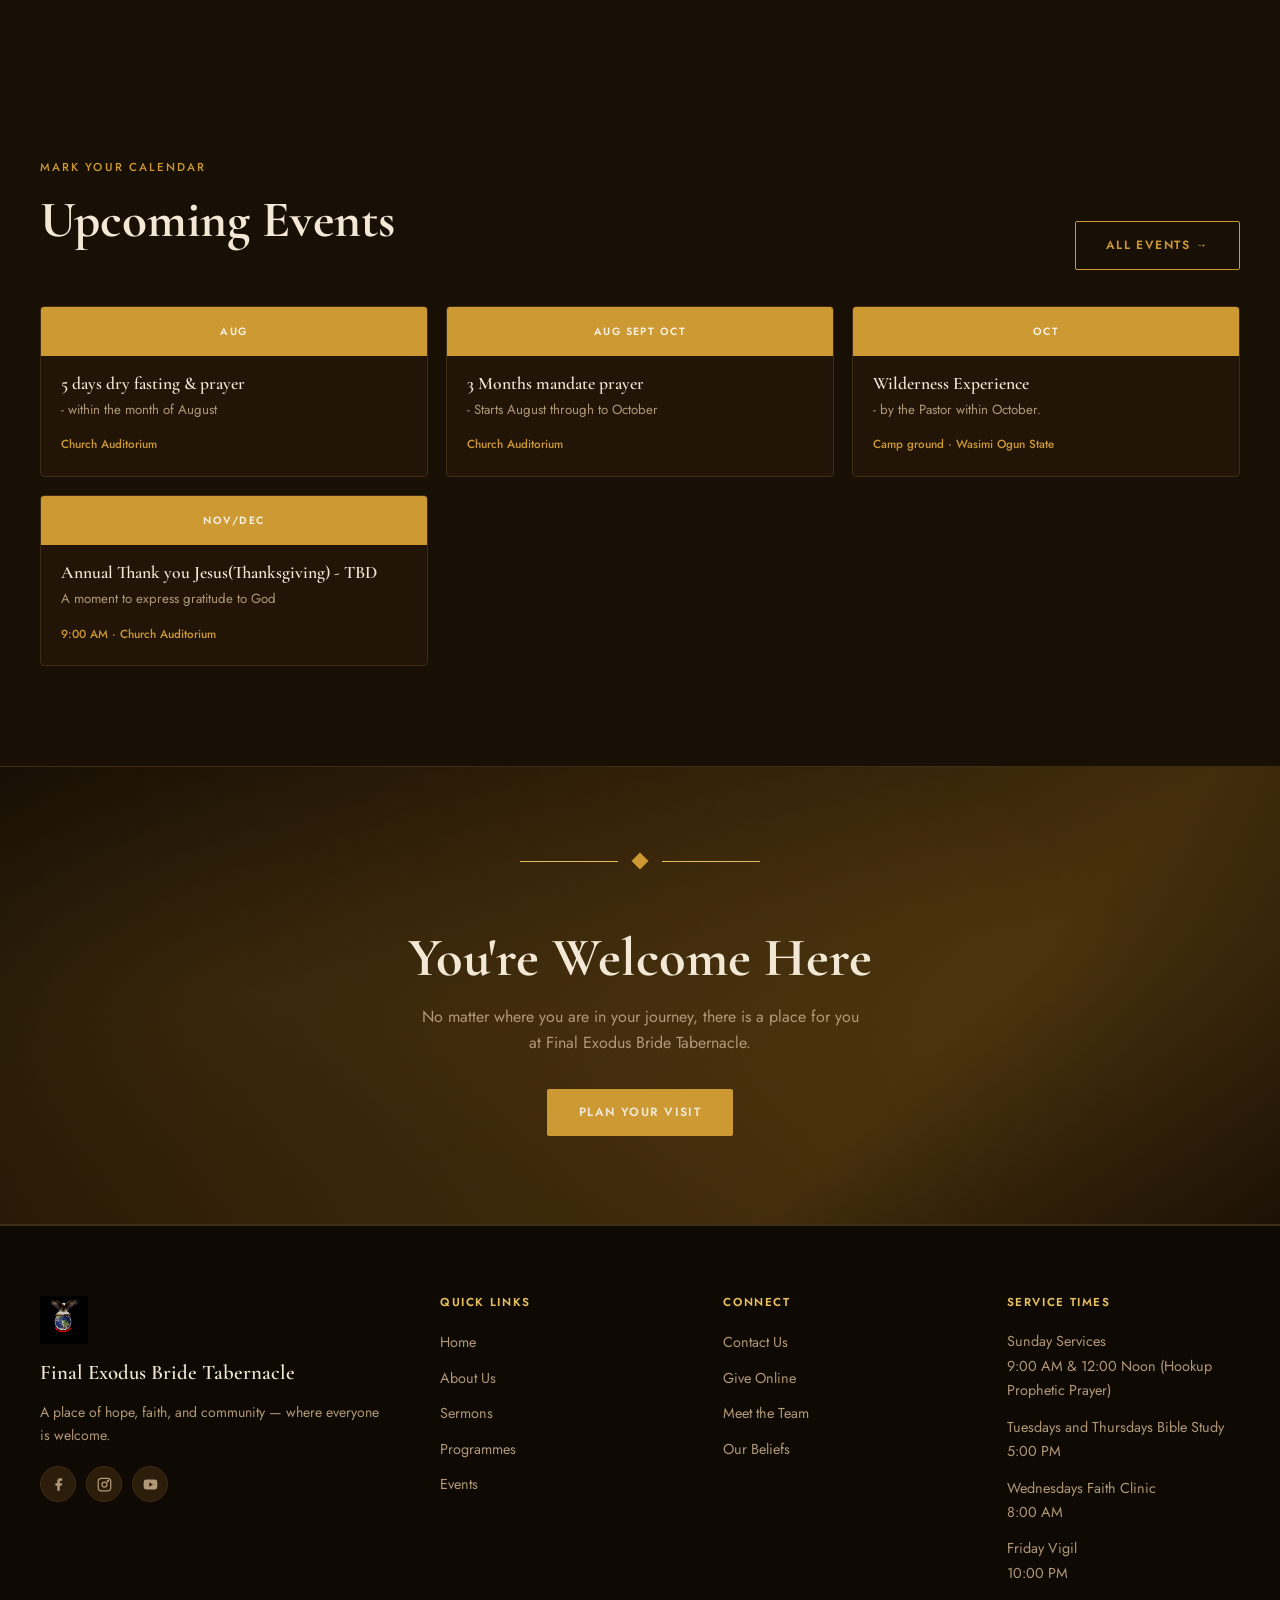
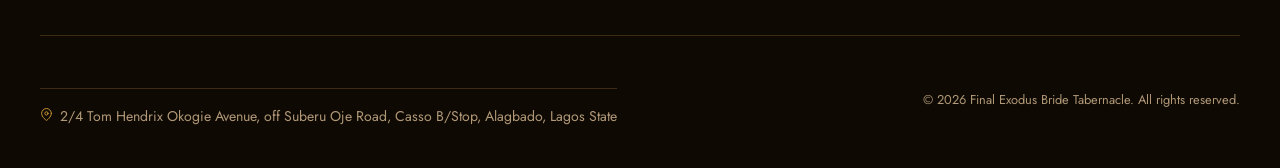
==== commit 69719d0c: "fixes" ====
--- a/index.html
+++ b/index.html
@@ -102,6 +102,7 @@
         </div>
         <div class="about-photo-tile-caption">
           <p class="caption-verse">William Marrion Branham the fulfilment of:</p>
+          <p class="caption-verse">Pillar of fire identifying with His servant</p>
           <span class="caption-ref">Malachi 4 vs 5-6, Rev 10 vs 7.</span>
         </div>
       </div>
@@ -112,6 +113,7 @@
         </div>
         <div class="about-photo-tile-caption">
           <p class="caption-verse">Chief Apostle Dr George Chukwuma John</p>
+          <p class="caption-verse">(Pillar of fire identifying with His servant in the wilderness experience)</p>
           <span class="caption-ref">2 cor 11 vs 5-6, 2 Cor 12 vs 11 - 12.</span>
         </div>
       </div>
@@ -148,11 +150,11 @@
 
   <p class="pastor-intro-text reveal">Chief Apst. Dr. George Chukwuma John has devoted his life to preaching the Gospel with an emphasis on healing, deliverance, faith, holiness, and practical Christianity. Through the grace of God, his ministry has been marked by notable testimonies of divine healing, freedom from oppression, miraculous breakthroughs, impacting individuals and families globally through his charitable and humanitarian service.</p>
 
-  <p class="pastor-intro-text reveal">Under his leadership, the Final Exodus Bride Tabernacle International has grown into a vibrant, Spirit-filled ministry with a global outreach, reaching people through church branches, crusades, conferences, media broadcasts, ministries and humanitarian initiatives. His teachings are known for their biblical depth &amp; revelation, and relevance to everyday life, drawing multitudes seeking spiritual renewal, hope and deliverance.</p>
+  <p class="pastor-intro-text reveal">Under his leadership, the Final Exodus Bride Tabernacle has grown into a vibrant, Spirit-filled ministry with a global outreach, reaching people through church branches, crusades, conferences, media broadcasts, ministries and humanitarian initiatives. His teachings are known for their biblical depth &amp; revelation, and relevance to everyday life, drawing multitudes seeking spiritual renewal, hope and deliverance.</p>
 
   <p class="pastor-intro-text reveal">Driven by compassion, he founded the Apostle George and Patricia Impact Lives Foundation where he championed social responsibilities and outreach programs including: back-to-school support for students, providing educational materials and assistance to children from underprivileged backgrounds; financial and welfare support for widows and widowers, helping to restore dignity, stability, and hope; and charitable assistance to the less privileged, especially during critical times of need.</p>
 
-  <p class="pastor-intro-text reveal">He is the founder of the Global Christian Rescue Missionary Chaplain (GCRMC) where he doubles as the International President / Grand Commander General (GCG), through which he preaches the gospel, raises and trains ministers, supports ministries and churches, and actively participates and contributes to society with charitable and community-focused initiatives aimed at supporting vulnerable individuals, widows, the less privileged, students, and the wider society.</p>
+  <p class="pastor-intro-text reveal">He is the founder of the Global Christian Rescue Missionary Chaplain (GCRMC) where he doubles as the International President (IP) / Grand Commander General (GCG), through which he preaches the gospel, raises and trains ministers, supports ministries and churches, and actively participates and contributes to society with charitable and community-focused initiatives aimed at supporting vulnerable individuals, widows, the less privileged, students, and the wider society.</p>
 
   <p class="pastor-intro-text reveal">He is a member of the Nigerian Legionnaire Commission, the grand patron of Unit 47 Lagos of the Nigerian Legion, and a member of the Nigerian Navy School of Music Officers Mess Ota, Ogun State.</p>
 
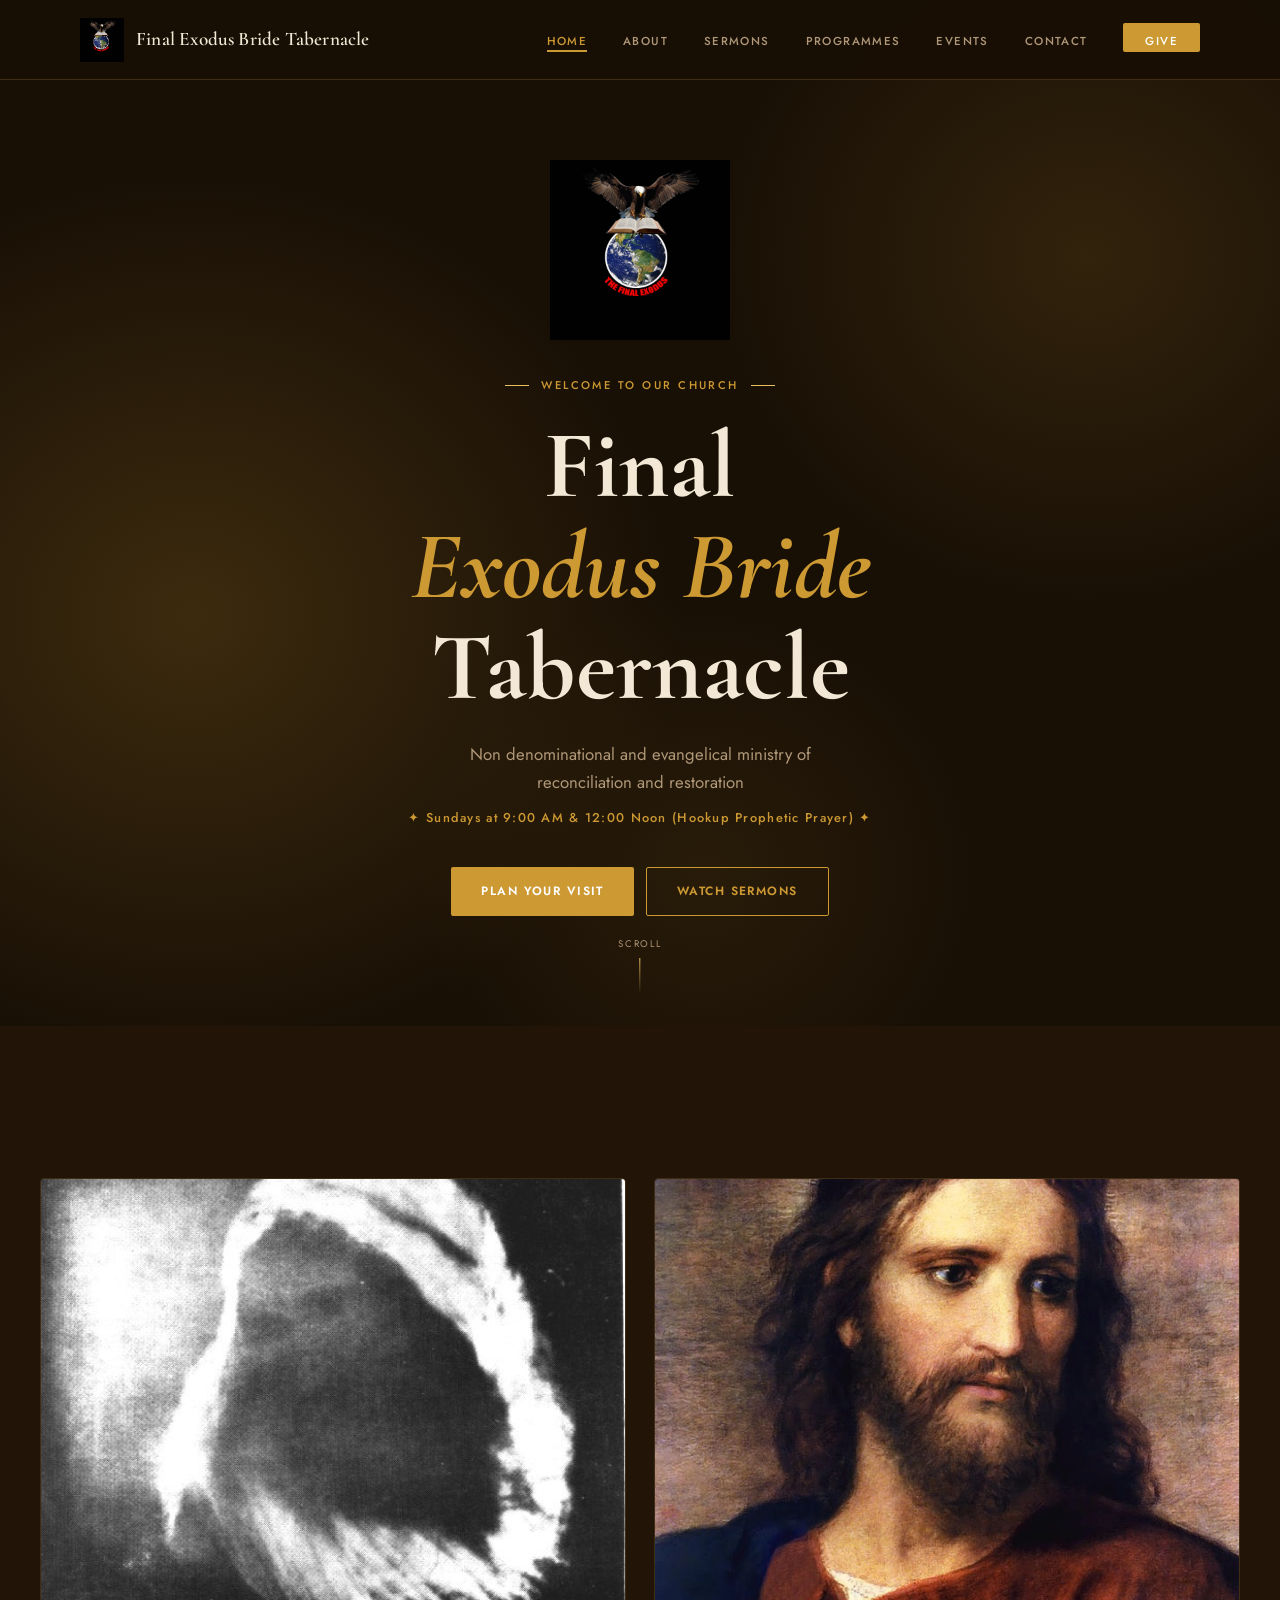
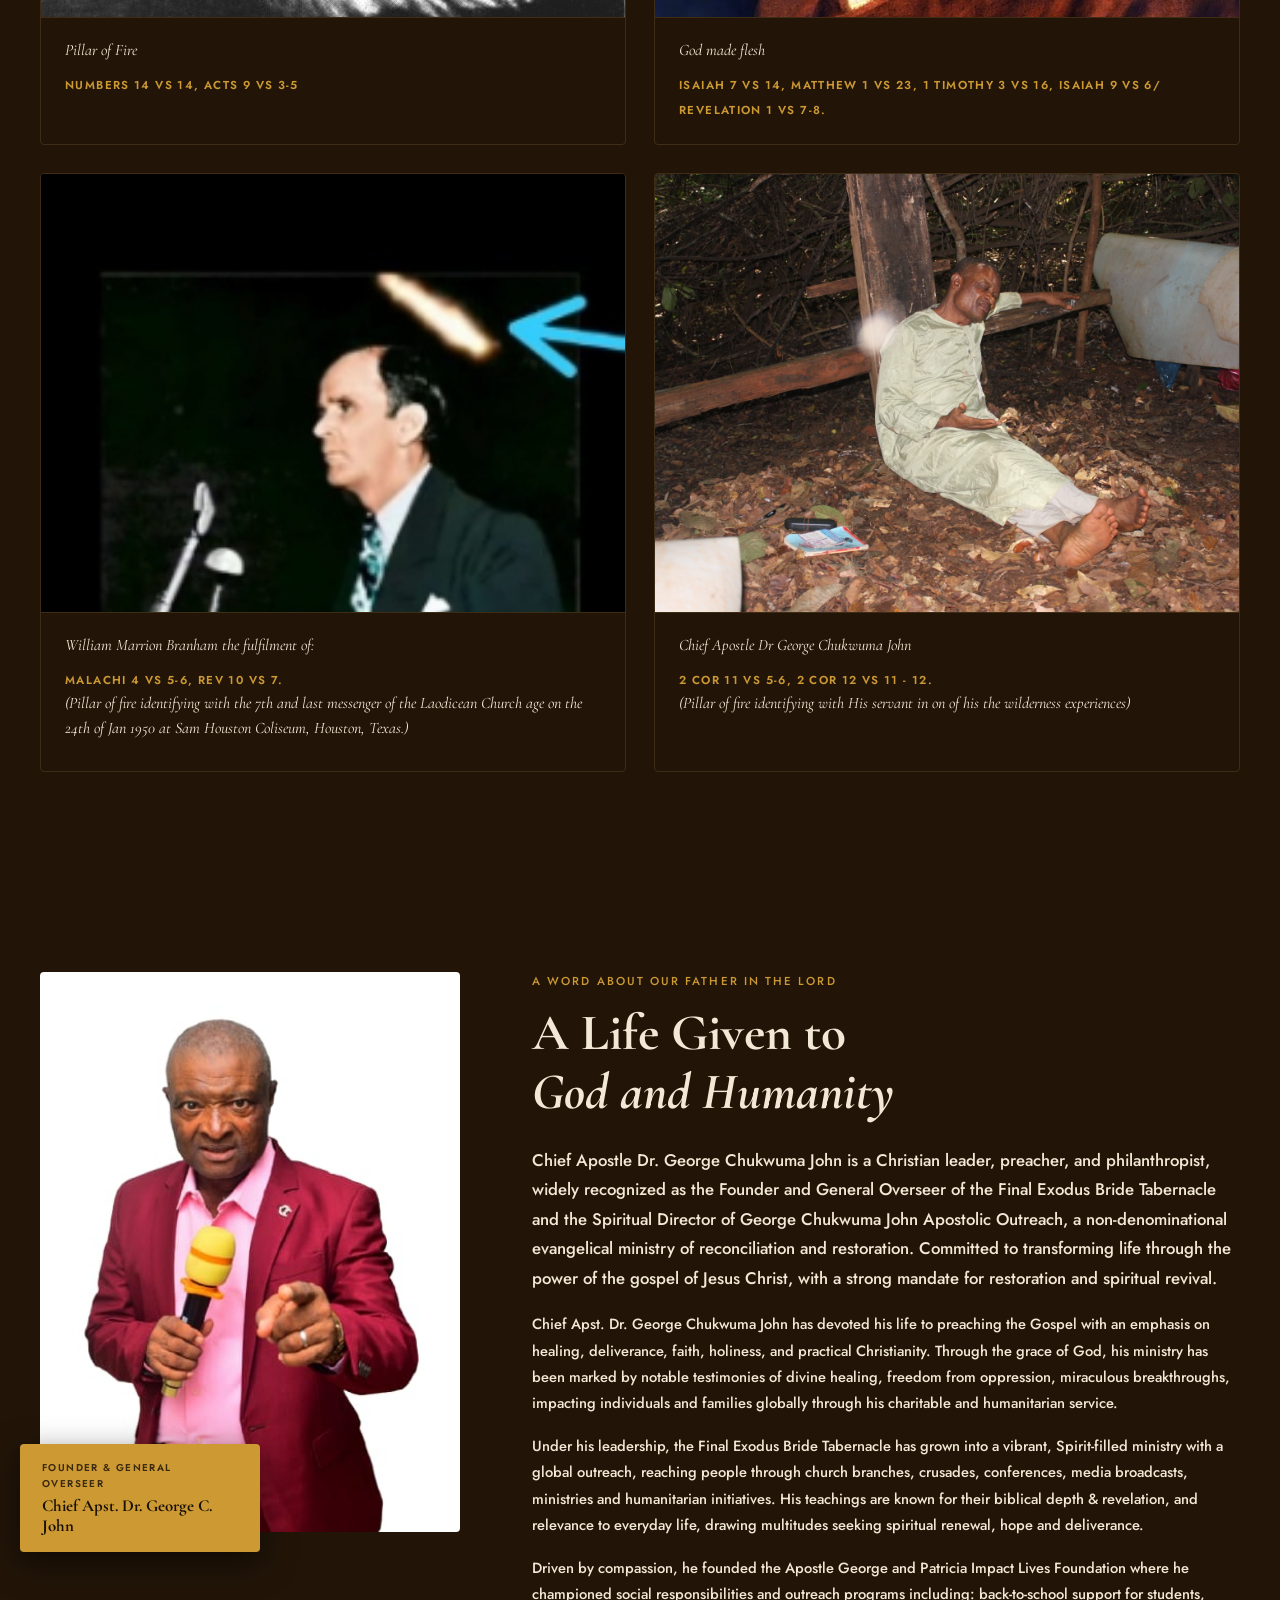
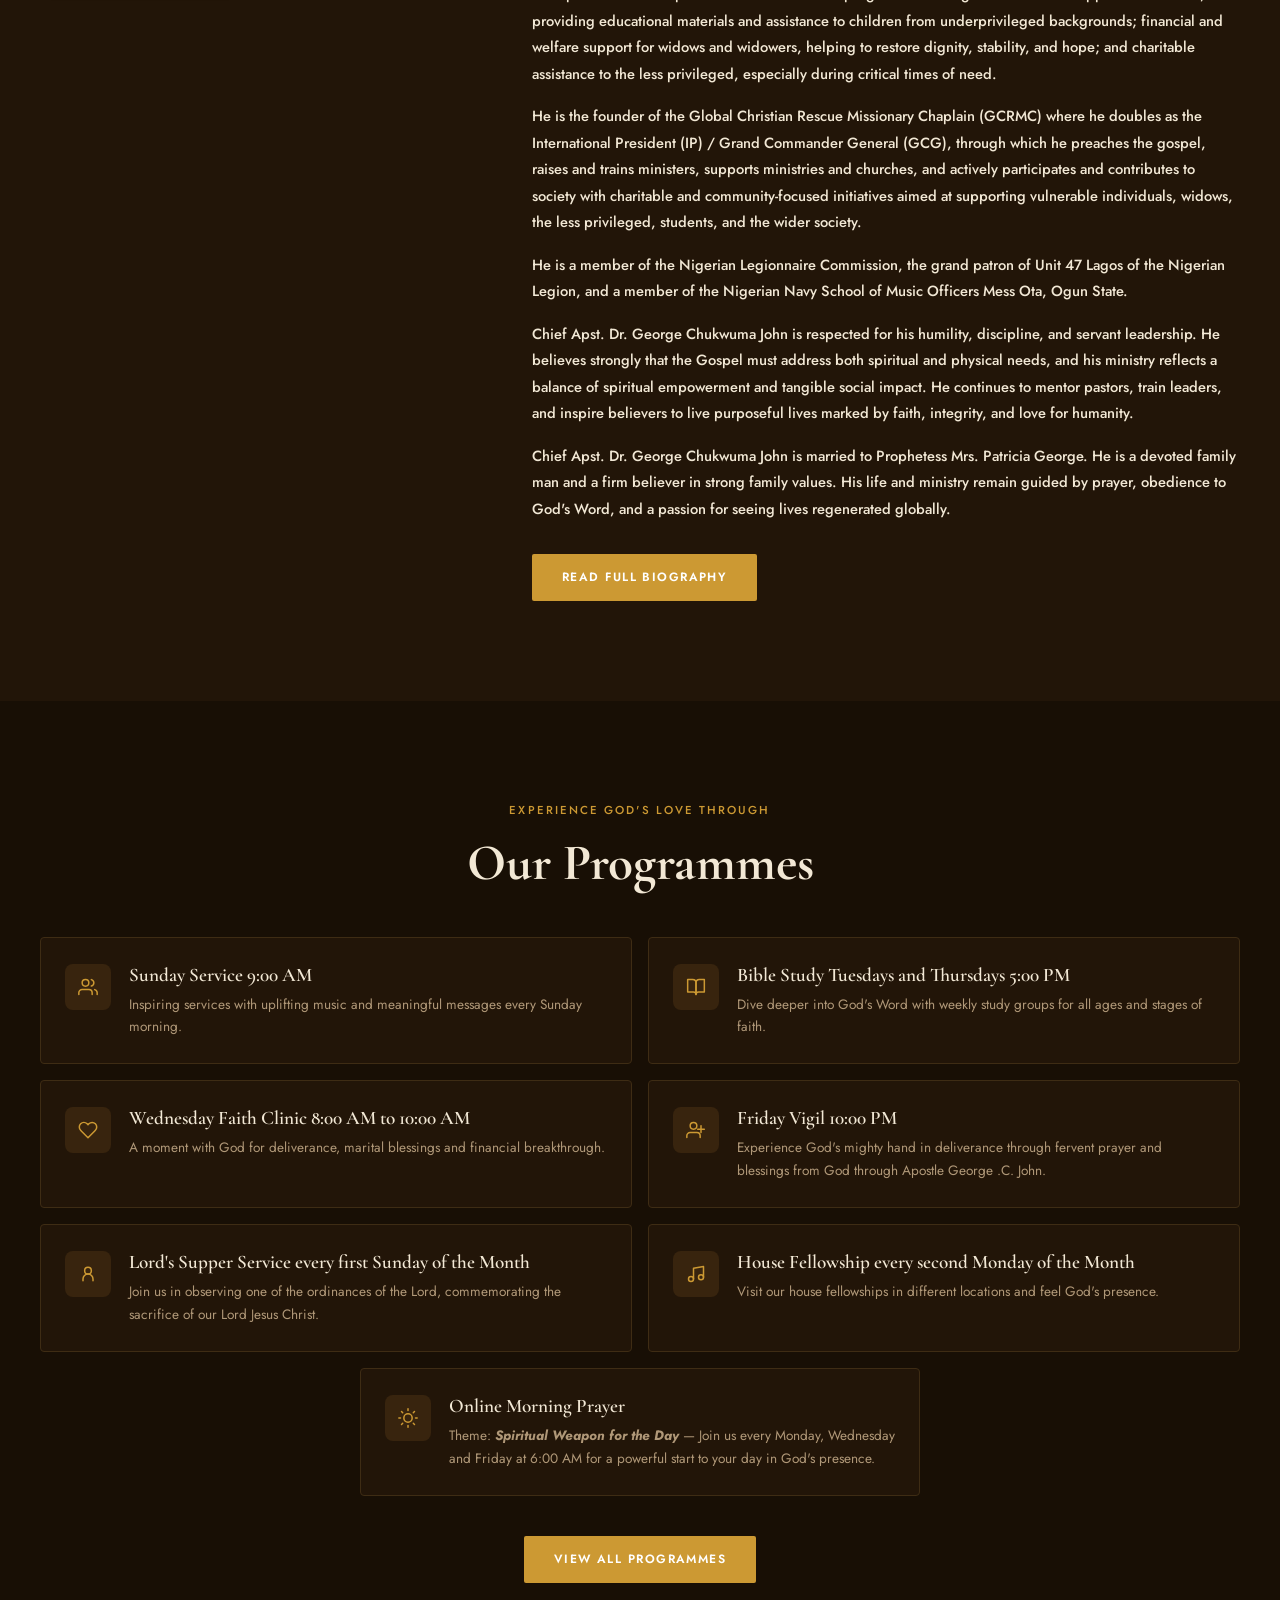
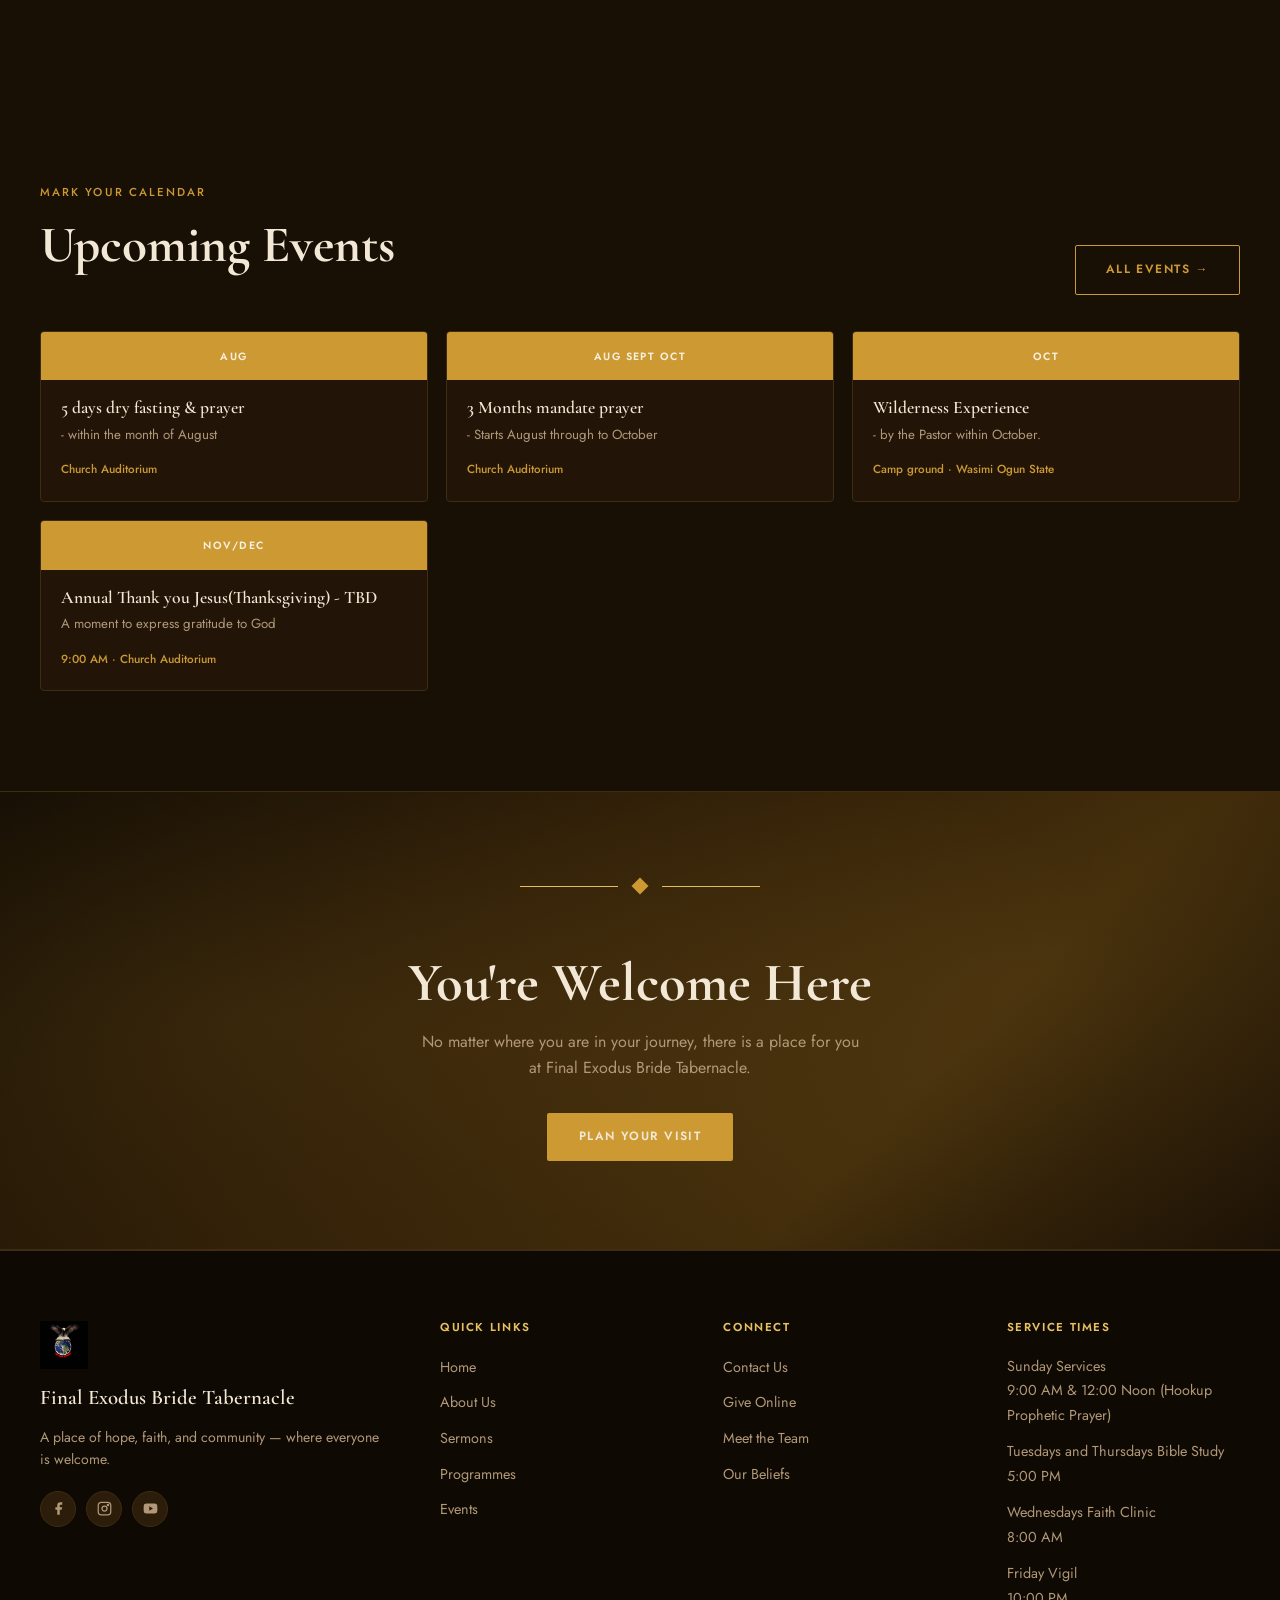
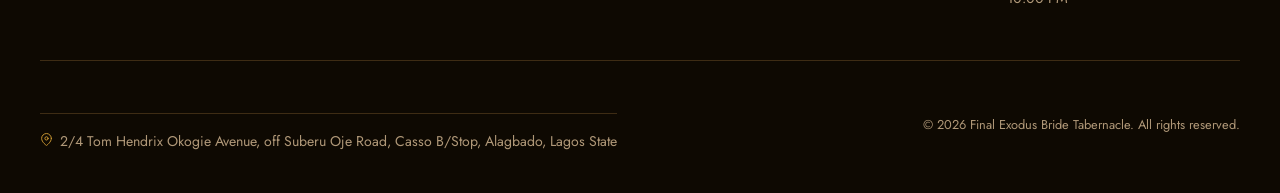
==== commit 17a887bd: "fixes" ====
--- a/index.html
+++ b/index.html
@@ -98,12 +98,12 @@
 
       <div class="about-photo-tile reveal">
         <div class="about-photo-tile-img-wrap">
-          <img src="images/WMB.jpeg" alt="Fellowship and community" class="about-photo-tile-img">
+          <img src="images/wmb correct.jpeg" alt="Fellowship and community" class="about-photo-tile-img">
         </div>
         <div class="about-photo-tile-caption">
           <p class="caption-verse">William Marrion Branham the fulfilment of:</p>
-          <p class="caption-verse">Pillar of fire identifying with His servant</p>
           <span class="caption-ref">Malachi 4 vs 5-6, Rev 10 vs 7.</span>
+          <p class="caption-verse">(Pillar of fire identifying with the 7th and last messenger of the Laodicean Church age on the 24th of Jan 1950 at Sam Houston Coliseum, Houston, Texas.)</p>
         </div>
       </div>
 
@@ -113,8 +113,8 @@
         </div>
         <div class="about-photo-tile-caption">
           <p class="caption-verse">Chief Apostle Dr George Chukwuma John</p>
-          <p class="caption-verse">(Pillar of fire identifying with His servant in the wilderness experience)</p>
           <span class="caption-ref">2 cor 11 vs 5-6, 2 Cor 12 vs 11 - 12.</span>
+          <p class="caption-verse">(Pillar of fire identifying with His servant in on of his the wilderness experiences)</p>
         </div>
       </div>
 
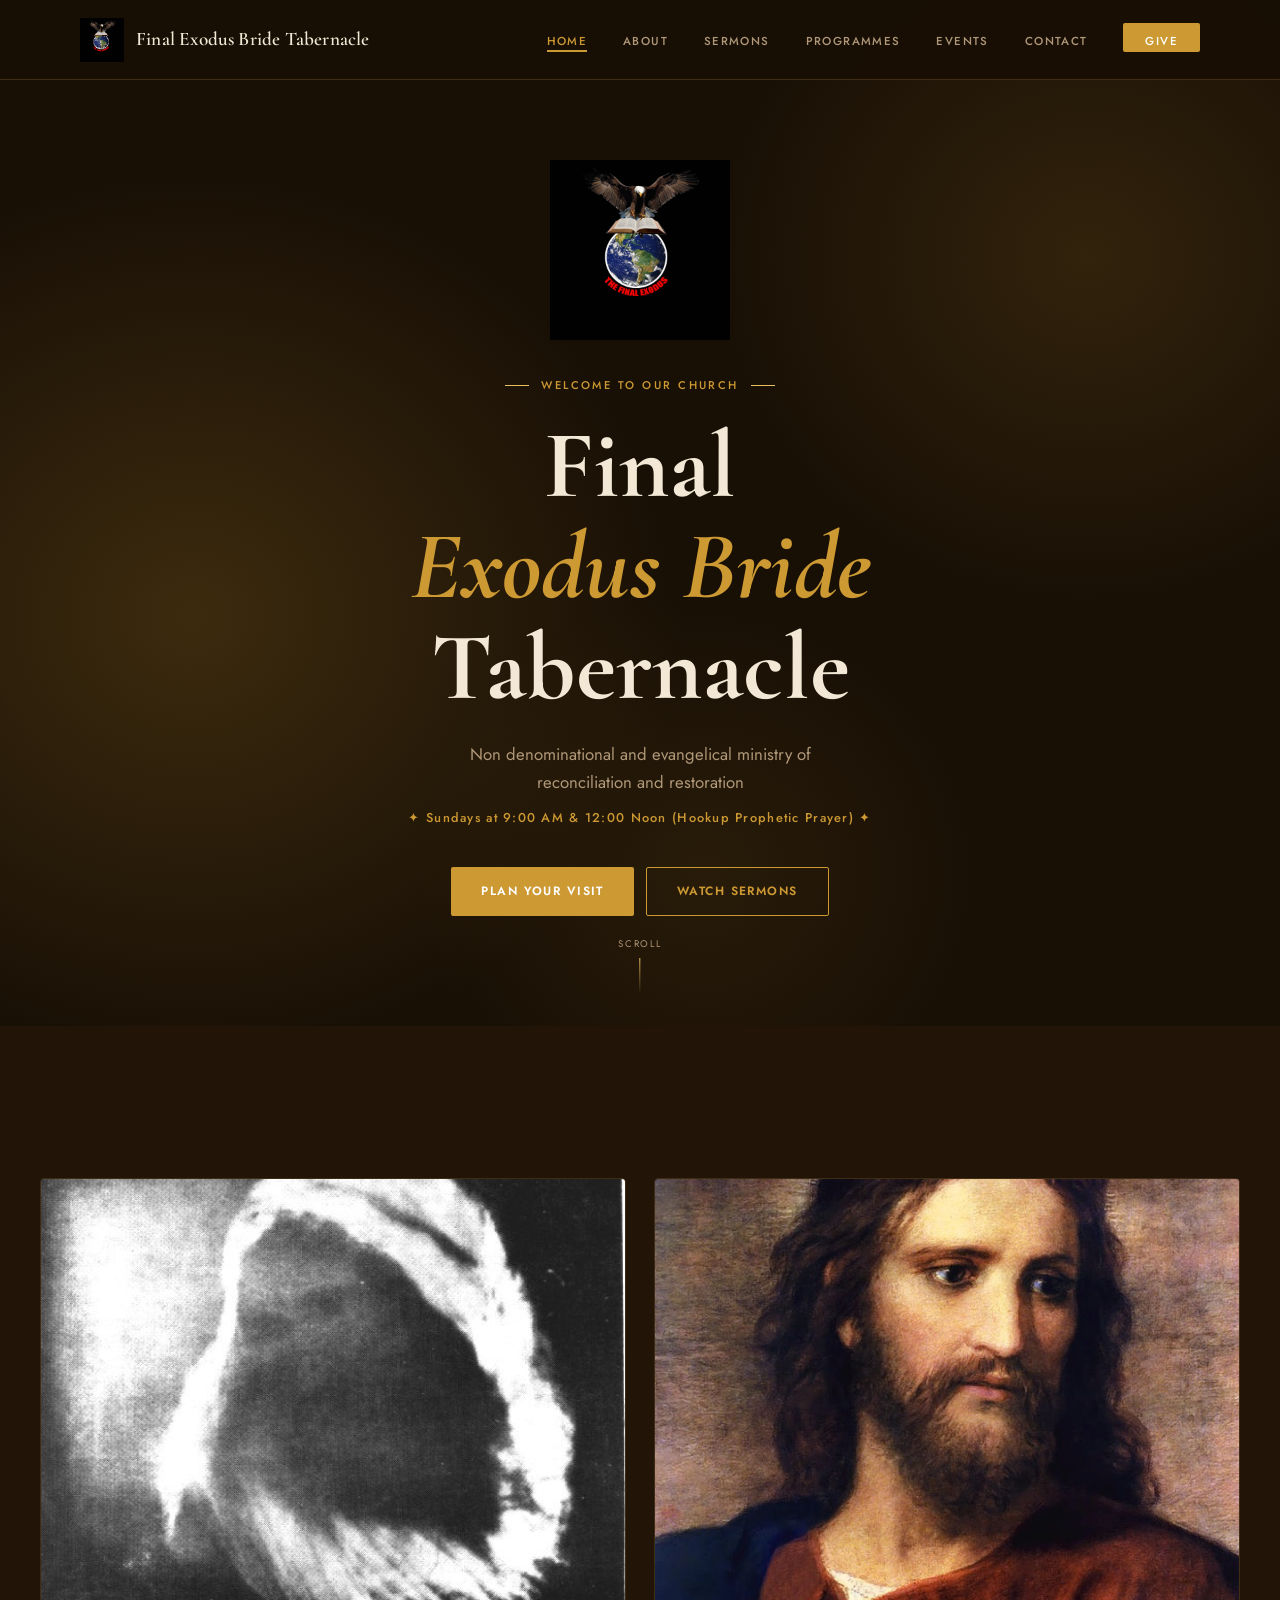
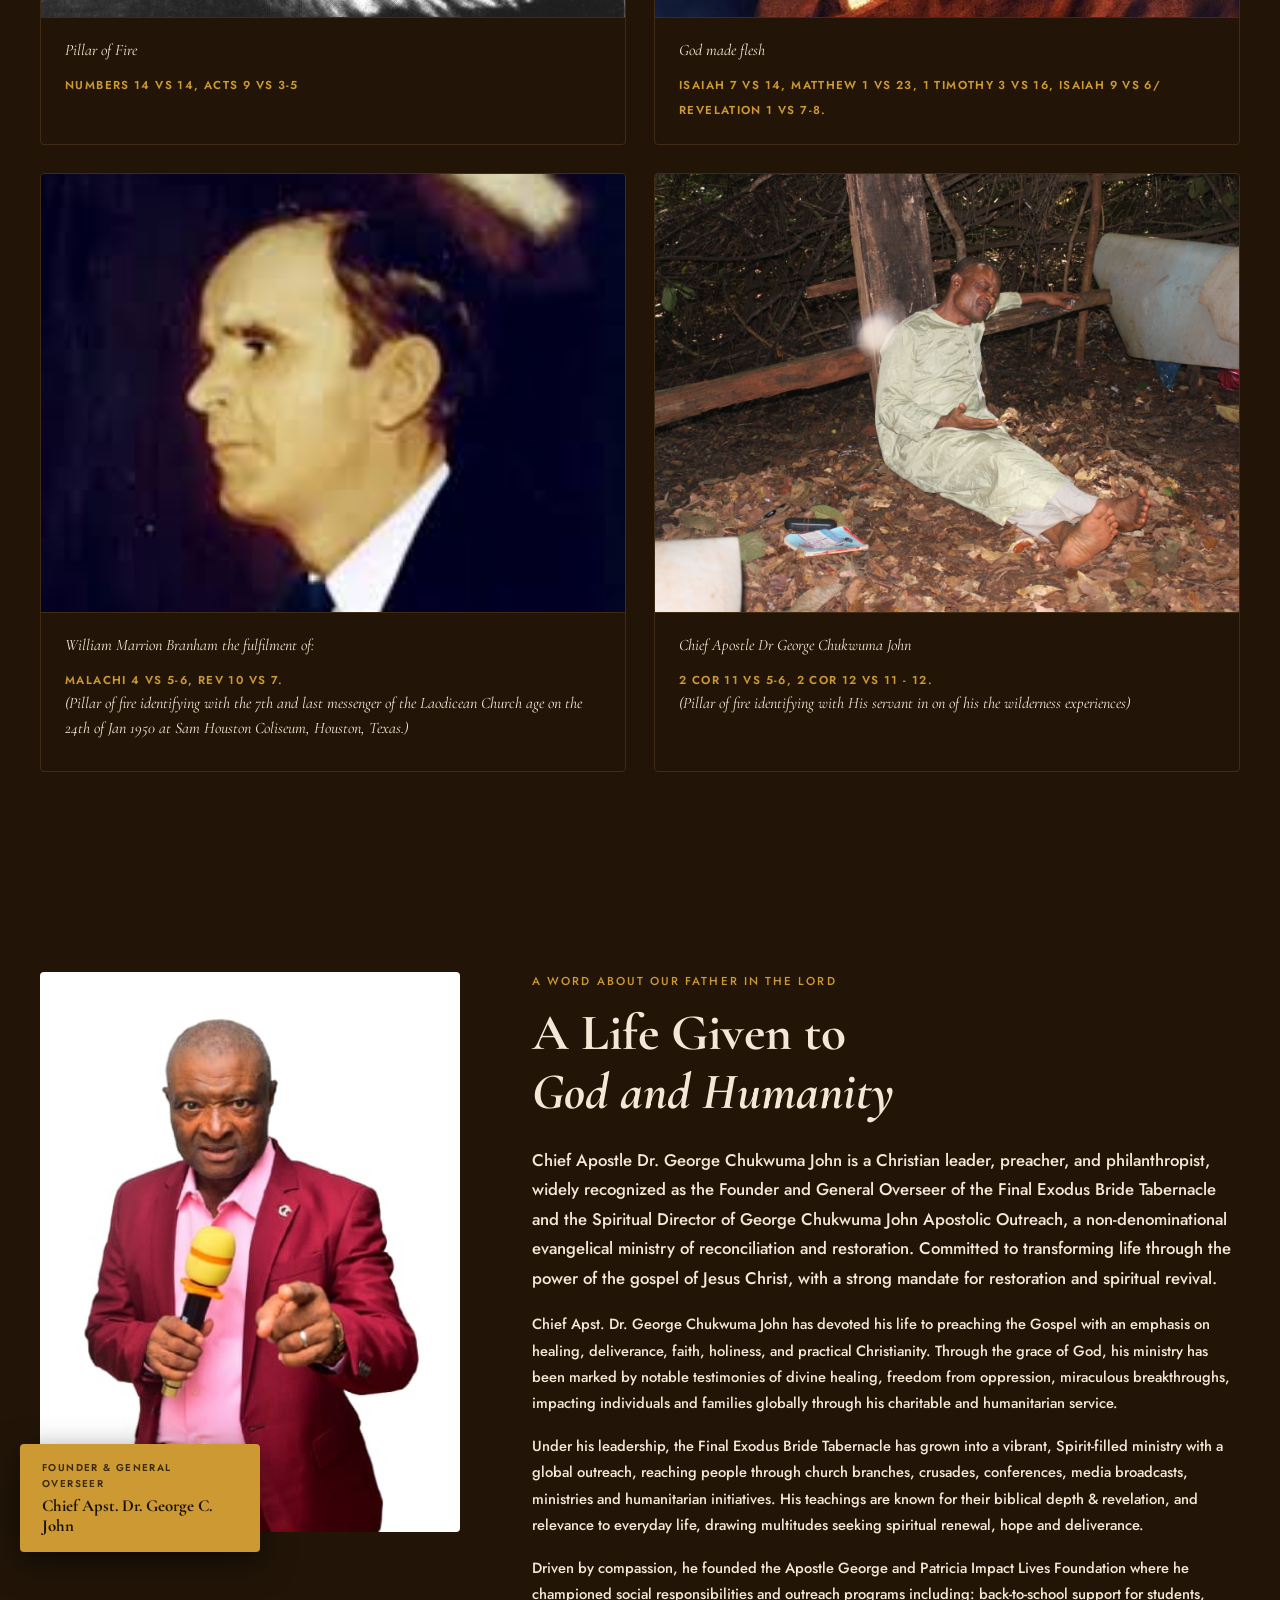
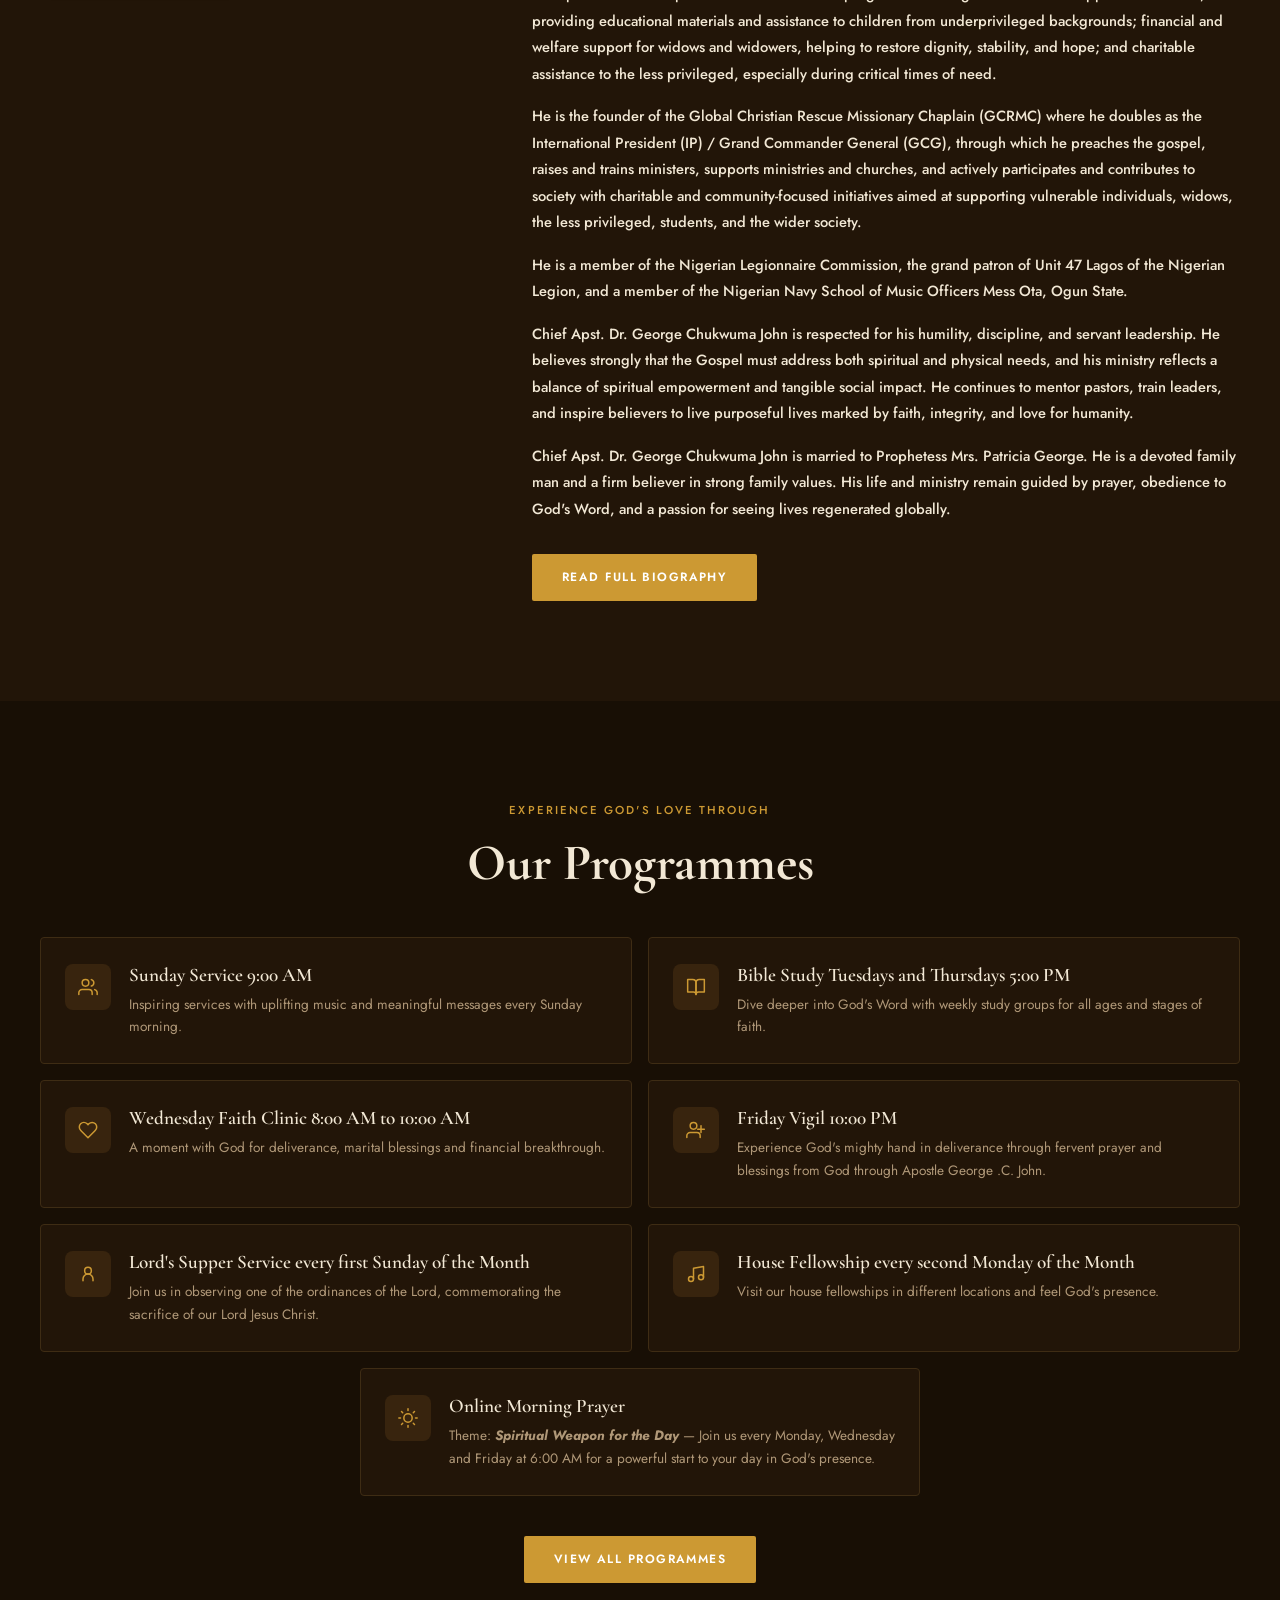
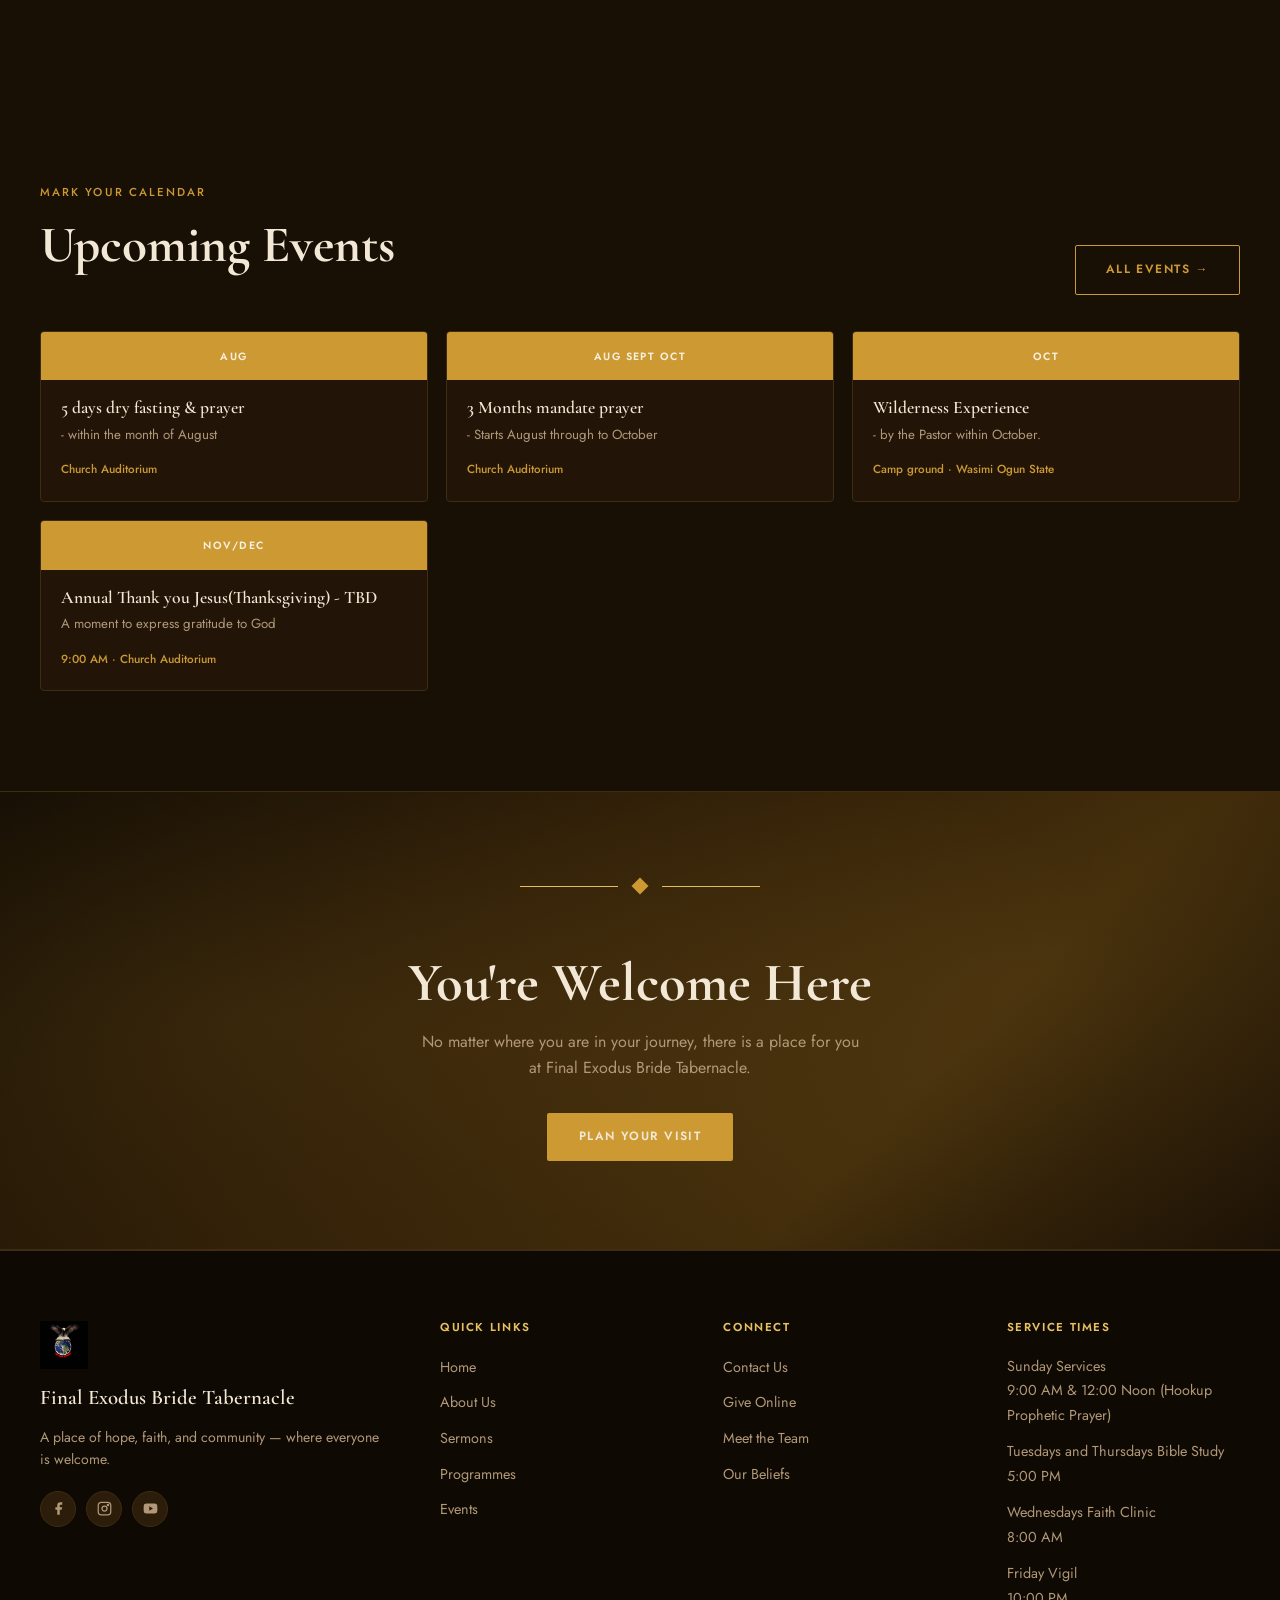
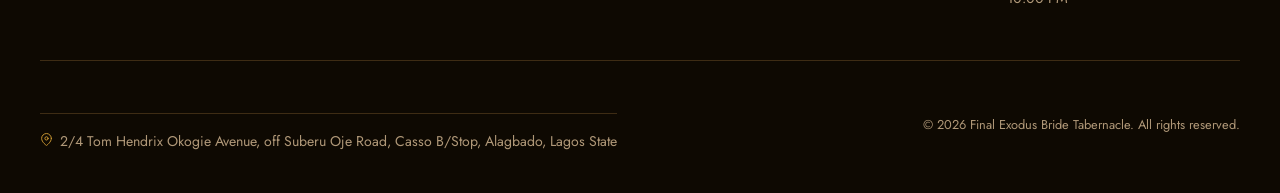
==== commit 50e05590: "fixes" ====
--- a/index.html
+++ b/index.html
@@ -98,7 +98,7 @@
 
       <div class="about-photo-tile reveal">
         <div class="about-photo-tile-img-wrap">
-          <img src="images/wmb correct.jpeg" alt="Fellowship and community" class="about-photo-tile-img">
+          <img src="images/WMB.jpeg" alt="Fellowship and community" class="about-photo-tile-img">
         </div>
         <div class="about-photo-tile-caption">
           <p class="caption-verse">William Marrion Branham the fulfilment of:</p>
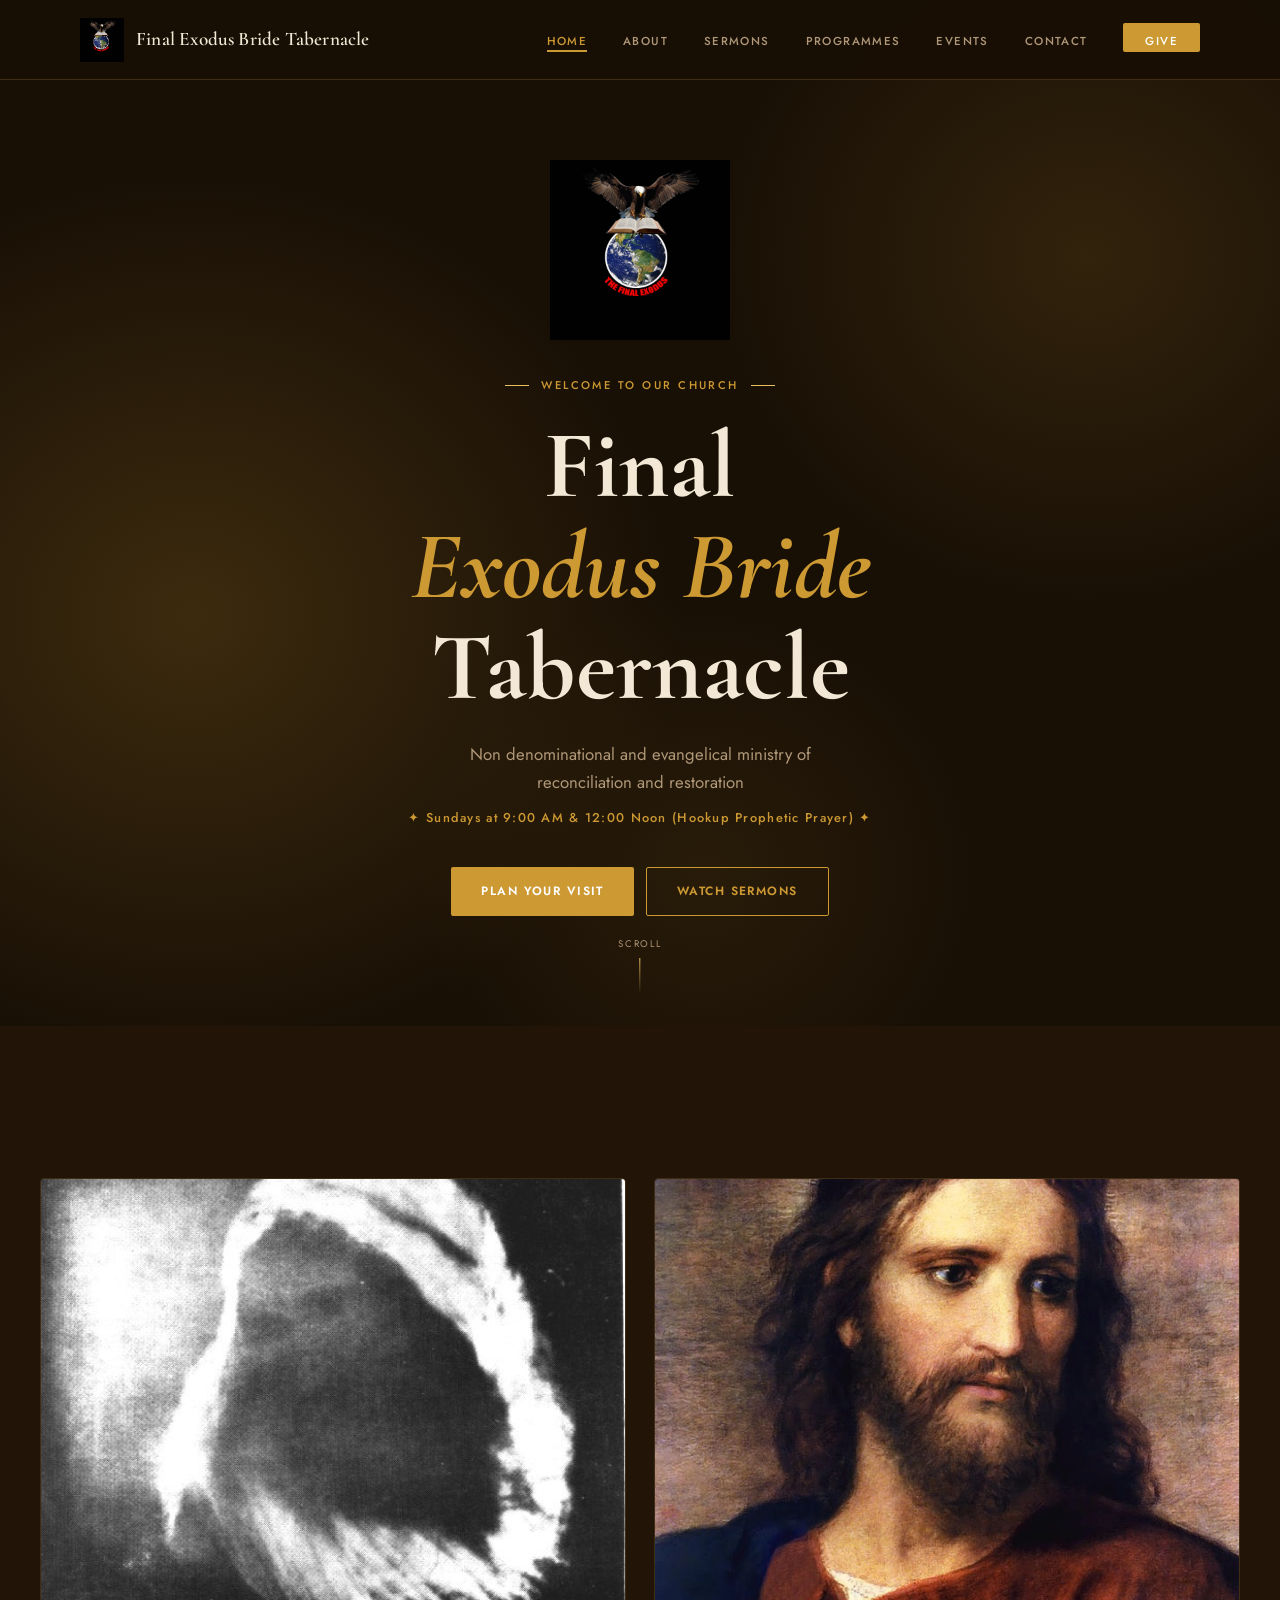
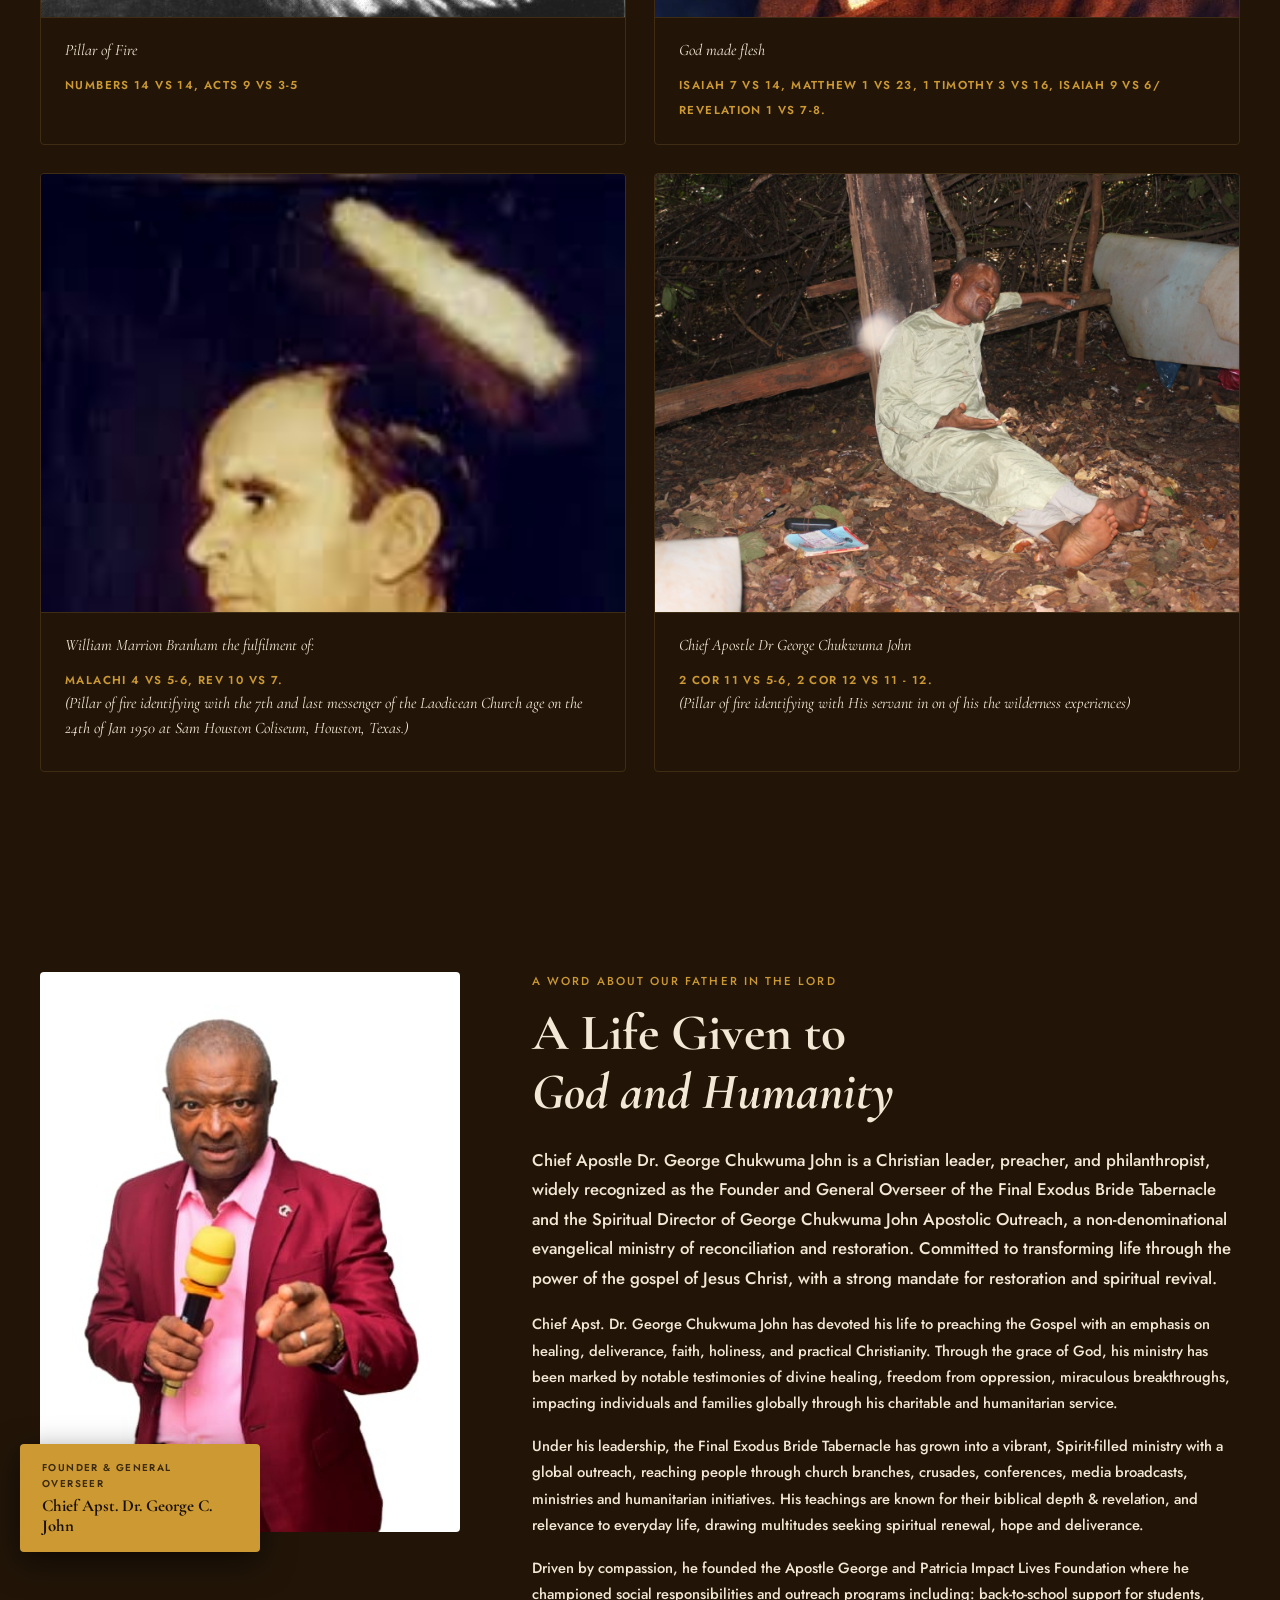
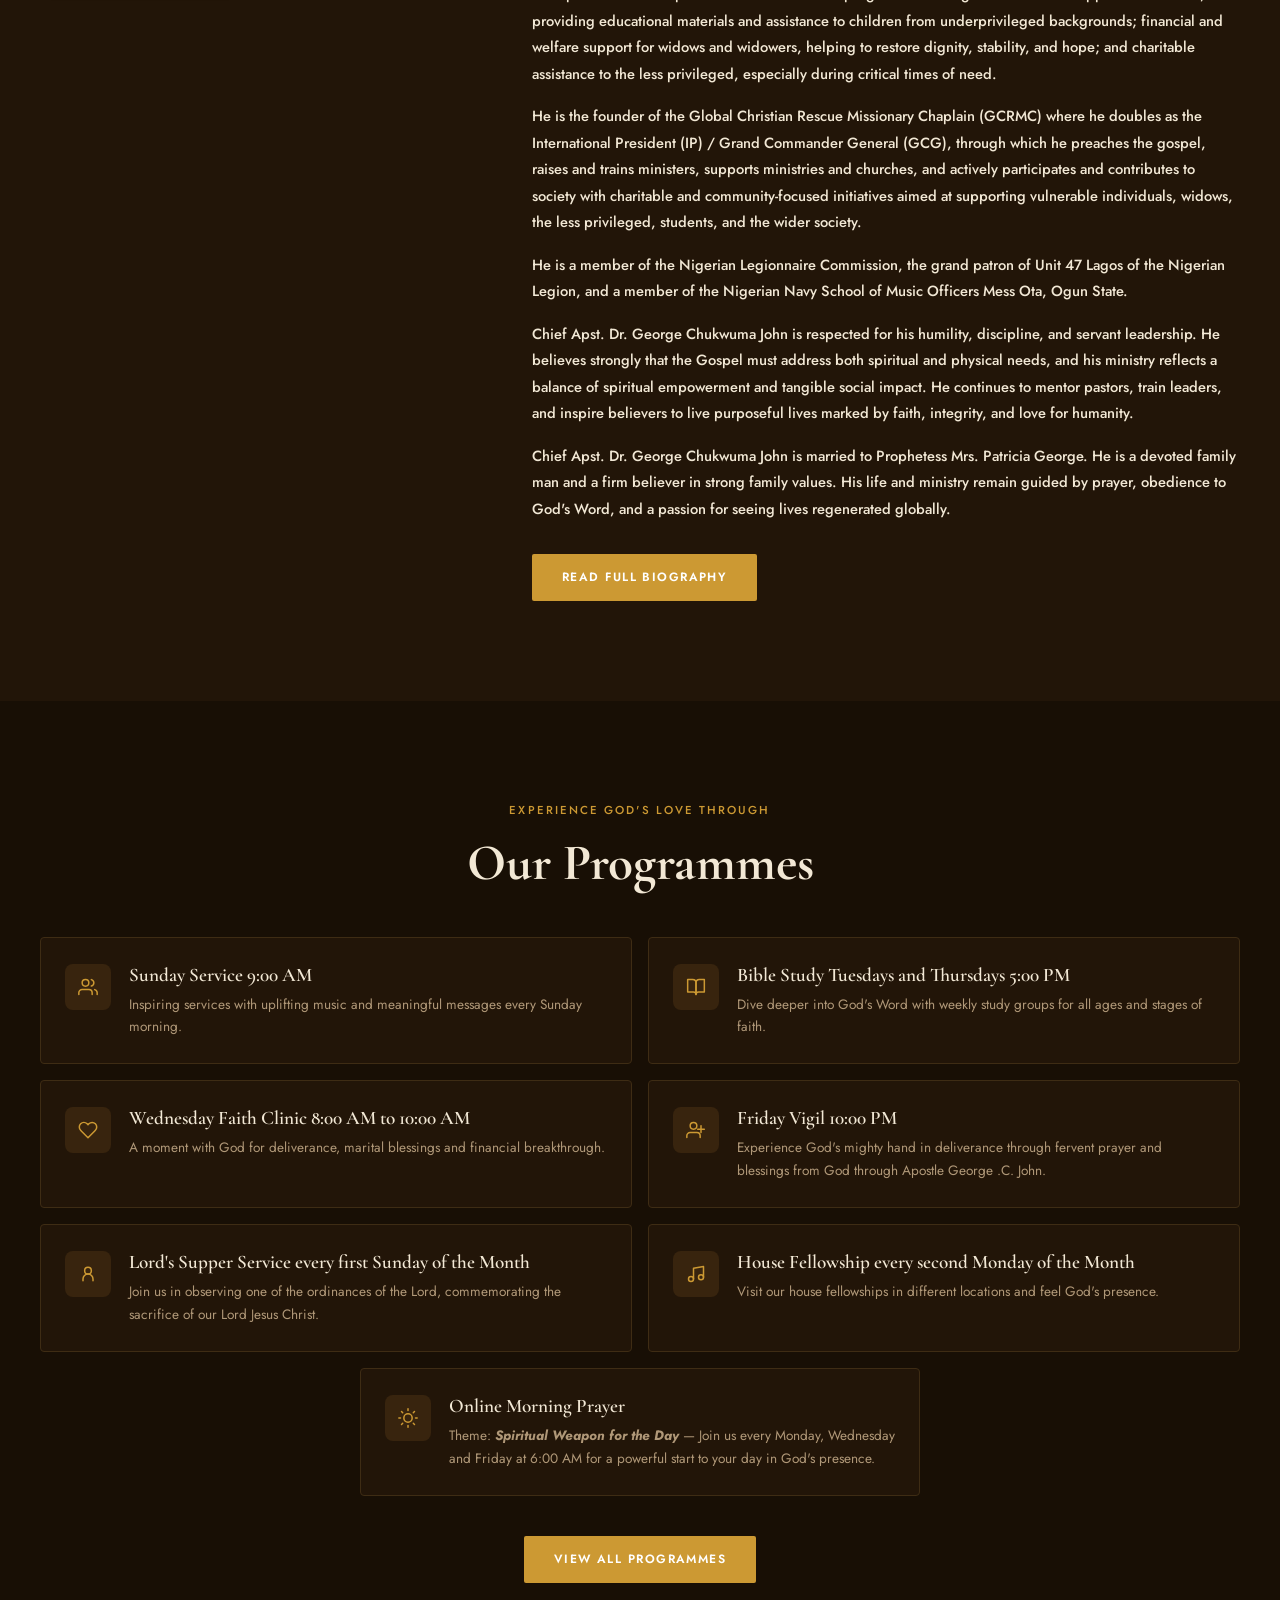
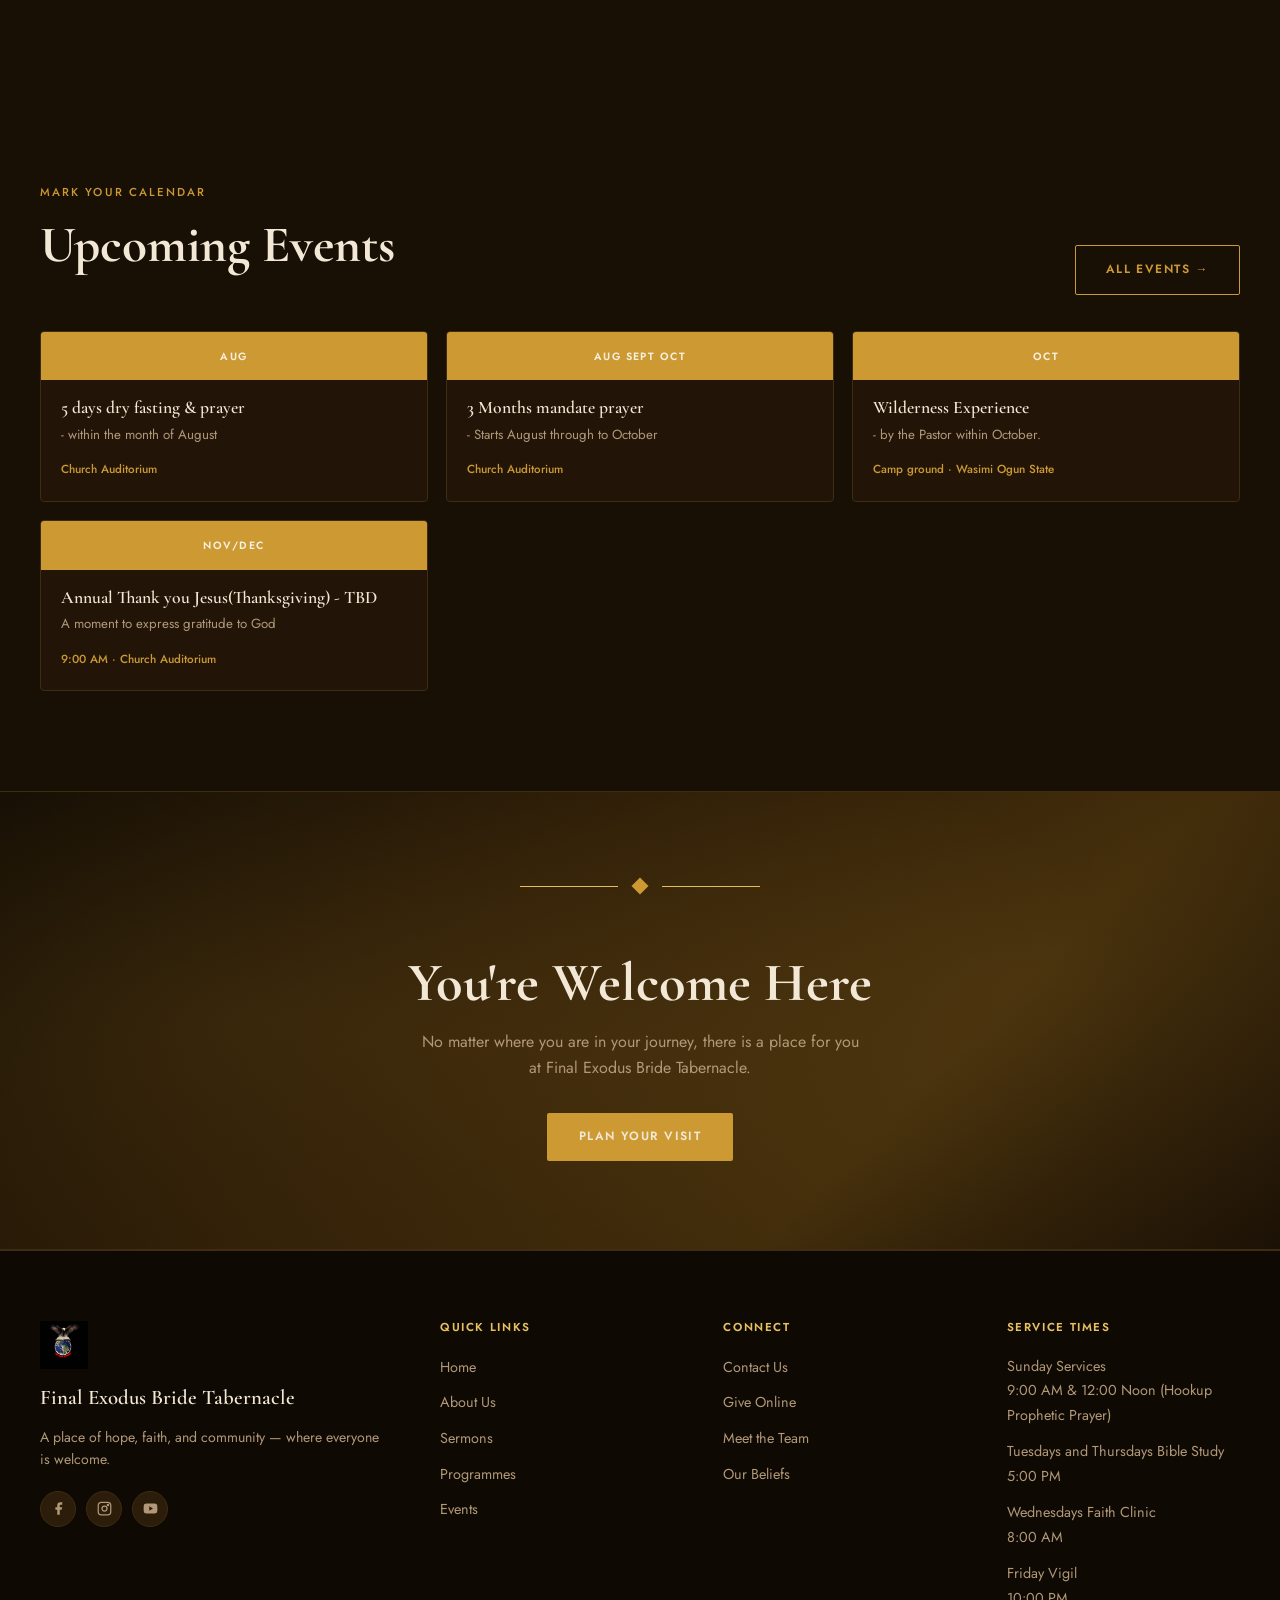
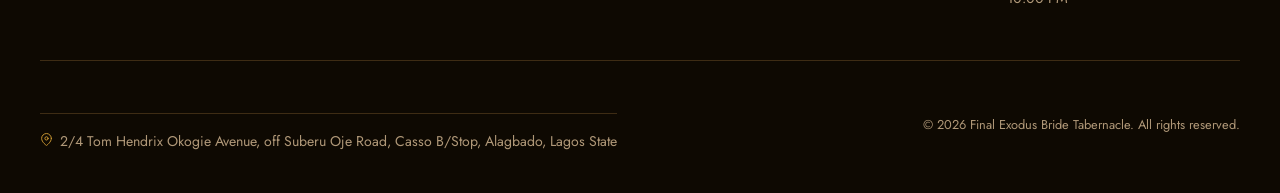
==== commit ffed01f5: "fixes" ====
--- a/index.html
+++ b/index.html
@@ -97,15 +97,15 @@
       </div>
 
       <div class="about-photo-tile reveal">
-        <div class="about-photo-tile-img-wrap">
-          <img src="images/WMB.jpeg" alt="Fellowship and community" class="about-photo-tile-img">
-        </div>
-        <div class="about-photo-tile-caption">
-          <p class="caption-verse">William Marrion Branham the fulfilment of:</p>
-          <span class="caption-ref">Malachi 4 vs 5-6, Rev 10 vs 7.</span>
-          <p class="caption-verse">(Pillar of fire identifying with the 7th and last messenger of the Laodicean Church age on the 24th of Jan 1950 at Sam Houston Coliseum, Houston, Texas.)</p>
-        </div>
-      </div>
+  <div class="about-photo-tile-img-wrap">
+    <img src="images/WMB.jpeg" alt="Fellowship and community" class="about-photo-tile-img" style="object-position: center top;">
+  </div>
+  <div class="about-photo-tile-caption">
+    <p class="caption-verse">William Marrion Branham the fulfilment of:</p>
+    <span class="caption-ref">Malachi 4 vs 5-6, Rev 10 vs 7.</span>
+    <p class="caption-verse">(Pillar of fire identifying with the 7th and last messenger of the Laodicean Church age on the 24th of Jan 1950 at Sam Houston Coliseum, Houston, Texas.)</p>
+  </div>
+</div>
 
       <div class="about-photo-tile reveal">
         <div class="about-photo-tile-img-wrap">
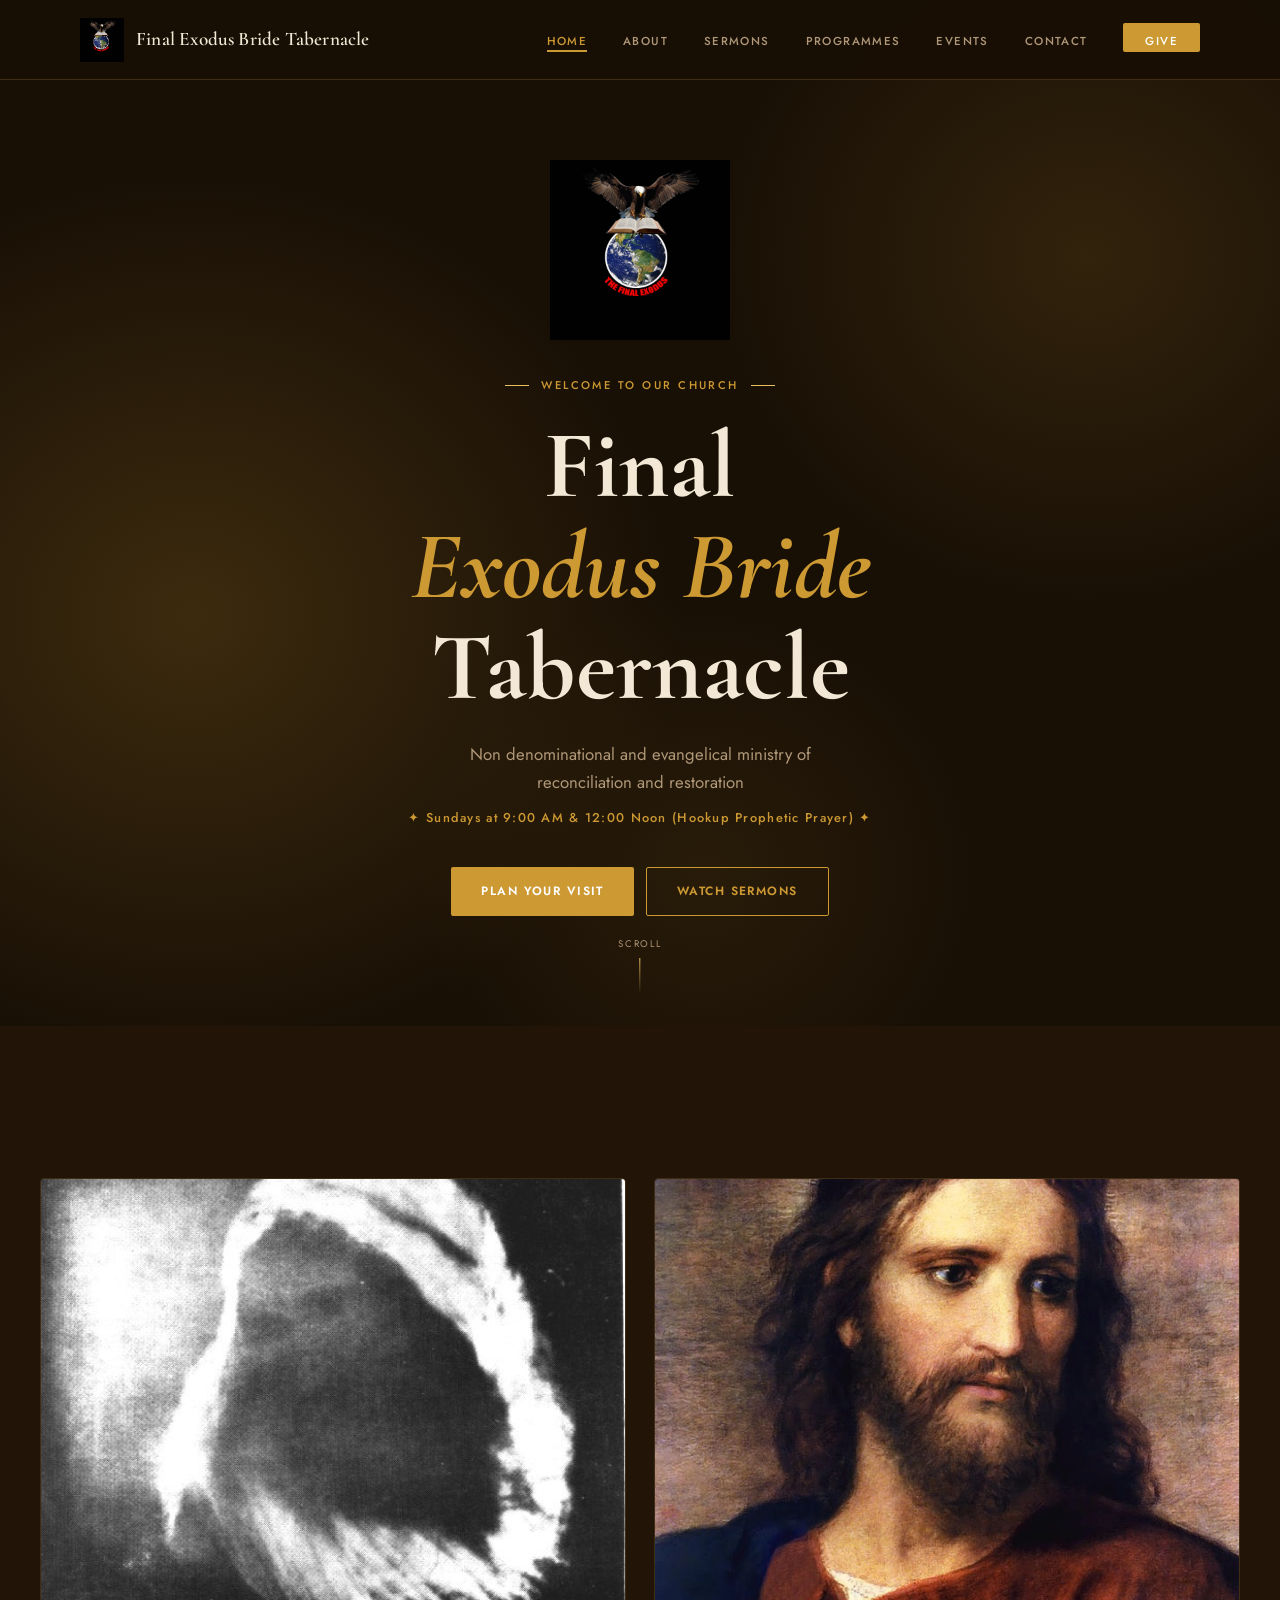
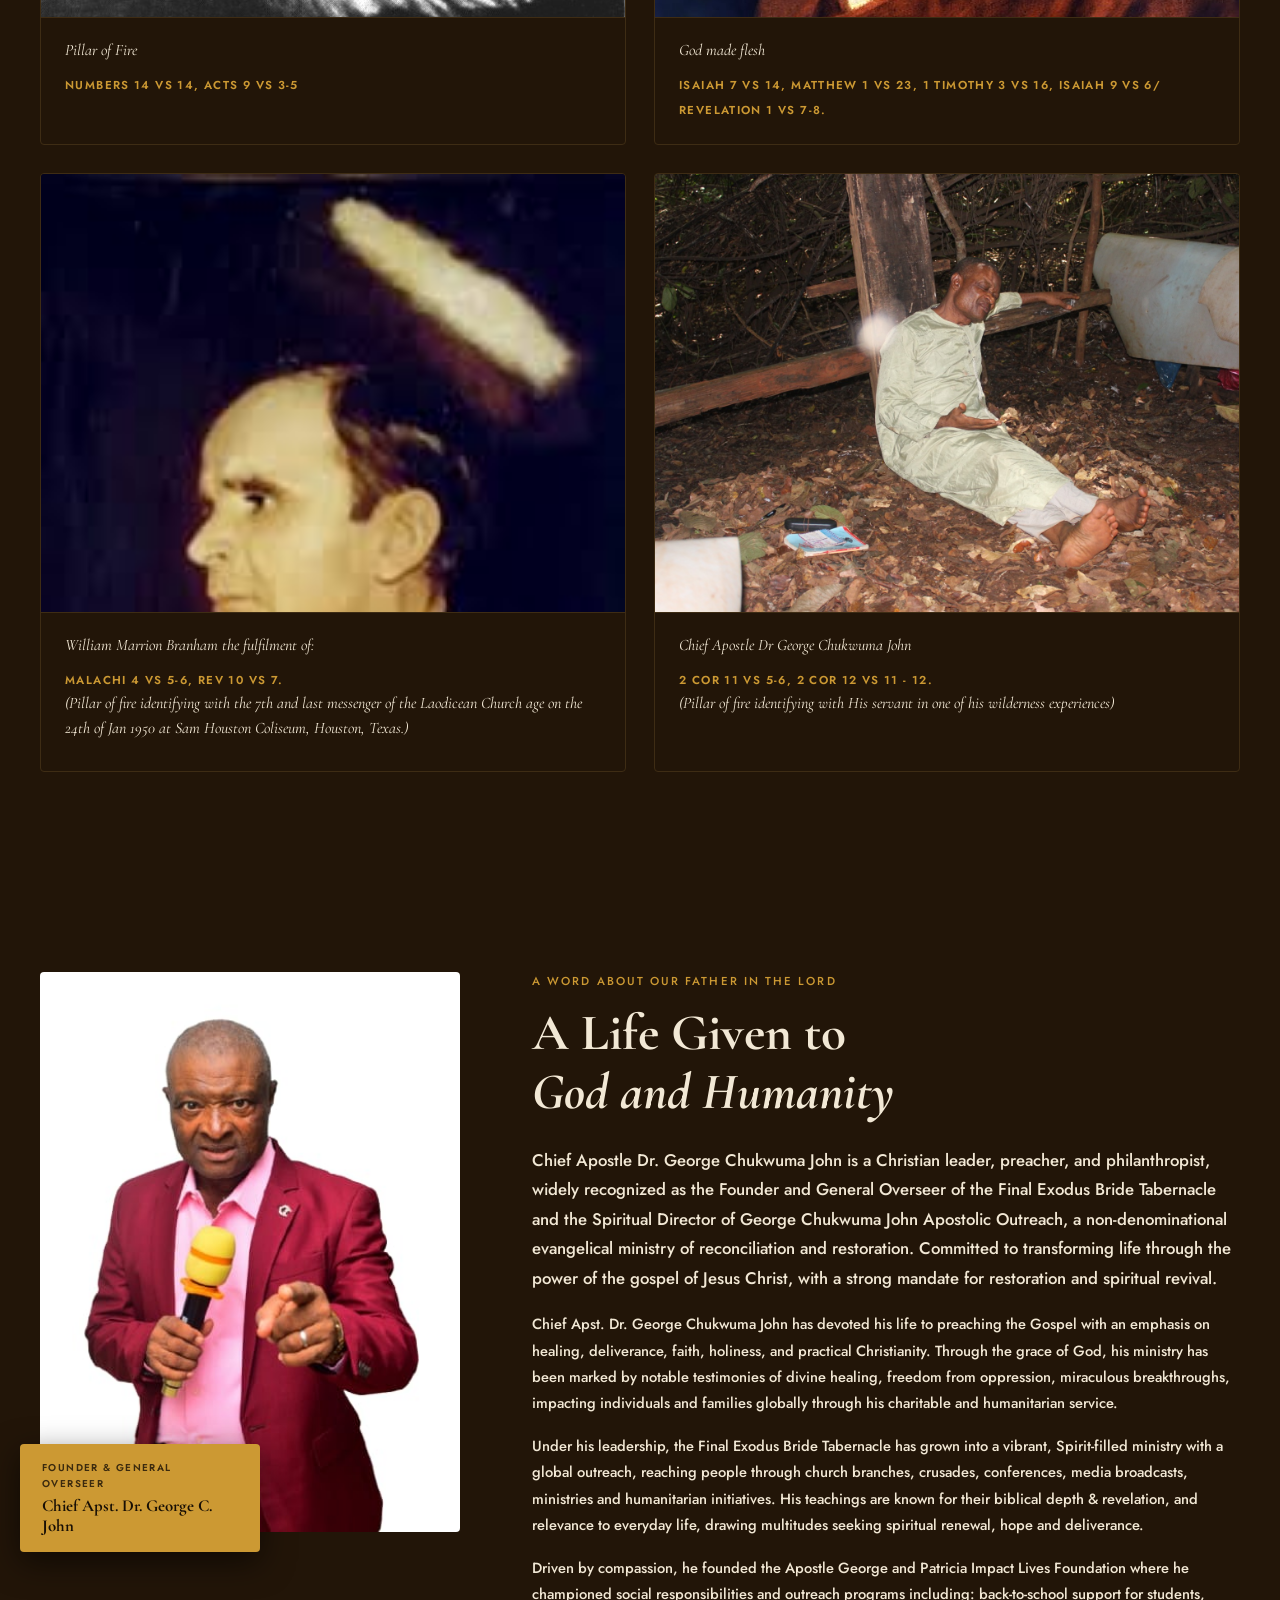
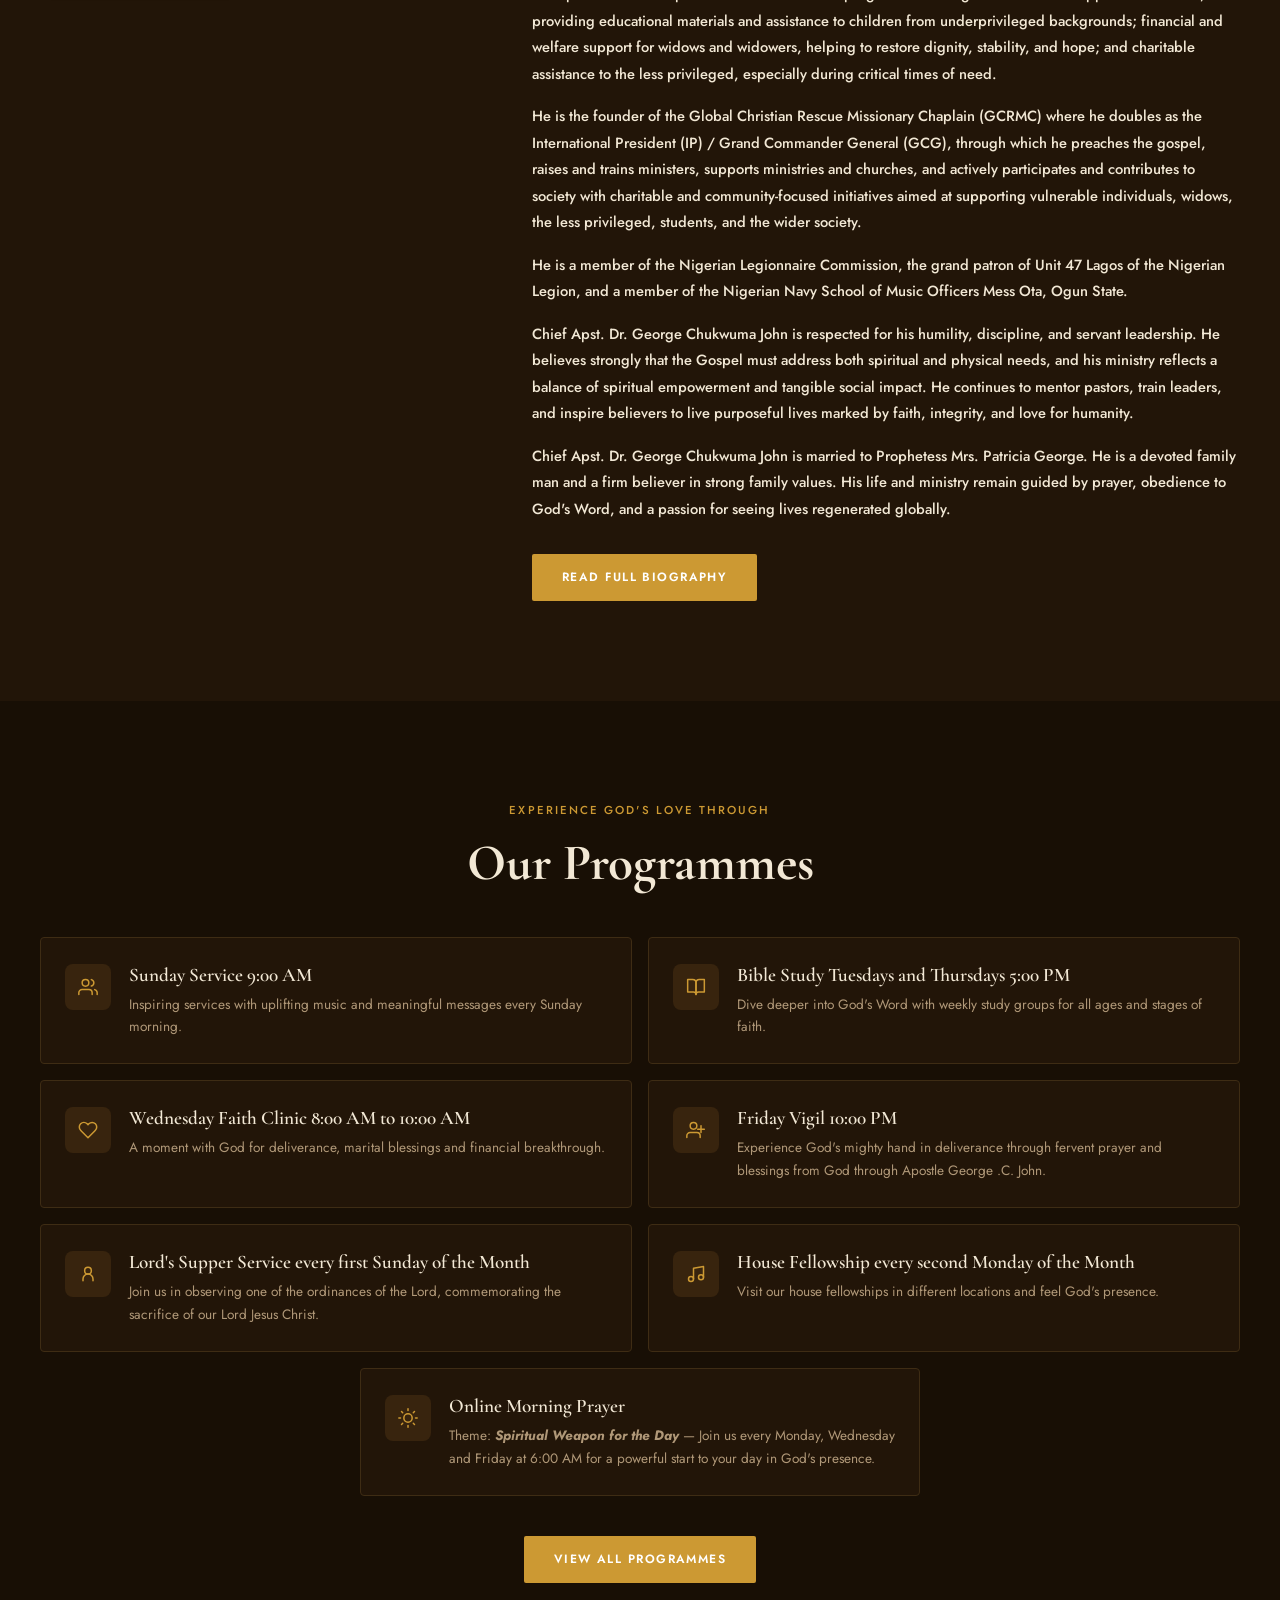
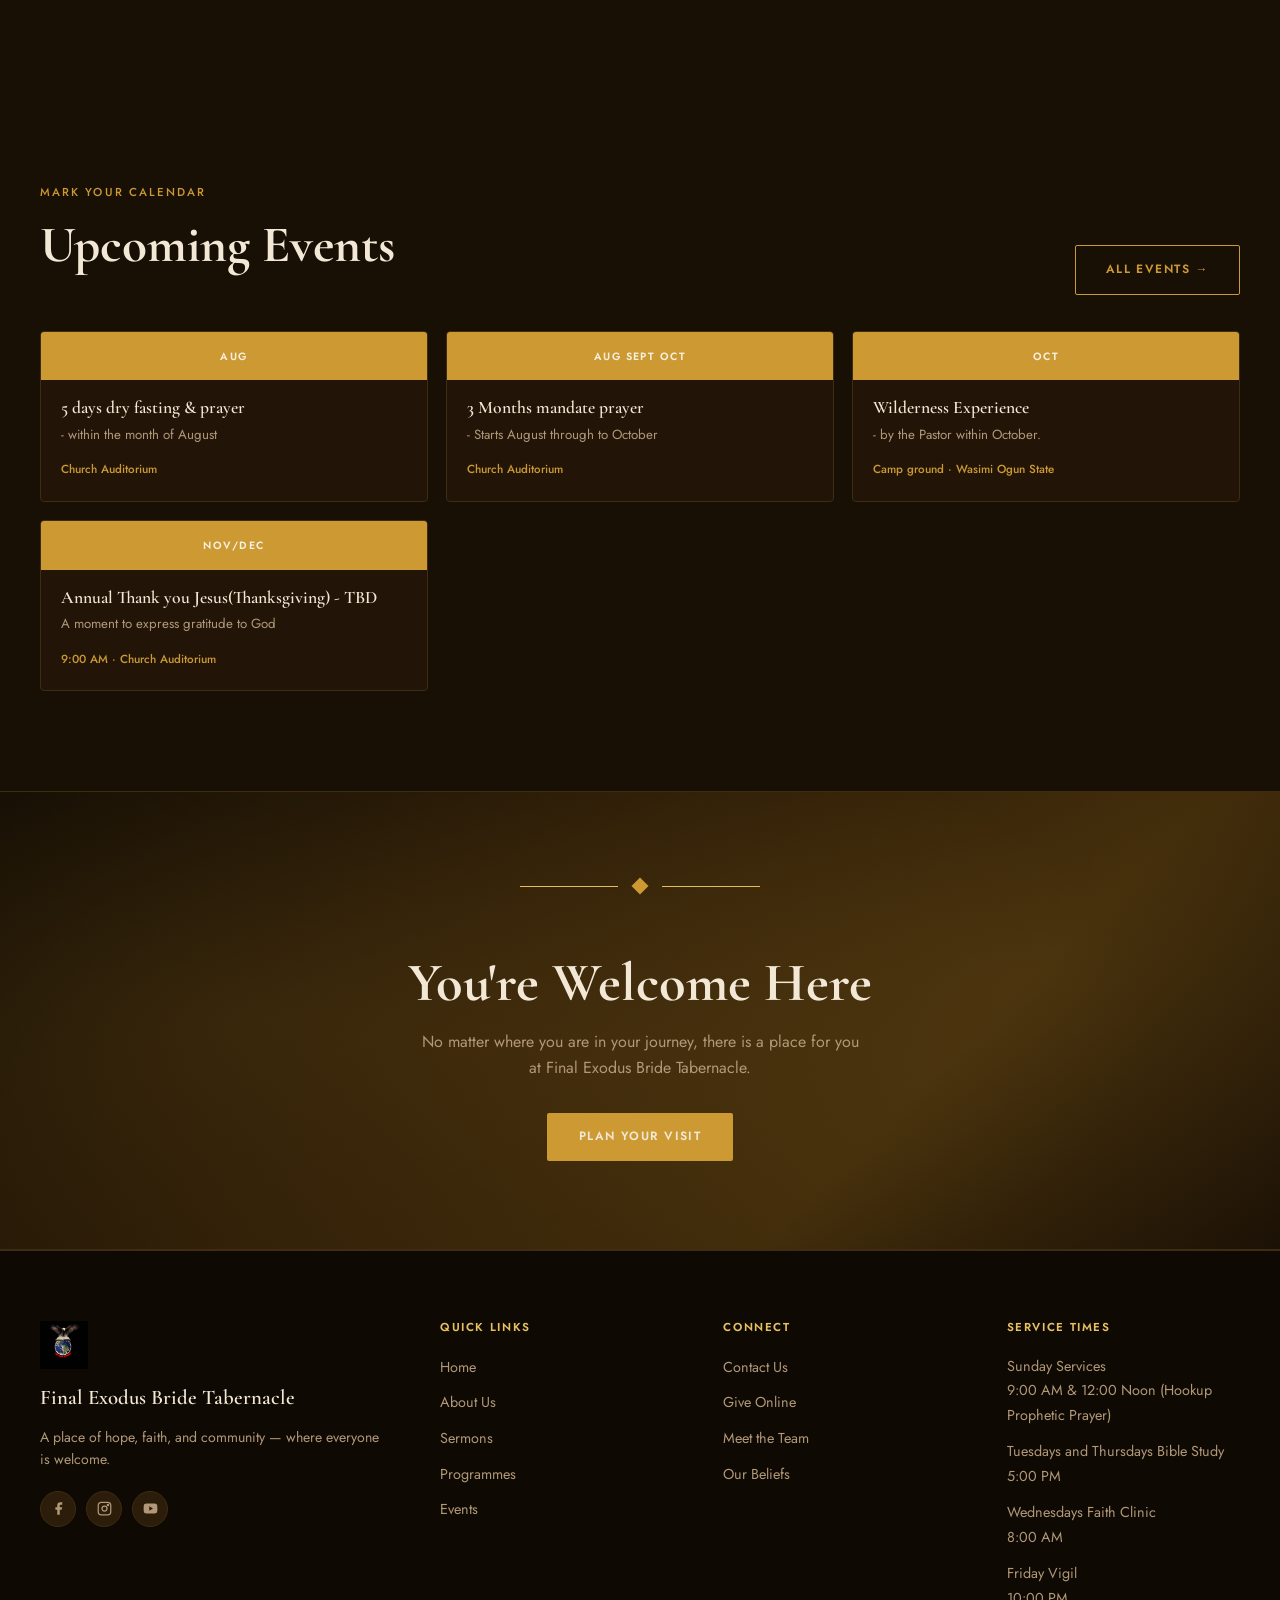
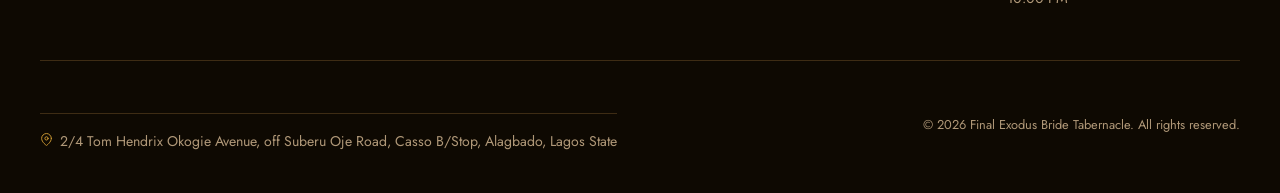
==== commit 55f7af3e: "fixes" ====
--- a/index.html
+++ b/index.html
@@ -114,7 +114,7 @@
         <div class="about-photo-tile-caption">
           <p class="caption-verse">Chief Apostle Dr George Chukwuma John</p>
           <span class="caption-ref">2 cor 11 vs 5-6, 2 Cor 12 vs 11 - 12.</span>
-          <p class="caption-verse">(Pillar of fire identifying with His servant in on of his the wilderness experiences)</p>
+          <p class="caption-verse">(Pillar of fire identifying with His servant in one of his wilderness experiences)</p>
         </div>
       </div>
 
